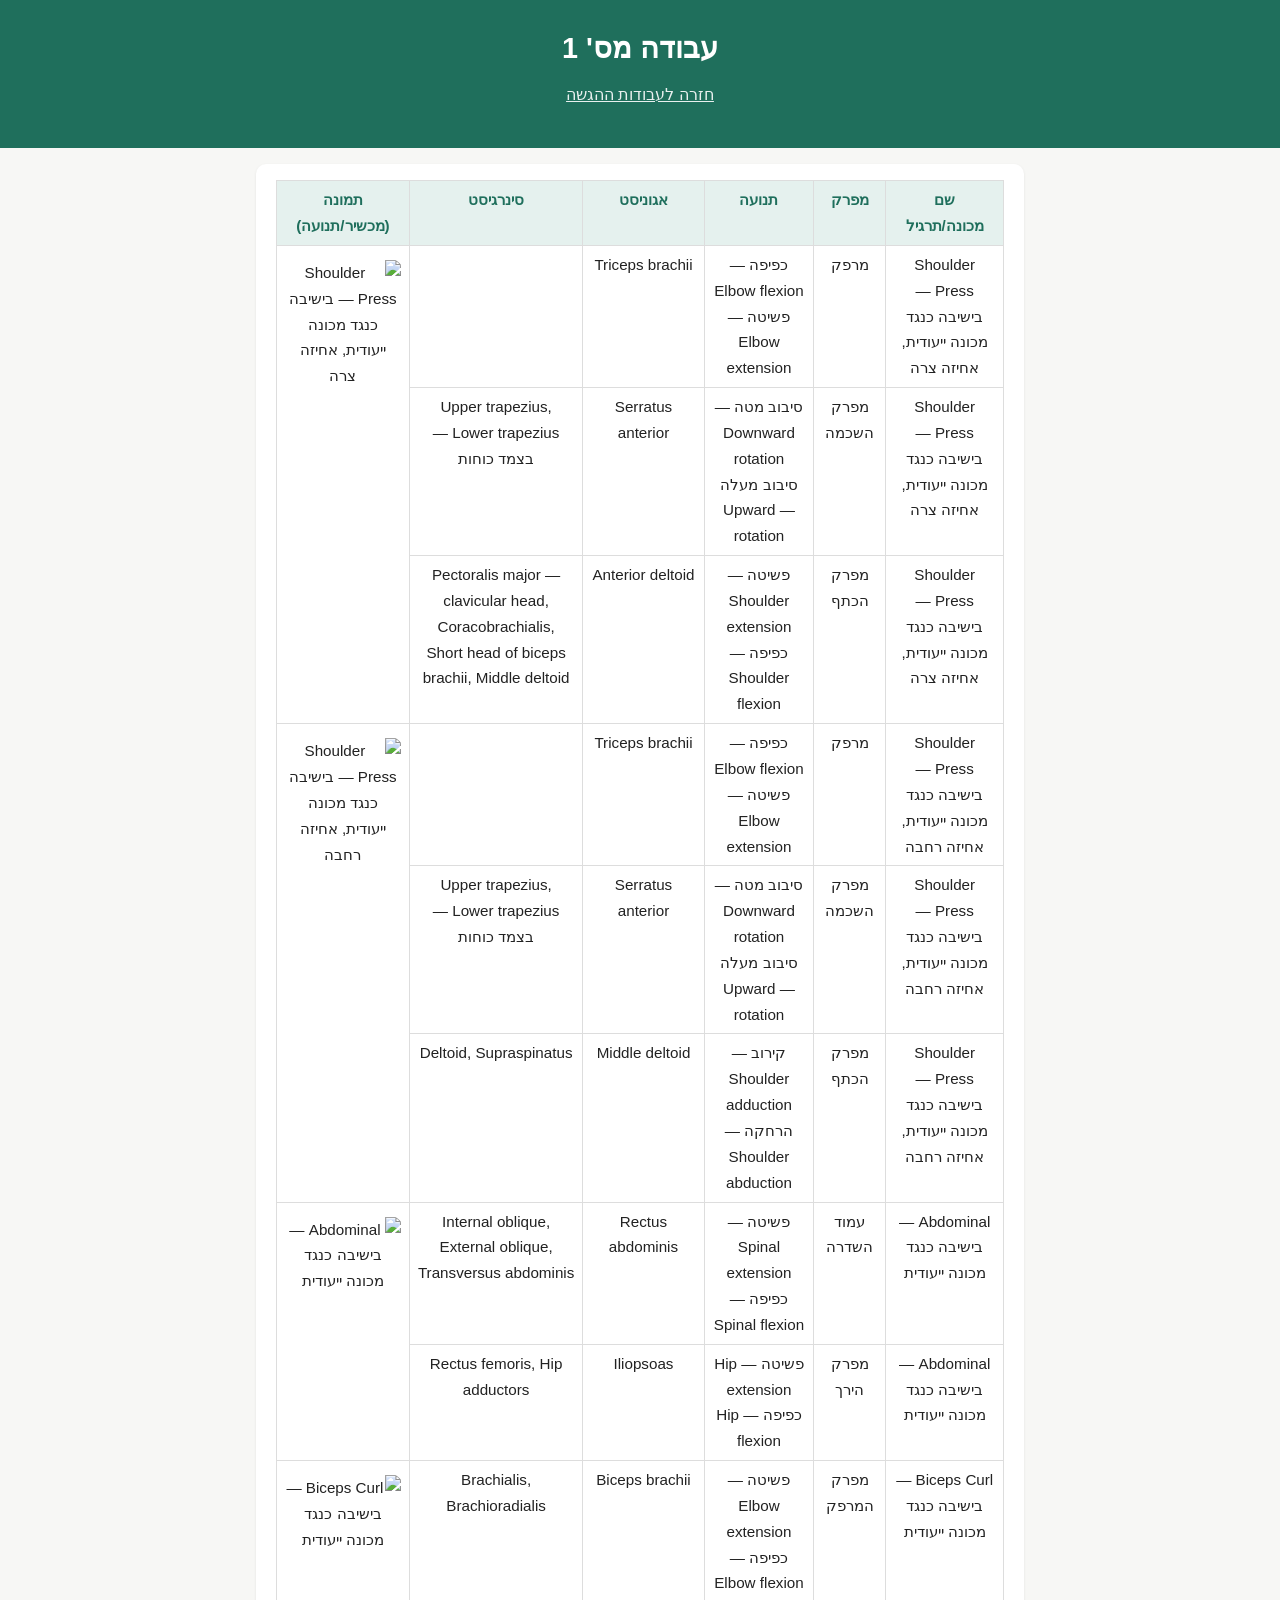
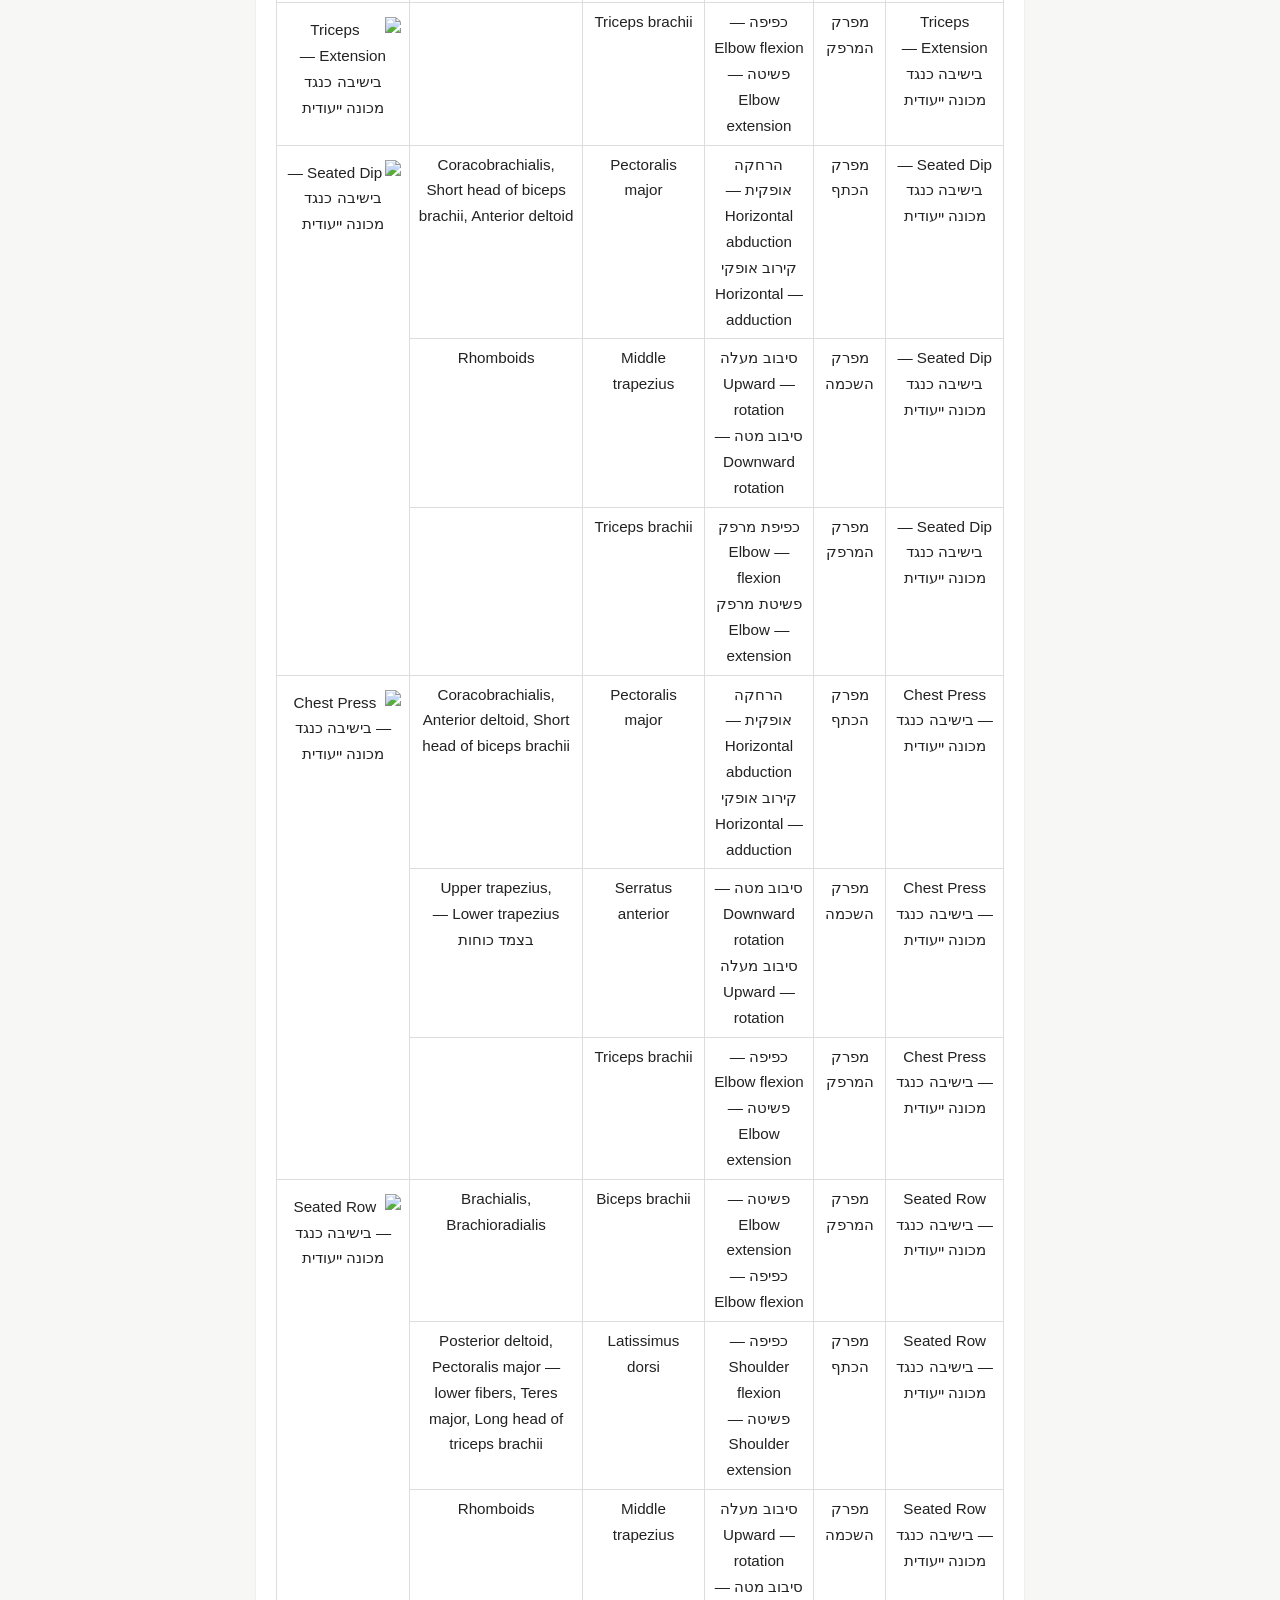
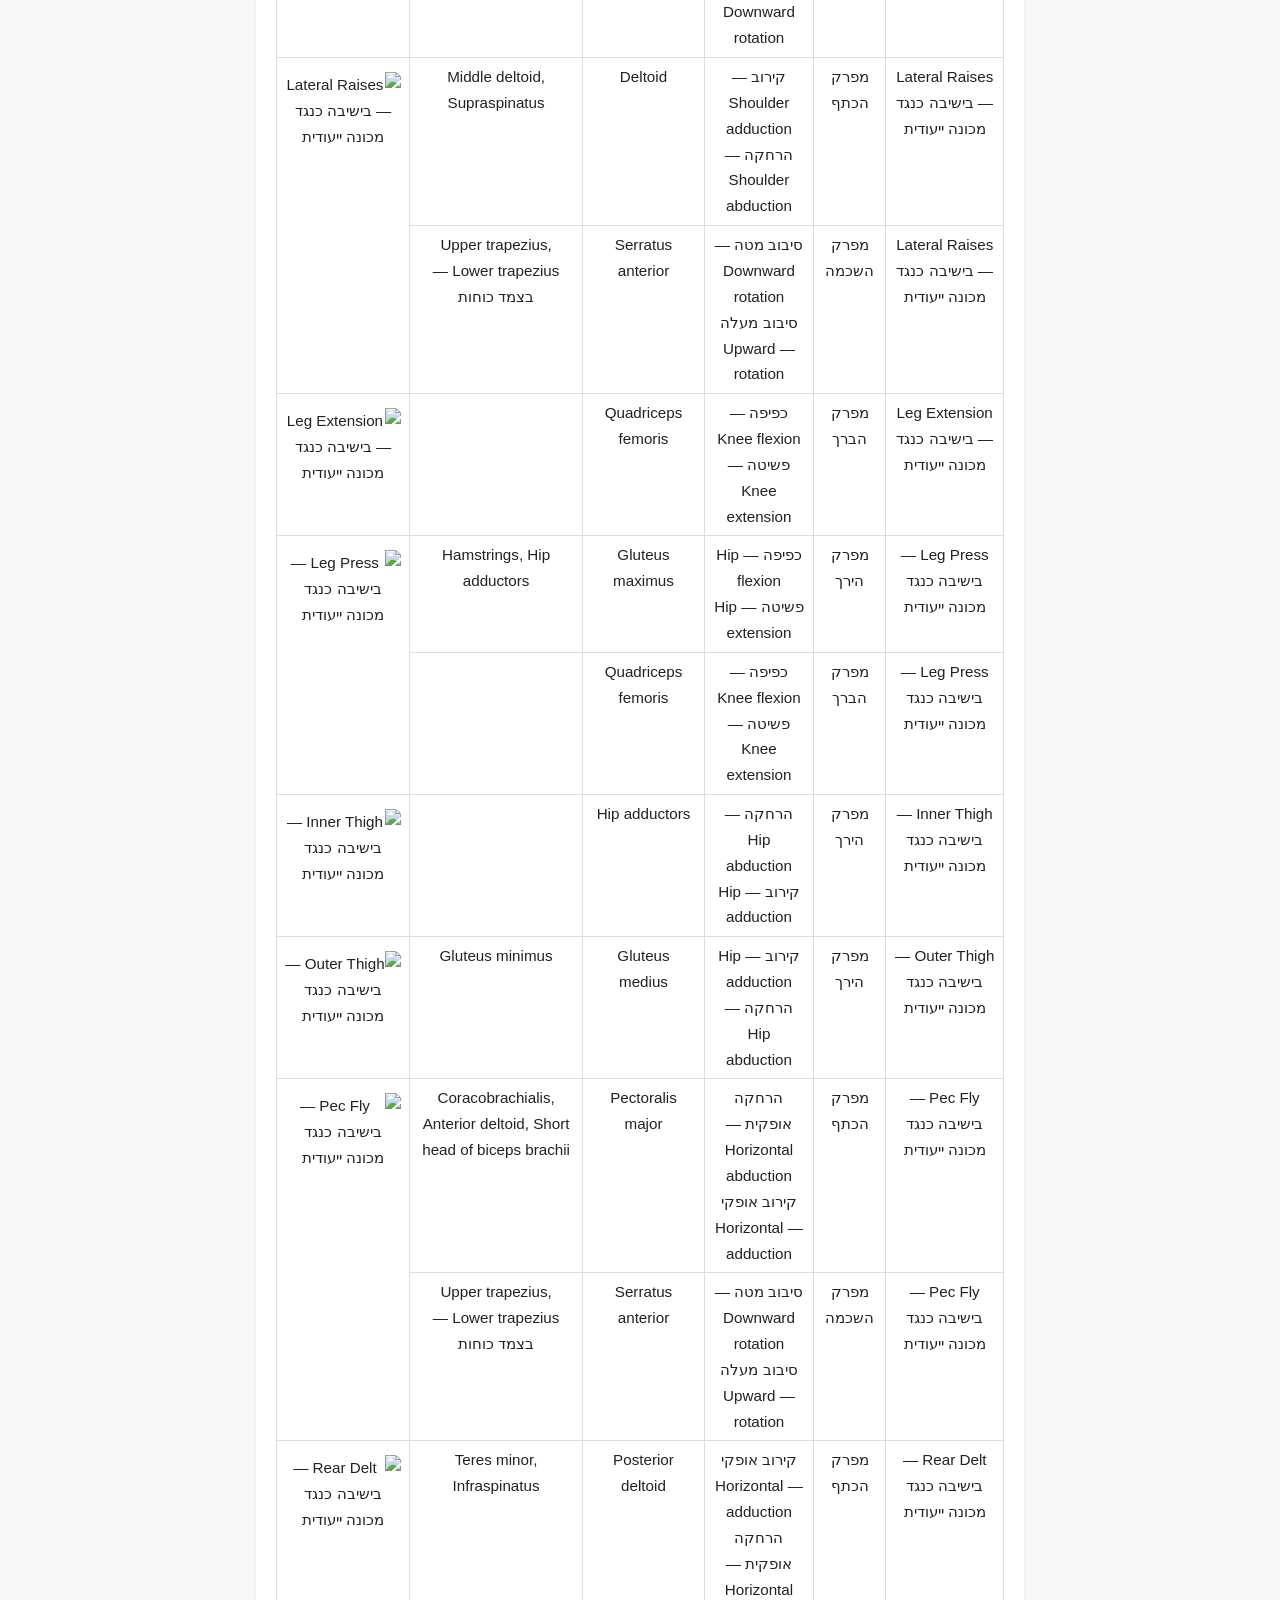
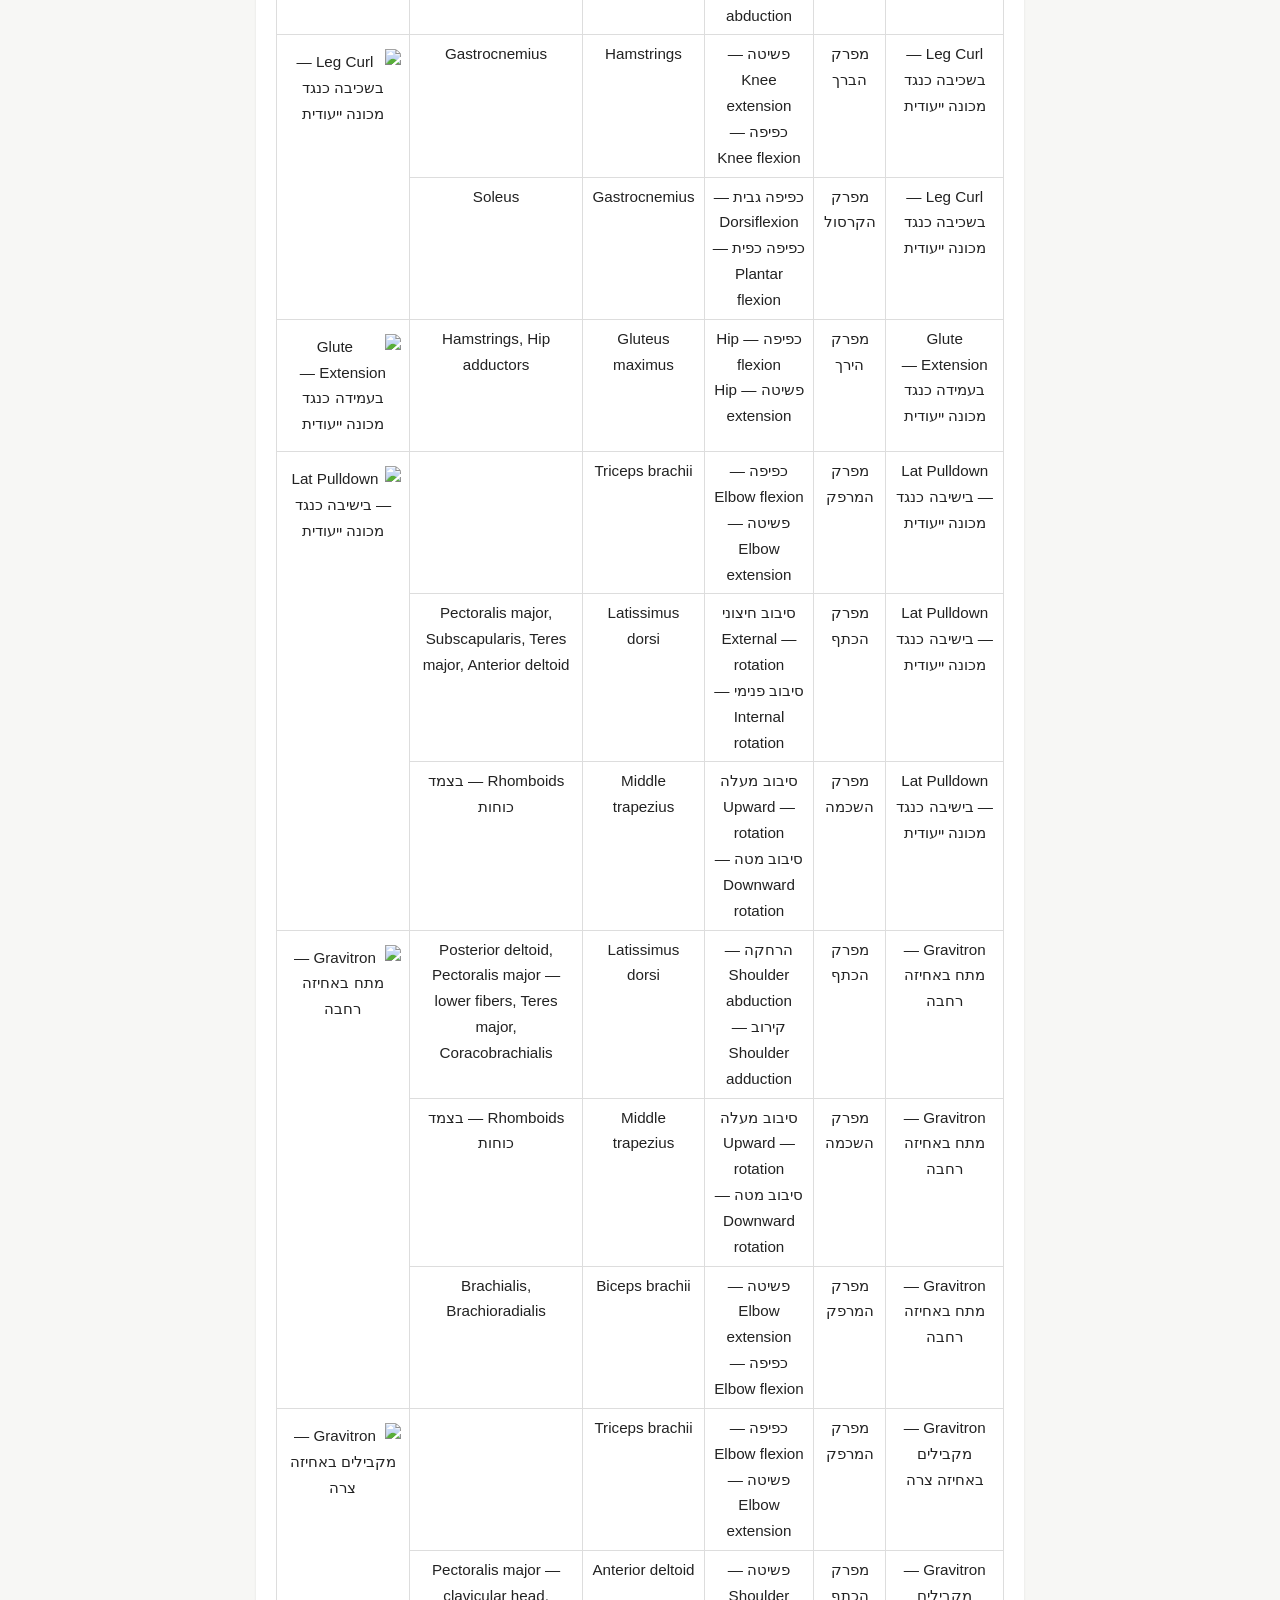
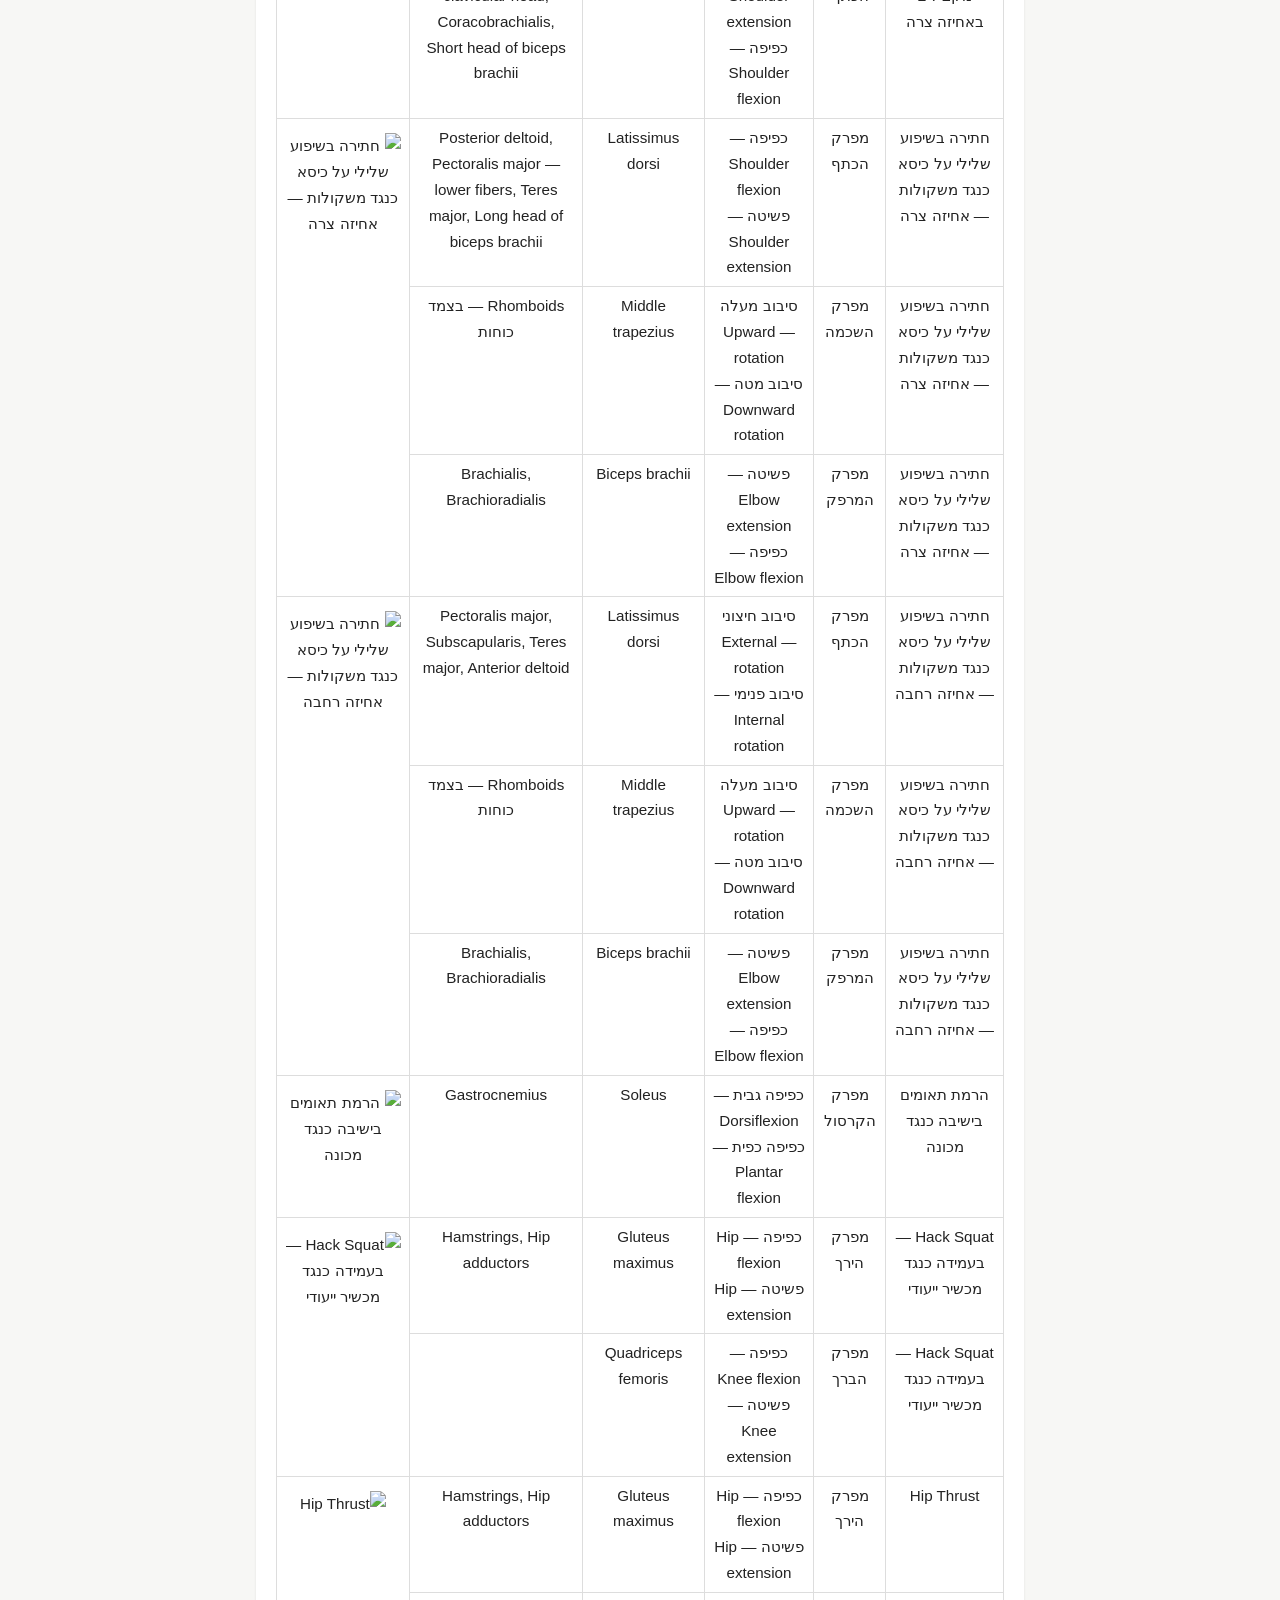
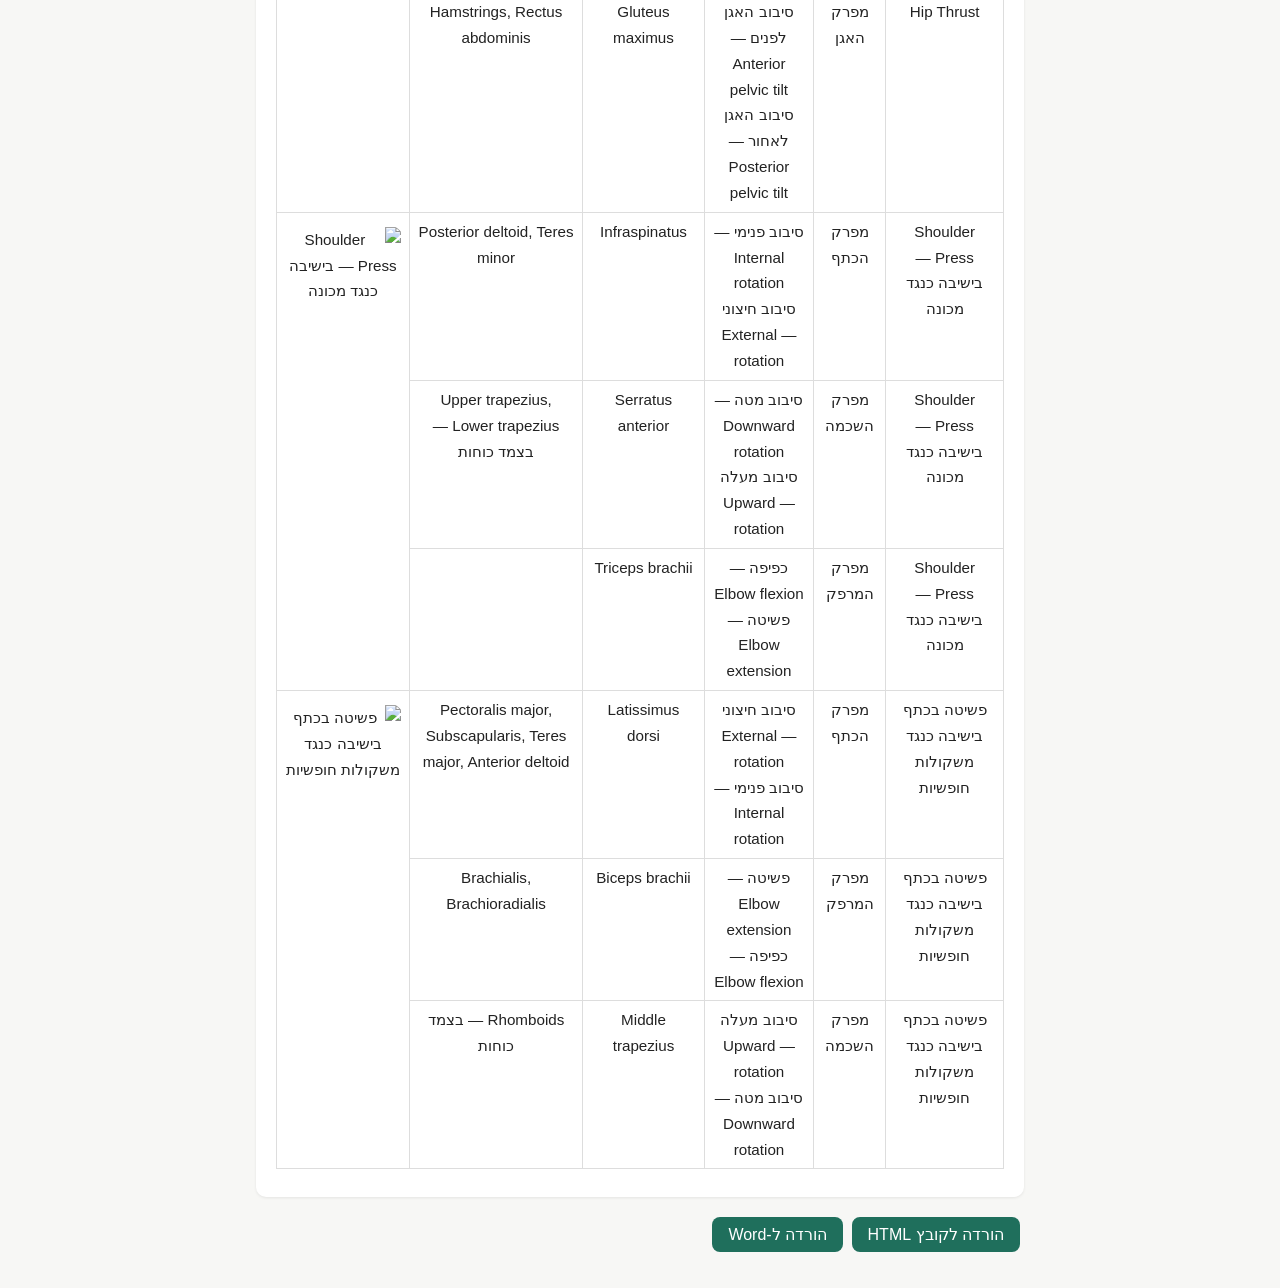
==== assignment-1.html @ e6d1e93d "Add files via upload" ====
<!DOCTYPE html>
<html lang="he" dir="rtl">
<head>
  <meta charset="UTF-8">
  <meta name="viewport" content="width=device-width, initial-scale=1.0">
  <title>עבודה מס' 1</title>
  <link rel="stylesheet" href="style.css">
  <style>
    .joint-table th, .joint-table td { text-align: center; }
  </style>
</head>
<body>
  <header>
    <h1>עבודה מס' 1</h1>
    <p><a href="assignments.html" style="color:#fff">חזרה לעבודות ההגשה</a></p>
  </header>

  <main>
    <section class="lesson">
      <table class="joint-table">
        <thead>
          <tr>
            <th>שם מכונה/תרגיל</th>
            <th>מפרק</th>
            <th>תנועה</th>
            <th>אגוניסט</th>
            <th>סינרגיסט</th>
            <th>תמונה (מכשיר/תנועה)</th>
          </tr>
        </thead>
        <tbody>
          <tr>
            <td>Shoulder Press — בישיבה כנגד מכונה ייעודית, אחיזה צרה</td>
            <td>מרפק</td>
            <td>כפיפה — Elbow flexion<br>פשיטה — Elbow extension</td>
            <td>Triceps brachii</td>
            <td></td>
            <td rowspan="3"><img src="images/exercises/shoulder-press-narrow.png" alt="Shoulder Press — בישיבה כנגד מכונה ייעודית, אחיזה צרה" style="width:120px;max-width:100%"></td>
          </tr>
          <tr>
            <td>Shoulder Press — בישיבה כנגד מכונה ייעודית, אחיזה צרה</td>
            <td>מפרק השכמה</td>
            <td>סיבוב מטה — Downward rotation<br>סיבוב מעלה — Upward rotation</td>
            <td>Serratus anterior</td>
            <td>Upper trapezius, Lower trapezius — בצמד כוחות</td>
          </tr>
          <tr>
            <td>Shoulder Press — בישיבה כנגד מכונה ייעודית, אחיזה צרה</td>
            <td>מפרק הכתף</td>
            <td>פשיטה — Shoulder extension<br>כפיפה — Shoulder flexion</td>
            <td>Anterior deltoid</td>
            <td>Pectoralis major — clavicular head, Coracobrachialis, Short head of biceps brachii, Middle deltoid</td>
          </tr>
          <tr>
            <td>Shoulder Press — בישיבה כנגד מכונה ייעודית, אחיזה רחבה</td>
            <td>מרפק</td>
            <td>כפיפה — Elbow flexion<br>פשיטה — Elbow extension</td>
            <td>Triceps brachii</td>
            <td></td>
            <td rowspan="3"><img src="images/exercises/shoulder-press-wide.png" alt="Shoulder Press — בישיבה כנגד מכונה ייעודית, אחיזה רחבה" style="width:120px;max-width:100%"></td>
          </tr>
          <tr>
            <td>Shoulder Press — בישיבה כנגד מכונה ייעודית, אחיזה רחבה</td>
            <td>מפרק השכמה</td>
            <td>סיבוב מטה — Downward rotation<br>סיבוב מעלה — Upward rotation</td>
            <td>Serratus anterior</td>
            <td>Upper trapezius, Lower trapezius — בצמד כוחות</td>
          </tr>
          <tr>
            <td>Shoulder Press — בישיבה כנגד מכונה ייעודית, אחיזה רחבה</td>
            <td>מפרק הכתף</td>
            <td>קירוב — Shoulder adduction<br>הרחקה — Shoulder abduction</td>
            <td>Middle deltoid</td>
            <td>Deltoid, Supraspinatus</td>
          </tr>
          <tr>
            <td>Abdominal — בישיבה כנגד מכונה ייעודית</td>
            <td>עמוד השדרה</td>
            <td>פשיטה — Spinal extension<br>כפיפה — Spinal flexion</td>
            <td>Rectus abdominis</td>
            <td>Internal oblique, External oblique, Transversus abdominis</td>
            <td rowspan="2"><img src="images/exercises/abdominal.png" alt="Abdominal — בישיבה כנגד מכונה ייעודית" style="width:120px;max-width:100%"></td>
          </tr>
          <tr>
            <td>Abdominal — בישיבה כנגד מכונה ייעודית</td>
            <td>מפרק הירך</td>
            <td>פשיטה — Hip extension<br>כפיפה — Hip flexion</td>
            <td>Iliopsoas</td>
            <td>Rectus femoris, Hip adductors</td>
          </tr>
          <tr>
            <td>Biceps Curl — בישיבה כנגד מכונה ייעודית</td>
            <td>מפרק המרפק</td>
            <td>פשיטה — Elbow extension<br>כפיפה — Elbow flexion</td>
            <td>Biceps brachii</td>
            <td>Brachialis, Brachioradialis</td>
            <td rowspan="1"><img src="images/exercises/biceps-curl.png" alt="Biceps Curl — בישיבה כנגד מכונה ייעודית" style="width:120px;max-width:100%"></td>
          </tr>
          <tr>
            <td>Triceps Extension — בישיבה כנגד מכונה ייעודית</td>
            <td>מפרק המרפק</td>
            <td>כפיפה — Elbow flexion<br>פשיטה — Elbow extension</td>
            <td>Triceps brachii</td>
            <td></td>
            <td rowspan="1"><img src="images/exercises/triceps-extension.png" alt="Triceps Extension — בישיבה כנגד מכונה ייעודית" style="width:120px;max-width:100%"></td>
          </tr>
          <tr>
            <td>Seated Dip — בישיבה כנגד מכונה ייעודית</td>
            <td>מפרק הכתף</td>
            <td>הרחקה אופקית — Horizontal abduction<br>קירוב אופקי — Horizontal adduction</td>
            <td>Pectoralis major</td>
            <td>Coracobrachialis, Short head of biceps brachii, Anterior deltoid</td>
            <td rowspan="3"><img src="images/exercises/seated-dip.png" alt="Seated Dip — בישיבה כנגד מכונה ייעודית" style="width:120px;max-width:100%"></td>
          </tr>
          <tr>
            <td>Seated Dip — בישיבה כנגד מכונה ייעודית</td>
            <td>מפרק השכמה</td>
            <td>סיבוב מעלה — Upward rotation<br>סיבוב מטה — Downward rotation</td>
            <td>Middle trapezius</td>
            <td>Rhomboids</td>
          </tr>
          <tr>
            <td>Seated Dip — בישיבה כנגד מכונה ייעודית</td>
            <td>מפרק המרפק</td>
            <td>כפיפת מרפק — Elbow flexion<br>פשיטת מרפק — Elbow extension</td>
            <td>Triceps brachii</td>
            <td></td>
          </tr>
          <tr>
            <td>Chest Press — בישיבה כנגד מכונה ייעודית</td>
            <td>מפרק הכתף</td>
            <td>הרחקה אופקית — Horizontal abduction<br>קירוב אופקי — Horizontal adduction</td>
            <td>Pectoralis major</td>
            <td>Coracobrachialis, Anterior deltoid, Short head of biceps brachii</td>
            <td rowspan="3"><img src="images/exercises/chest-press.png" alt="Chest Press — בישיבה כנגד מכונה ייעודית" style="width:120px;max-width:100%"></td>
          </tr>
          <tr>
            <td>Chest Press — בישיבה כנגד מכונה ייעודית</td>
            <td>מפרק השכמה</td>
            <td>סיבוב מטה — Downward rotation<br>סיבוב מעלה — Upward rotation</td>
            <td>Serratus anterior</td>
            <td>Upper trapezius, Lower trapezius — בצמד כוחות</td>
          </tr>
          <tr>
            <td>Chest Press — בישיבה כנגד מכונה ייעודית</td>
            <td>מפרק המרפק</td>
            <td>כפיפה — Elbow flexion<br>פשיטה — Elbow extension</td>
            <td>Triceps brachii</td>
            <td></td>
          </tr>
          <tr>
            <td>Seated Row — בישיבה כנגד מכונה ייעודית</td>
            <td>מפרק המרפק</td>
            <td>פשיטה — Elbow extension<br>כפיפה — Elbow flexion</td>
            <td>Biceps brachii</td>
            <td>Brachialis, Brachioradialis</td>
            <td rowspan="3"><img src="images/exercises/seated-row.png" alt="Seated Row — בישיבה כנגד מכונה ייעודית" style="width:120px;max-width:100%"></td>
          </tr>
          <tr>
            <td>Seated Row — בישיבה כנגד מכונה ייעודית</td>
            <td>מפרק הכתף</td>
            <td>כפיפה — Shoulder flexion<br>פשיטה — Shoulder extension</td>
            <td>Latissimus dorsi</td>
            <td>Posterior deltoid, Pectoralis major — lower fibers, Teres major, Long head of triceps brachii</td>
          </tr>
          <tr>
            <td>Seated Row — בישיבה כנגד מכונה ייעודית</td>
            <td>מפרק השכמה</td>
            <td>סיבוב מעלה — Upward rotation<br>סיבוב מטה — Downward rotation</td>
            <td>Middle trapezius</td>
            <td>Rhomboids</td>
          </tr>
          <tr>
            <td>Lateral Raises — בישיבה כנגד מכונה ייעודית</td>
            <td>מפרק הכתף</td>
            <td>קירוב — Shoulder adduction<br>הרחקה — Shoulder abduction</td>
            <td>Deltoid</td>
            <td>Middle deltoid, Supraspinatus</td>
            <td rowspan="2"><img src="images/exercises/lateral-raises.png" alt="Lateral Raises — בישיבה כנגד מכונה ייעודית" style="width:120px;max-width:100%"></td>
          </tr>
          <tr>
            <td>Lateral Raises — בישיבה כנגד מכונה ייעודית</td>
            <td>מפרק השכמה</td>
            <td>סיבוב מטה — Downward rotation<br>סיבוב מעלה — Upward rotation</td>
            <td>Serratus anterior</td>
            <td>Upper trapezius, Lower trapezius — בצמד כוחות</td>
          </tr>
          <tr>
            <td>Leg Extension — בישיבה כנגד מכונה ייעודית</td>
            <td>מפרק הברך</td>
            <td>כפיפה — Knee flexion<br>פשיטה — Knee extension</td>
            <td>Quadriceps femoris</td>
            <td></td>
            <td rowspan="1"><img src="images/exercises/leg-extension.png" alt="Leg Extension — בישיבה כנגד מכונה ייעודית" style="width:120px;max-width:100%"></td>
          </tr>
          <tr>
            <td>Leg Press — בישיבה כנגד מכונה ייעודית</td>
            <td>מפרק הירך</td>
            <td>כפיפה — Hip flexion<br>פשיטה — Hip extension</td>
            <td>Gluteus maximus</td>
            <td>Hamstrings, Hip adductors</td>
            <td rowspan="2"><img src="images/exercises/leg-press.png" alt="Leg Press — בישיבה כנגד מכונה ייעודית" style="width:120px;max-width:100%"></td>
          </tr>
          <tr>
            <td>Leg Press — בישיבה כנגד מכונה ייעודית</td>
            <td>מפרק הברך</td>
            <td>כפיפה — Knee flexion<br>פשיטה — Knee extension</td>
            <td>Quadriceps femoris</td>
            <td></td>
          </tr>
          <tr>
            <td>Inner Thigh — בישיבה כנגד מכונה ייעודית</td>
            <td>מפרק הירך</td>
            <td>הרחקה — Hip abduction<br>קירוב — Hip adduction</td>
            <td>Hip adductors</td>
            <td></td>
            <td rowspan="1"><img src="images/exercises/inner-thigh.png" alt="Inner Thigh — בישיבה כנגד מכונה ייעודית" style="width:120px;max-width:100%"></td>
          </tr>
          <tr>
            <td>Outer Thigh — בישיבה כנגד מכונה ייעודית</td>
            <td>מפרק הירך</td>
            <td>קירוב — Hip adduction<br>הרחקה — Hip abduction</td>
            <td>Gluteus medius</td>
            <td>Gluteus minimus</td>
            <td rowspan="1"><img src="images/exercises/outer-thigh.png" alt="Outer Thigh — בישיבה כנגד מכונה ייעודית" style="width:120px;max-width:100%"></td>
          </tr>
          <tr>
            <td>Pec Fly — בישיבה כנגד מכונה ייעודית</td>
            <td>מפרק הכתף</td>
            <td>הרחקה אופקית — Horizontal abduction<br>קירוב אופקי — Horizontal adduction</td>
            <td>Pectoralis major</td>
            <td>Coracobrachialis, Anterior deltoid, Short head of biceps brachii</td>
            <td rowspan="2"><img src="images/exercises/pec-fly.png" alt="Pec Fly — בישיבה כנגד מכונה ייעודית" style="width:120px;max-width:100%"></td>
          </tr>
          <tr>
            <td>Pec Fly — בישיבה כנגד מכונה ייעודית</td>
            <td>מפרק השכמה</td>
            <td>סיבוב מטה — Downward rotation<br>סיבוב מעלה — Upward rotation</td>
            <td>Serratus anterior</td>
            <td>Upper trapezius, Lower trapezius — בצמד כוחות</td>
          </tr>
          <tr>
            <td>Rear Delt — בישיבה כנגד מכונה ייעודית</td>
            <td>מפרק הכתף</td>
            <td>קירוב אופקי — Horizontal adduction<br>הרחקה אופקית — Horizontal abduction</td>
            <td>Posterior deltoid</td>
            <td>Teres minor, Infraspinatus</td>
            <td rowspan="1"><img src="images/exercises/rear-delt.png" alt="Rear Delt — בישיבה כנגד מכונה ייעודית" style="width:120px;max-width:100%"></td>
          </tr>
          <tr>
            <td>Leg Curl — בשכיבה כנגד מכונה ייעודית</td>
            <td>מפרק הברך</td>
            <td>פשיטה — Knee extension<br>כפיפה — Knee flexion</td>
            <td>Hamstrings</td>
            <td>Gastrocnemius</td>
            <td rowspan="2"><img src="images/exercises/leg-curl.png" alt="Leg Curl — בשכיבה כנגד מכונה ייעודית" style="width:120px;max-width:100%"></td>
          </tr>
          <tr>
            <td>Leg Curl — בשכיבה כנגד מכונה ייעודית</td>
            <td>מפרק הקרסול</td>
            <td>כפיפה גבית — Dorsiflexion<br>כפיפה כפית — Plantar flexion</td>
            <td>Gastrocnemius</td>
            <td>Soleus</td>
          </tr>
          <tr>
            <td>Glute Extension — בעמידה כנגד מכונה ייעודית</td>
            <td>מפרק הירך</td>
            <td>כפיפה — Hip flexion<br>פשיטה — Hip extension</td>
            <td>Gluteus maximus</td>
            <td>Hamstrings, Hip adductors</td>
            <td rowspan="1"><img src="images/exercises/glute-extension.png" alt="Glute Extension — בעמידה כנגד מכונה ייעודית" style="width:120px;max-width:100%"></td>
          </tr>
          <tr>
            <td>Lat Pulldown — בישיבה כנגד מכונה ייעודית</td>
            <td>מפרק המרפק</td>
            <td>כפיפה — Elbow flexion<br>פשיטה — Elbow extension</td>
            <td>Triceps brachii</td>
            <td></td>
            <td rowspan="3"><img src="images/exercises/lat-pulldown.png" alt="Lat Pulldown — בישיבה כנגד מכונה ייעודית" style="width:120px;max-width:100%"></td>
          </tr>
          <tr>
            <td>Lat Pulldown — בישיבה כנגד מכונה ייעודית</td>
            <td>מפרק הכתף</td>
            <td>סיבוב חיצוני — External rotation<br>סיבוב פנימי — Internal rotation</td>
            <td>Latissimus dorsi</td>
            <td>Pectoralis major, Subscapularis, Teres major, Anterior deltoid</td>
          </tr>
          <tr>
            <td>Lat Pulldown — בישיבה כנגד מכונה ייעודית</td>
            <td>מפרק השכמה</td>
            <td>סיבוב מעלה — Upward rotation<br>סיבוב מטה — Downward rotation</td>
            <td>Middle trapezius</td>
            <td>Rhomboids — בצמד כוחות</td>
          </tr>
          <tr>
            <td>Gravitron — מתח באחיזה רחבה</td>
            <td>מפרק הכתף</td>
            <td>הרחקה — Shoulder abduction<br>קירוב — Shoulder adduction</td>
            <td>Latissimus dorsi</td>
            <td>Posterior deltoid, Pectoralis major — lower fibers, Teres major, Coracobrachialis</td>
            <td rowspan="3"><img src="images/exercises/gravitron-wide-grip.png" alt="Gravitron — מתח באחיזה רחבה" style="width:120px;max-width:100%"></td>
          </tr>
          <tr>
            <td>Gravitron — מתח באחיזה רחבה</td>
            <td>מפרק השכמה</td>
            <td>סיבוב מעלה — Upward rotation<br>סיבוב מטה — Downward rotation</td>
            <td>Middle trapezius</td>
            <td>Rhomboids — בצמד כוחות</td>
          </tr>
          <tr>
            <td>Gravitron — מתח באחיזה רחבה</td>
            <td>מפרק המרפק</td>
            <td>פשיטה — Elbow extension<br>כפיפה — Elbow flexion</td>
            <td>Biceps brachii</td>
            <td>Brachialis, Brachioradialis</td>
          </tr>
          <tr>
            <td>Gravitron — מקבילים באחיזה צרה</td>
            <td>מפרק המרפק</td>
            <td>כפיפה — Elbow flexion<br>פשיטה — Elbow extension</td>
            <td>Triceps brachii</td>
            <td></td>
            <td rowspan="2"><img src="images/exercises/gravitron-parallel-bars.png" alt="Gravitron — מקבילים באחיזה צרה" style="width:120px;max-width:100%"></td>
          </tr>
          <tr>
            <td>Gravitron — מקבילים באחיזה צרה</td>
            <td>מפרק הכתף</td>
            <td>פשיטה — Shoulder extension<br>כפיפה — Shoulder flexion</td>
            <td>Anterior deltoid</td>
            <td>Pectoralis major — clavicular head, Coracobrachialis, Short head of biceps brachii</td>
          </tr>
          <tr>
            <td>חתירה בשיפוע שלילי על כיסא כנגד משקולות — אחיזה צרה</td>
            <td>מפרק הכתף</td>
            <td>כפיפה — Shoulder flexion<br>פשיטה — Shoulder extension</td>
            <td>Latissimus dorsi</td>
            <td>Posterior deltoid, Pectoralis major — lower fibers, Teres major, Long head of biceps brachii</td>
            <td rowspan="3"><img src="images/exercises/incline-row-narrow.png" alt="חתירה בשיפוע שלילי על כיסא כנגד משקולות — אחיזה צרה" style="width:120px;max-width:100%"></td>
          </tr>
          <tr>
            <td>חתירה בשיפוע שלילי על כיסא כנגד משקולות — אחיזה צרה</td>
            <td>מפרק השכמה</td>
            <td>סיבוב מעלה — Upward rotation<br>סיבוב מטה — Downward rotation</td>
            <td>Middle trapezius</td>
            <td>Rhomboids — בצמד כוחות</td>
          </tr>
          <tr>
            <td>חתירה בשיפוע שלילי על כיסא כנגד משקולות — אחיזה צרה</td>
            <td>מפרק המרפק</td>
            <td>פשיטה — Elbow extension<br>כפיפה — Elbow flexion</td>
            <td>Biceps brachii</td>
            <td>Brachialis, Brachioradialis</td>
          </tr>
          <tr>
            <td>חתירה בשיפוע שלילי על כיסא כנגד משקולות — אחיזה רחבה</td>
            <td>מפרק הכתף</td>
            <td>סיבוב חיצוני — External rotation<br>סיבוב פנימי — Internal rotation</td>
            <td>Latissimus dorsi</td>
            <td>Pectoralis major, Subscapularis, Teres major, Anterior deltoid</td>
            <td rowspan="3"><img src="images/exercises/incline-row-wide.png" alt="חתירה בשיפוע שלילי על כיסא כנגד משקולות — אחיזה רחבה" style="width:120px;max-width:100%"></td>
          </tr>
          <tr>
            <td>חתירה בשיפוע שלילי על כיסא כנגד משקולות — אחיזה רחבה</td>
            <td>מפרק השכמה</td>
            <td>סיבוב מעלה — Upward rotation<br>סיבוב מטה — Downward rotation</td>
            <td>Middle trapezius</td>
            <td>Rhomboids — בצמד כוחות</td>
          </tr>
          <tr>
            <td>חתירה בשיפוע שלילי על כיסא כנגד משקולות — אחיזה רחבה</td>
            <td>מפרק המרפק</td>
            <td>פשיטה — Elbow extension<br>כפיפה — Elbow flexion</td>
            <td>Biceps brachii</td>
            <td>Brachialis, Brachioradialis</td>
          </tr>
          <tr>
            <td>הרמת תאומים בישיבה כנגד מכונה</td>
            <td>מפרק הקרסול</td>
            <td>כפיפה גבית — Dorsiflexion<br>כפיפה כפית — Plantar flexion</td>
            <td>Soleus</td>
            <td>Gastrocnemius</td>
            <td rowspan="1"><img src="images/exercises/seated-calf-raise.png" alt="הרמת תאומים בישיבה כנגד מכונה" style="width:120px;max-width:100%"></td>
          </tr>
          <tr>
            <td>Hack Squat — בעמידה כנגד מכשיר ייעודי</td>
            <td>מפרק הירך</td>
            <td>כפיפה — Hip flexion<br>פשיטה — Hip extension</td>
            <td>Gluteus maximus</td>
            <td>Hamstrings, Hip adductors</td>
            <td rowspan="2"><img src="images/exercises/hack-squat.png" alt="Hack Squat — בעמידה כנגד מכשיר ייעודי" style="width:120px;max-width:100%"></td>
          </tr>
          <tr>
            <td>Hack Squat — בעמידה כנגד מכשיר ייעודי</td>
            <td>מפרק הברך</td>
            <td>כפיפה — Knee flexion<br>פשיטה — Knee extension</td>
            <td>Quadriceps femoris</td>
            <td></td>
          </tr>
          <tr>
            <td>Hip Thrust</td>
            <td>מפרק הירך</td>
            <td>כפיפה — Hip flexion<br>פשיטה — Hip extension</td>
            <td>Gluteus maximus</td>
            <td>Hamstrings, Hip adductors</td>
            <td rowspan="2"><img src="images/exercises/hip-thrust.png" alt="Hip Thrust" style="width:120px;max-width:100%"></td>
          </tr>
          <tr>
            <td>Hip Thrust</td>
            <td>מפרק האגן</td>
            <td>סיבוב האגן לפנים — Anterior pelvic tilt<br>סיבוב האגן לאחור — Posterior pelvic tilt</td>
            <td>Gluteus maximus</td>
            <td>Hamstrings, Rectus abdominis</td>
          </tr>
          <tr>
            <td>Shoulder Press — בישיבה כנגד מכונה</td>
            <td>מפרק הכתף</td>
            <td>סיבוב פנימי — Internal rotation<br>סיבוב חיצוני — External rotation</td>
            <td>Infraspinatus</td>
            <td>Posterior deltoid, Teres minor</td>
            <td rowspan="3"><img src="images/exercises/shoulder-press-machine.png" alt="Shoulder Press — בישיבה כנגד מכונה" style="width:120px;max-width:100%"></td>
          </tr>
          <tr>
            <td>Shoulder Press — בישיבה כנגד מכונה</td>
            <td>מפרק השכמה</td>
            <td>סיבוב מטה — Downward rotation<br>סיבוב מעלה — Upward rotation</td>
            <td>Serratus anterior</td>
            <td>Upper trapezius, Lower trapezius — בצמד כוחות</td>
          </tr>
          <tr>
            <td>Shoulder Press — בישיבה כנגד מכונה</td>
            <td>מפרק המרפק</td>
            <td>כפיפה — Elbow flexion<br>פשיטה — Elbow extension</td>
            <td>Triceps brachii</td>
            <td></td>
          </tr>
          <tr>
            <td>פשיטה בכתף בישיבה כנגד משקולות חופשיות</td>
            <td>מפרק הכתף</td>
            <td>סיבוב חיצוני — External rotation<br>סיבוב פנימי — Internal rotation</td>
            <td>Latissimus dorsi</td>
            <td>Pectoralis major, Subscapularis, Teres major, Anterior deltoid</td>
            <td rowspan="3"><img src="images/exercises/shoulder-extension-dumbbells.png" alt="פשיטה בכתף בישיבה כנגד משקולות חופשיות" style="width:120px;max-width:100%"></td>
          </tr>
          <tr>
            <td>פשיטה בכתף בישיבה כנגד משקולות חופשיות</td>
            <td>מפרק המרפק</td>
            <td>פשיטה — Elbow extension<br>כפיפה — Elbow flexion</td>
            <td>Biceps brachii</td>
            <td>Brachialis, Brachioradialis</td>
          </tr>
          <tr>
            <td>פשיטה בכתף בישיבה כנגד משקולות חופשיות</td>
            <td>מפרק השכמה</td>
            <td>סיבוב מעלה — Upward rotation<br>סיבוב מטה — Downward rotation</td>
            <td>Middle trapezius</td>
            <td>Rhomboids — בצמד כוחות</td>
          </tr>
        </tbody>
      </table>
    </section>
    <p><button type="button" id="download-csv" class="joint-btn">הורדה לקובץ HTML</button> <button type="button" id="download-word" class="joint-btn">הורדה ל-Word</button></p>
  </main>
  <script>
    document.getElementById("download-csv").addEventListener("click", function () {
      const rows = document.querySelectorAll(".joint-table tr");
      const body = [];
      rows.forEach(function (tr) {
        const cells = Array.from(tr.querySelectorAll("th, td"));
        const tag = tr.querySelector("th") ? "th" : "td";
        body.push("<tr>" + cells.map(function (c) {
          const img = c.querySelector("img");
          // התמונה נטענת מכתובת האתר המלאה, כדי שתופיע גם בקובץ שהורד
          const inner = img ? '<img src="' + img.src + '" style="width:120px">' : c.innerHTML;
          const span = c.getAttribute("rowspan") ? ' rowspan="' + c.getAttribute("rowspan") + '"' : "";
          return "<" + tag + span + ">" + inner + "</" + tag + ">";
        }).join("") + "</tr>");
      });
      const css = "body{font-family:Arial,sans-serif;direction:rtl;margin:0;padding:24px;color:#222;background:#fff}" +
        ".wrap{max-width:1000px;margin:0 auto}" +
        "h1{color:#1f6f5c;font-size:1.4rem;margin:0 0 16px}" +
        "table{border-collapse:collapse;width:100%}" +
        "th,td{border:1px solid #bbb;padding:6px 8px;text-align:center;vertical-align:top;font-size:.9rem;word-wrap:break-word}" +
        "th{background:#e5f1ee;color:#1f6f5c}" +
        "img{display:block;max-width:120px;height:auto}";
      const doc = "<!DOCTYPE html><html lang='he' dir='rtl'><head><meta charset='UTF-8'>" +
        "<meta name='viewport' content='width=device-width, initial-scale=1.0'>" +
        "<title>עבודה מס' 1</title><style>" + css + "</style></head><body><div class='wrap'>" +
        "<table>" + body.join("") + "</table></div></body></html>";
      const blob = new Blob([doc], { type: "text/html;charset=utf-8" });
      const url = URL.createObjectURL(blob);
      const a = document.createElement("a");
      a.href = url;
      a.download = "assignment-1-table.html";
      document.body.appendChild(a);
      a.click();
      a.remove();
      URL.revokeObjectURL(url);
    });
  </script>
  <script>
    let docxPromise = null;
    function loadDocx() {
      if (window.docx) return Promise.resolve(window.docx);
      if (!docxPromise) {
        docxPromise = new Promise(function (resolve, reject) {
          const s = document.createElement("script");
          s.src = "https://cdn.jsdelivr.net/npm/docx@8.5.0/build/index.umd.js";
          s.onload = function () { resolve(window.docx); };
          s.onerror = function () { reject(new Error("docx load failed")); };
          document.head.appendChild(s);
        });
      }
      return docxPromise;
    }

    function cellParagraphs(d, text, bold) {
      const lines = text.split("\n").map(function (l) { return l.trim(); }).filter(Boolean);
      return lines.map(function (line) {
        return new d.Paragraph({
          bidirectional: true,
          alignment: d.AlignmentType.CENTER,
          children: [new d.TextRun({ text: line, rightToLeft: true, bold: bold, size: 18 })]
        });
      });
    }

    // מוריד את התמונה מהאתר ומחזיר אותה כתמונה לתוך ה-Word
    async function imageRun(d, src) {
      try {
        const res = await fetch(src);
        const blob = await res.blob();
        const bmp = await createImageBitmap(blob);
        const w = 150;
        const h = Math.round(w * bmp.height / bmp.width);
        const buf = await blob.arrayBuffer();
        return new d.ImageRun({ data: buf, transformation: { width: w, height: h } });
      } catch (err) {
        return null;
      }
    }

    document.getElementById("download-word").addEventListener("click", async function () {
      const btn = this;
      const oldText = btn.textContent;
      btn.disabled = true;
      btn.textContent = "מכין קובץ...";
      try {
        const d = await loadDocx();
        const trs = Array.from(document.querySelectorAll(".joint-table tr"));
        const tableRows = [];
        for (let i = 0; i < trs.length; i++) {
          const isHeader = i === 0;
          const cells = Array.from(trs[i].querySelectorAll("th, td"));
          const children = [];
          for (let j = 0; j < cells.length && j < 6; j++) {
            if (j < 5 || isHeader) {
              children.push(new d.TableCell({
                shading: isHeader ? { fill: "E5F1EE" } : undefined,
                children: cellParagraphs(d, cells[j].innerText, isHeader)
              }));
            } else {
              // תא התמונה מתפרס על כל שורות התרגיל
              const imgEl = cells[j].querySelector("img");
              const span = Number(cells[j].getAttribute("rowspan") || 1);
              const run = imgEl ? await imageRun(d, imgEl.src) : null;
              children.push(new d.TableCell({
                rowSpan: span > 1 ? span : undefined,
                children: [new d.Paragraph({ alignment: d.AlignmentType.CENTER, children: run ? [run] : [] })]
              }));
            }
          }
          tableRows.push(new d.TableRow({ tableHeader: isHeader, children: children }));
        }
        const doc = new d.Document({
          sections: [{
            properties: {
              page: {
                size: { width: 16838, height: 11906, orientation: "landscape" },
                margin: { top: 720, bottom: 720, left: 720, right: 720 }
              }
            },
            children: [new d.Table({ rows: tableRows, visuallyRightToLeft: true })]
          }]
        });
        const out = await d.Packer.toBlob(doc);
        const url = URL.createObjectURL(out);
        const a = document.createElement("a");
        a.href = url;
        a.download = "assignment-1.docx";
        document.body.appendChild(a);
        a.click();
        a.remove();
        URL.revokeObjectURL(url);
      } catch (err) {
        alert("לא הצלחתי ליצור את קובץ Word. בדקי את החיבור לאינטרנט ונסי שוב.");
      } finally {
        btn.disabled = false;
        btn.textContent = oldText;
      }
    });
  </script>
</body>
</html>
---- style.css ----
* {
  box-sizing: border-box;
}

body {
  margin: 0;
  font-family: Arial, Helvetica, sans-serif;
  line-height: 1.7;
  color: #222;
  background: #f7f7f5;
}

header {
  background: #1f6f5c;
  color: #fff;
  padding: 24px 16px;
  text-align: center;
}

header h1 {
  margin: 0 0 8px;
  font-size: 1.8rem;
}

header .subtitle {
  margin: 0 0 12px;
  font-size: 1.1rem;
  font-weight: normal;
}

header p {
  margin: 0 0 16px;
  opacity: 0.9;
}

#search {
  width: 100%;
  max-width: 480px;
  padding: 12px 14px;
  font-size: 1rem;
  border: none;
  border-radius: 8px;
}

main {
  max-width: 800px;
  margin: 0 auto;
  padding: 16px;
}

.status {
  color: #555;
  font-size: 0.95rem;
}

.lesson {
  background: #fff;
  border-radius: 10px;
  padding: 16px 20px;
  margin-bottom: 16px;
  box-shadow: 0 1px 3px rgba(0, 0, 0, 0.08);
}

.lesson h2 {
  margin-top: 0;
  font-size: 1.3rem;
  color: #1f6f5c;
}

.lesson img {
  max-width: 100%;
  height: auto;
  border-radius: 6px;
  margin: 8px 0;
}

.lesson .tag {
  display: inline-block;
  background: #e5f1ee;
  color: #1f6f5c;
  font-size: 0.85rem;
  padding: 2px 10px;
  border-radius: 12px;
  margin-left: 4px;
}

.joint-picker {
  margin-top: 12px;
}

.joint-picker p {
  margin: 0 0 8px;
  font-weight: bold;
}

.joint-btn,
.joint-close {
  display: inline-block;
  margin: 4px 4px 4px 0;
  padding: 8px 16px;
  font-size: 1rem;
  border: none;
  border-radius: 8px;
  background: #1f6f5c;
  color: #fff;
  cursor: pointer;
}

.joint-dialog {
  width: min(95vw, 900px);
  max-height: 90vh;
  overflow-y: auto;
  margin: 0;
  position: fixed;
  top: 50%;
  left: 50%;
  transform: translate(-50%, -50%);
  border: none;
  border-radius: 12px;
  padding: 20px;
  box-shadow: 0 4px 20px rgba(0, 0, 0, 0.25);
}

.joint-dialog h3 {
  margin-top: 0;
  color: #1f6f5c;
}

.joint-table {
  width: 100%;
  border-collapse: collapse;
  font-size: 0.95rem;
  margin-bottom: 12px;
}

.joint-table th,
.joint-table td {
  border: 1px solid #ddd;
  padding: 6px 8px;
  text-align: right;
  vertical-align: top;
}

.joint-table th {
  background: #e5f1ee;
  color: #1f6f5c;
}

/* כפתור רמקול ליד שם שריר */
.speak-btn {
  border: none;
  background: none;
  cursor: pointer;
  font-size: 0.95rem;
  padding: 0 2px;
  vertical-align: middle;
}

/* כפתור הדפסה בפופאפ */
.print-btn {
  display: inline-block;
  margin: 4px 4px 4px 0;
  padding: 8px 16px;
  font-size: 1rem;
  border: 1px solid #1f6f5c;
  border-radius: 8px;
  background: #fff;
  color: #1f6f5c;
  cursor: pointer;
}

/* הדפסה: רק תוכן הפופאפ, בלי כפתורים ובלי הדף מסביב */
@media print {
  body * {
    visibility: hidden;
  }
  #joint-dialog,
  #joint-dialog * {
    visibility: visible;
  }
  #joint-dialog {
    position: absolute;
    top: 0;
    left: 0;
    transform: none;
    width: 100%;
    max-height: none;
    overflow: visible;
    box-shadow: none;
    padding: 0;
  }
  .joint-top,
  .print-btn {
    display: none !important;
  }
}

/* שורות מופרדות בצבע עדין */
.joint-table tr.row-shade td {
  background: #f4f8f6;
}

.muscle {
  position: relative;
  display: inline-block;
  border-bottom: 1px dotted #1f6f5c;
  cursor: help;
  outline: none;
}

.muscle::after {
  content: attr(data-he);
  display: none;
  position: absolute;
  bottom: 100%;
  right: 0;
  z-index: 10;
  width: min(220px, 70vw);
  padding: 8px 10px;
  border-radius: 6px;
  background: #333;
  color: #fff;
  font-size: 0.85rem;
  line-height: 1.5;
  text-align: right;
  white-space: normal;
}

.muscle:hover::after,
.muscle:focus::after {
  display: block;
}

.joint-images {
  display: flex;
  flex-wrap: nowrap;
  gap: 12px;
  justify-content: center;
  margin: 0 0 8px;
}

.joint-images img {
  width: 320px;
  max-width: 100%;
  border: 1px solid #ddd;
  border-radius: 8px;
}

/* תמונה שנייה של הכתף תהיה באותו גובה כמו הראשונה */
.joint-images img[src$="sholder2-flexion-extension.png"] {
  width: auto;
  height: 134px;
}

/* תמונת הברך נמוכה יותר */
.joint-images img[src$="Knee-flexion-extension.png"] {
  width: auto;
  max-height: 160px;
}

.muscle-legend {
  font-size: 0.95rem;
}

.muscle-legend ul {
  margin: 4px 0 0;
  padding-right: 20px;
}

.muscle-legend li {
  margin-bottom: 4px;
}

.joint-top {
  display: flex;
  justify-content: flex-start;
  margin-bottom: 8px;
}

@media (max-width: 600px) {
  .joint-table {
    font-size: 0.8rem;
  }

  .joint-table th,
  .joint-table td {
    padding: 4px;
  }
}

@media (max-width: 600px) {
  .joint-dialog {
    width: 92vw;
    max-height: 80vh;
    max-height: 80dvh;
    padding: 14px;
    overflow-y: auto;
    overscroll-behavior: contain;
    -webkit-overflow-scrolling: touch;
  }

  .joint-images img {
    width: 100%;
  }
}

mark {
  background: #ffe58a;
  padding: 0 2px;
}

footer {
  text-align: center;
  color: #777;
  font-size: 0.9rem;
  padding: 24px 16px;
}

@media (max-width: 480px) {
  header h1 {
    font-size: 1.4rem;
  }
}
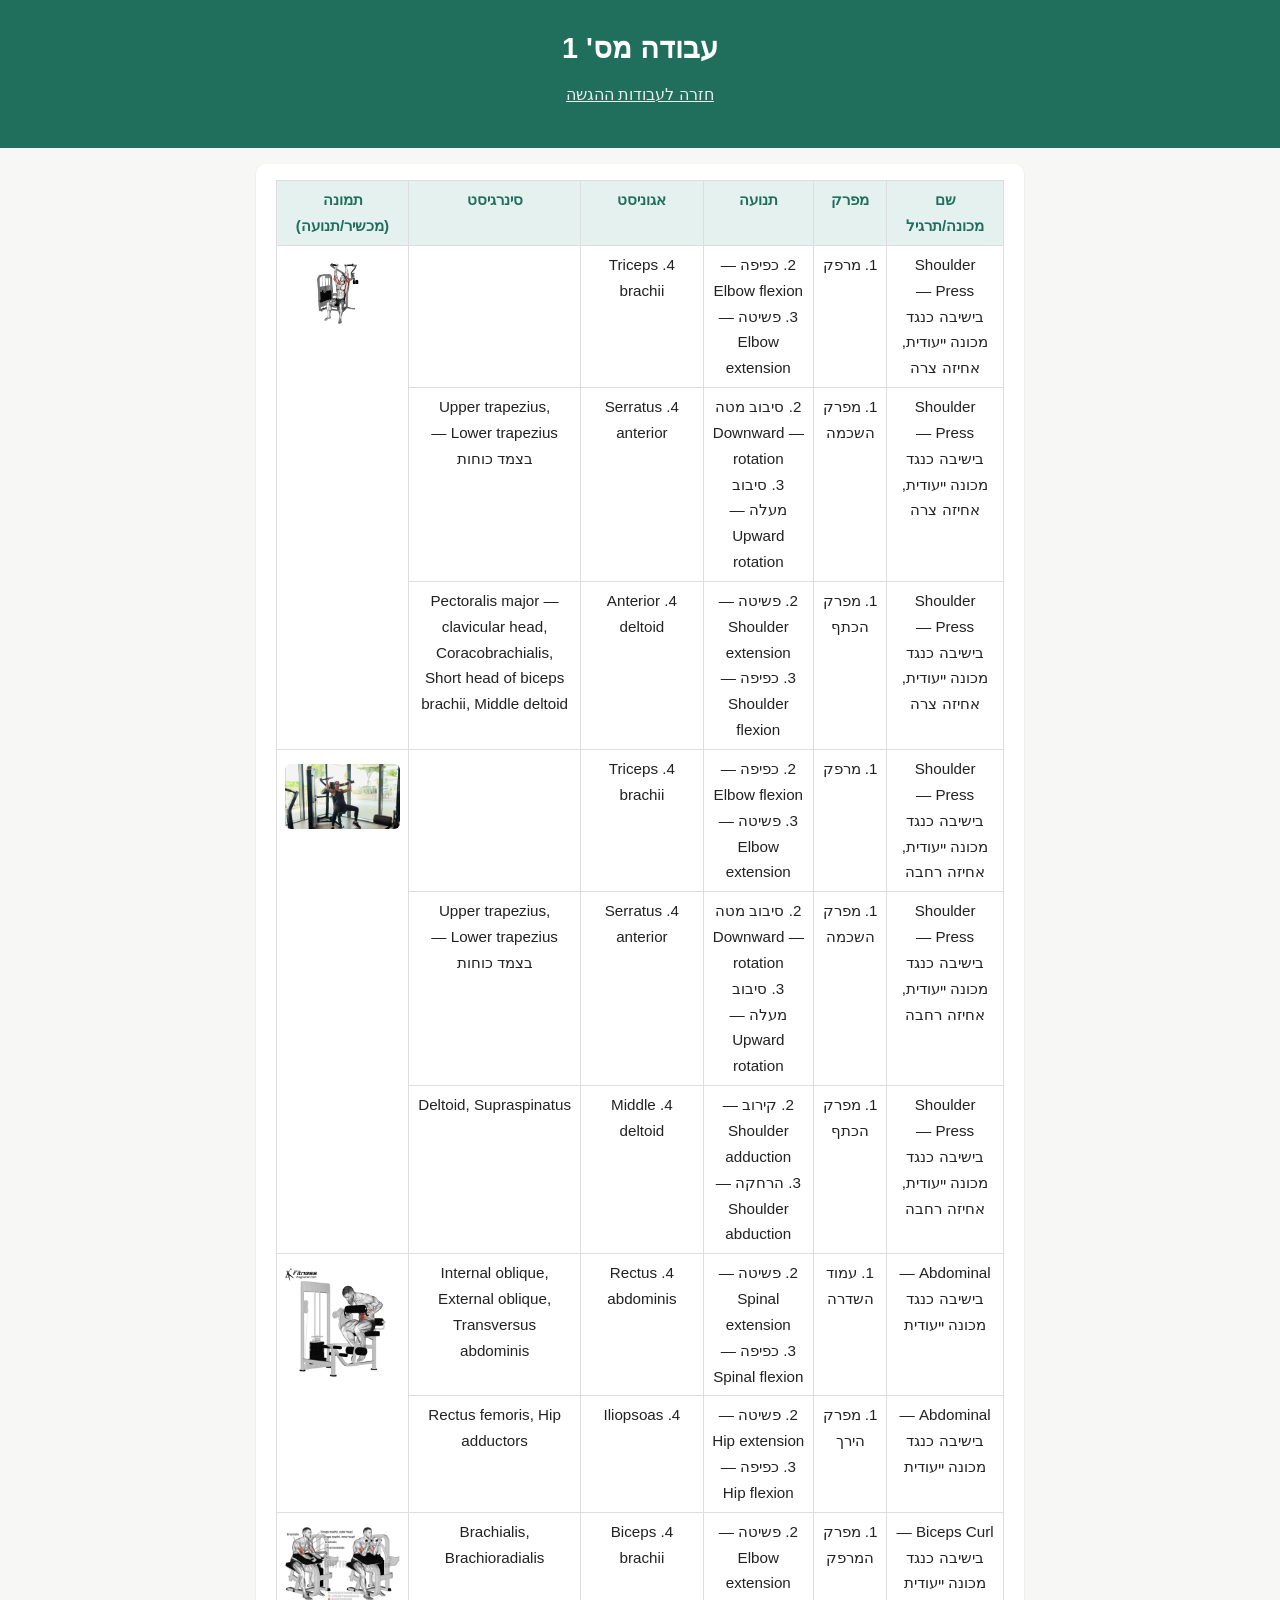
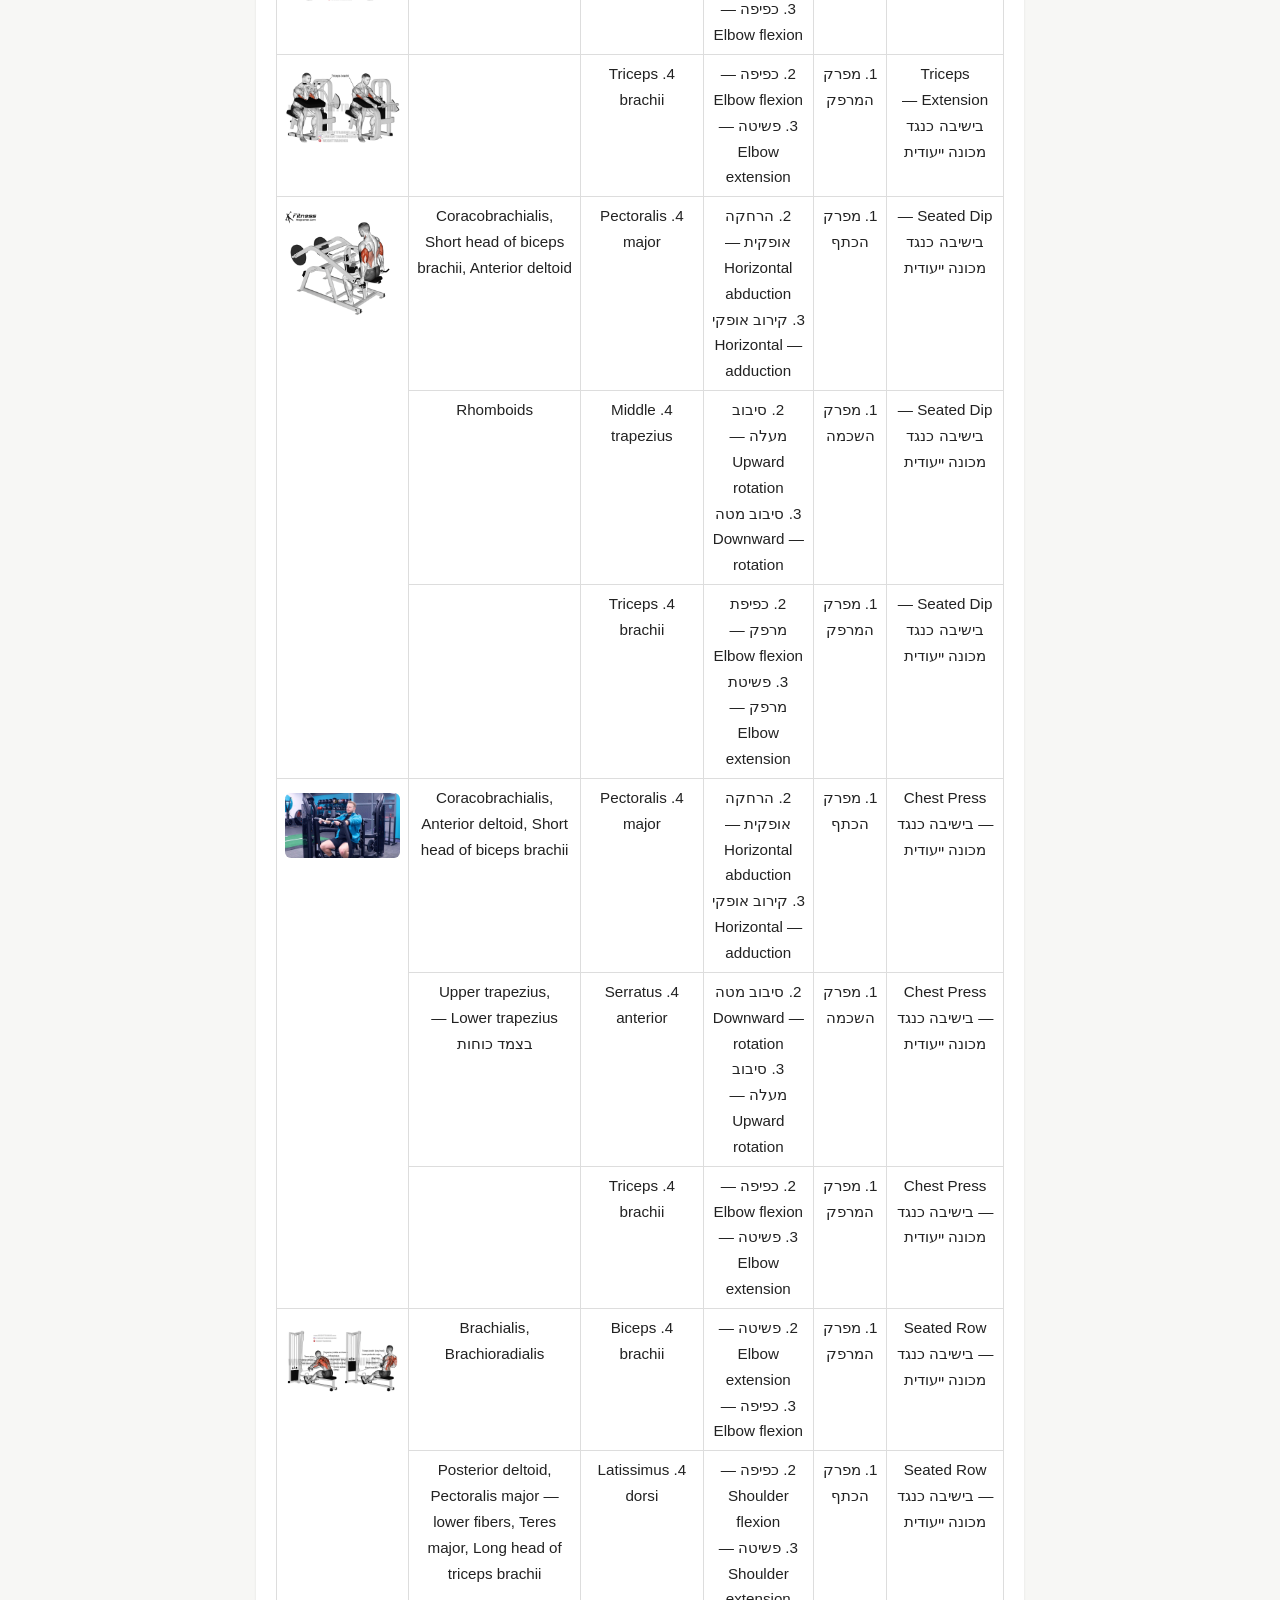
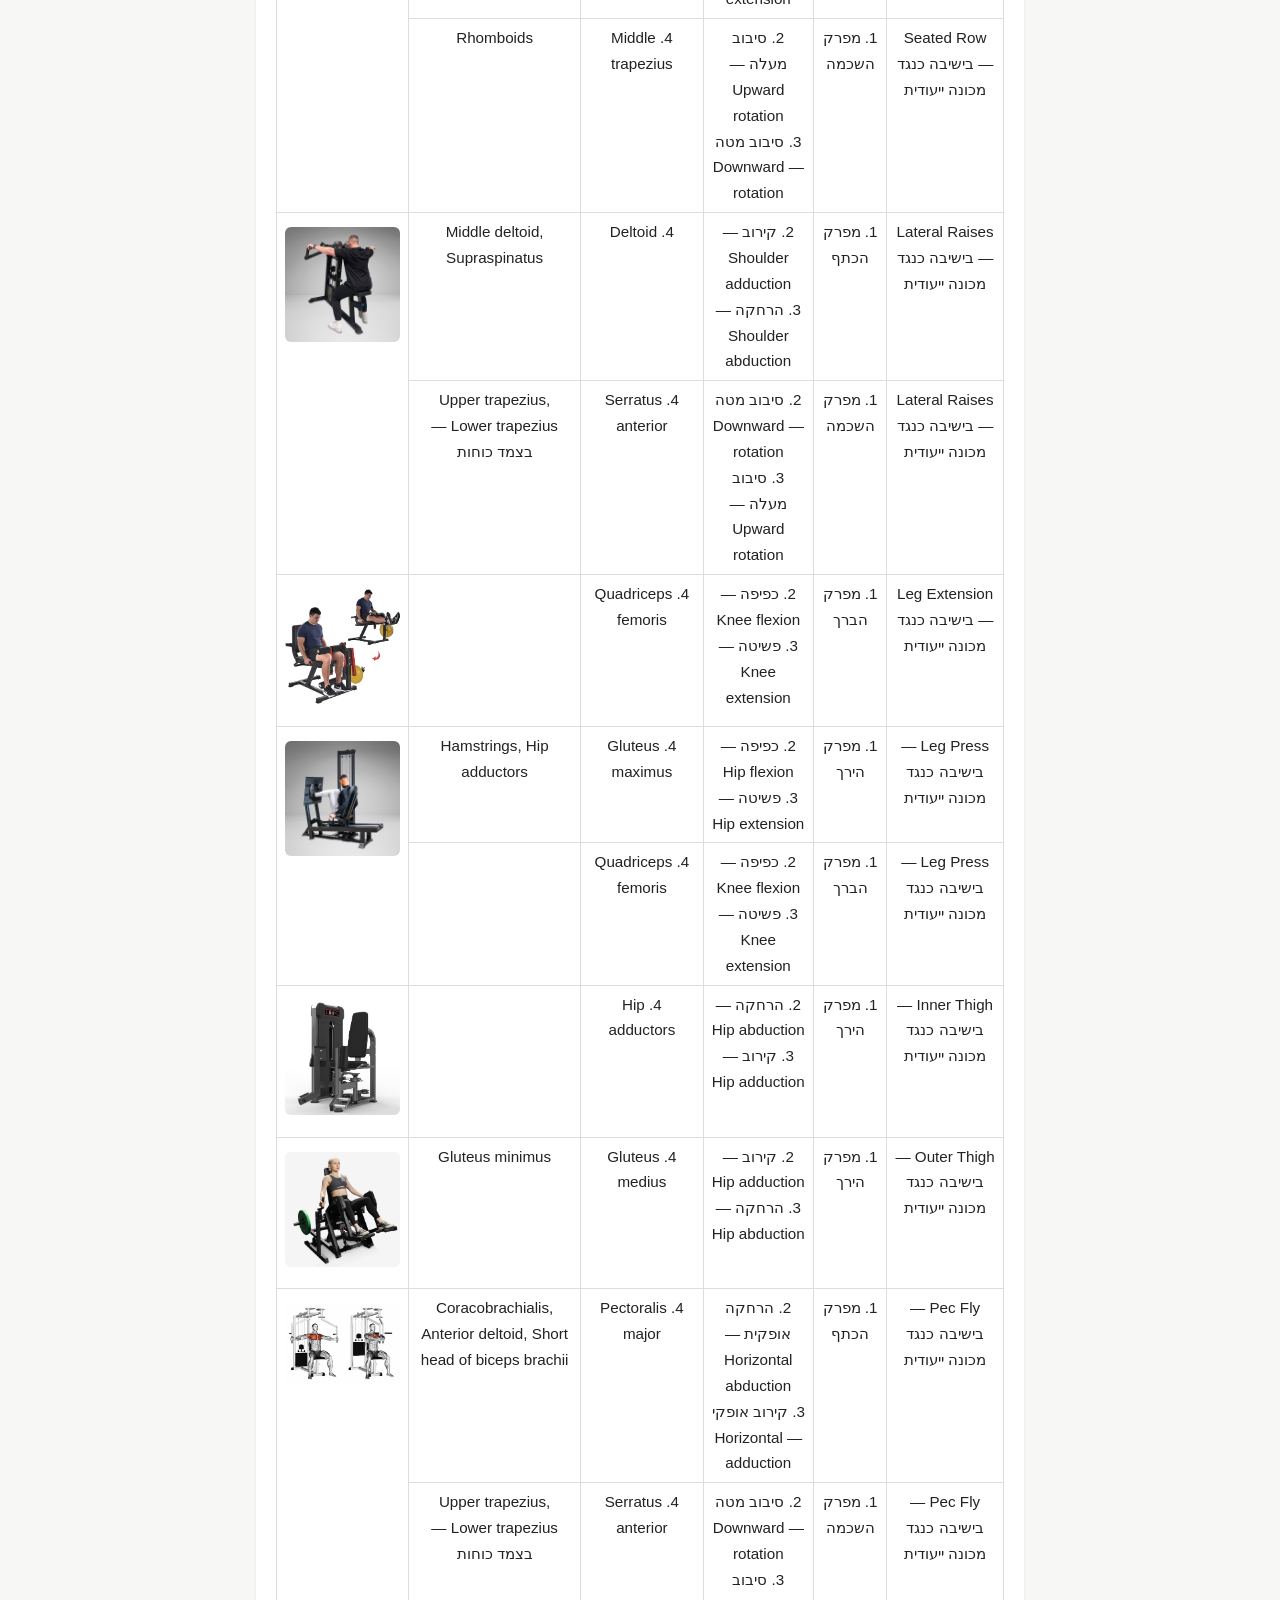
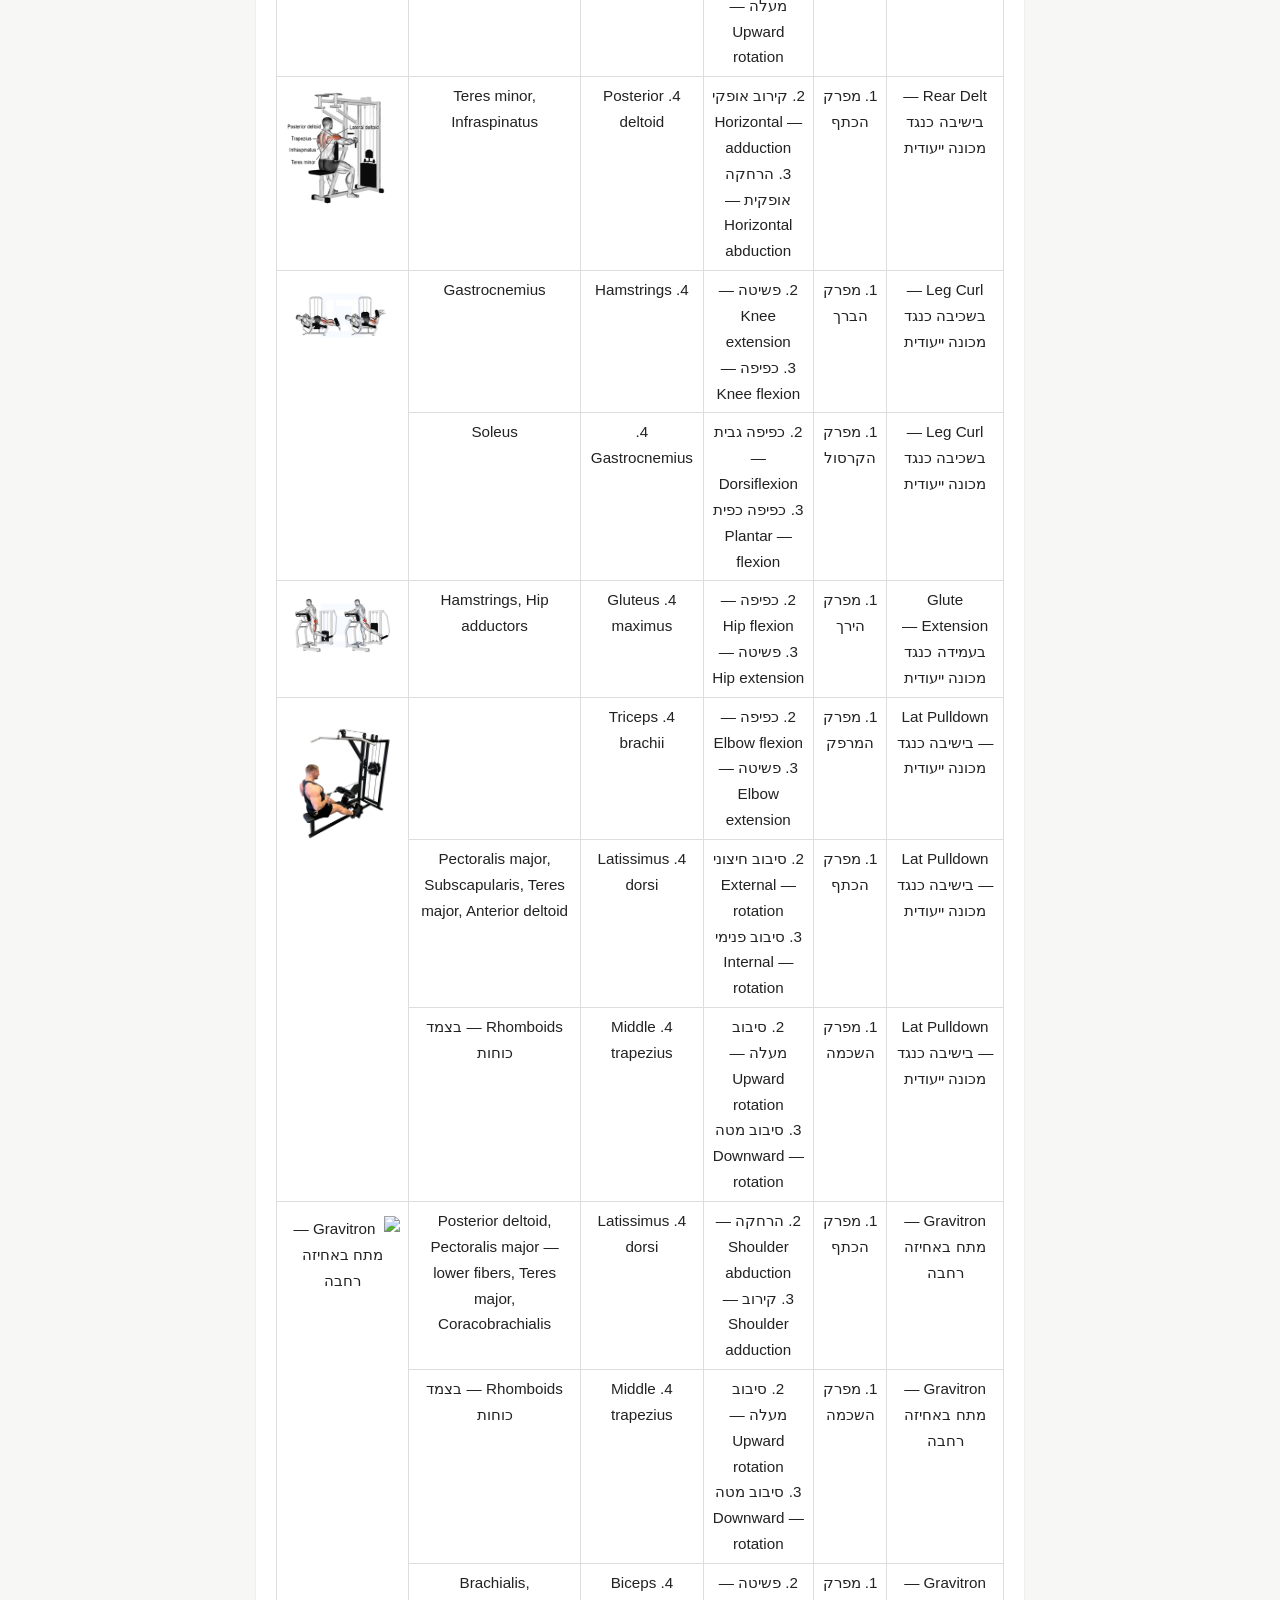
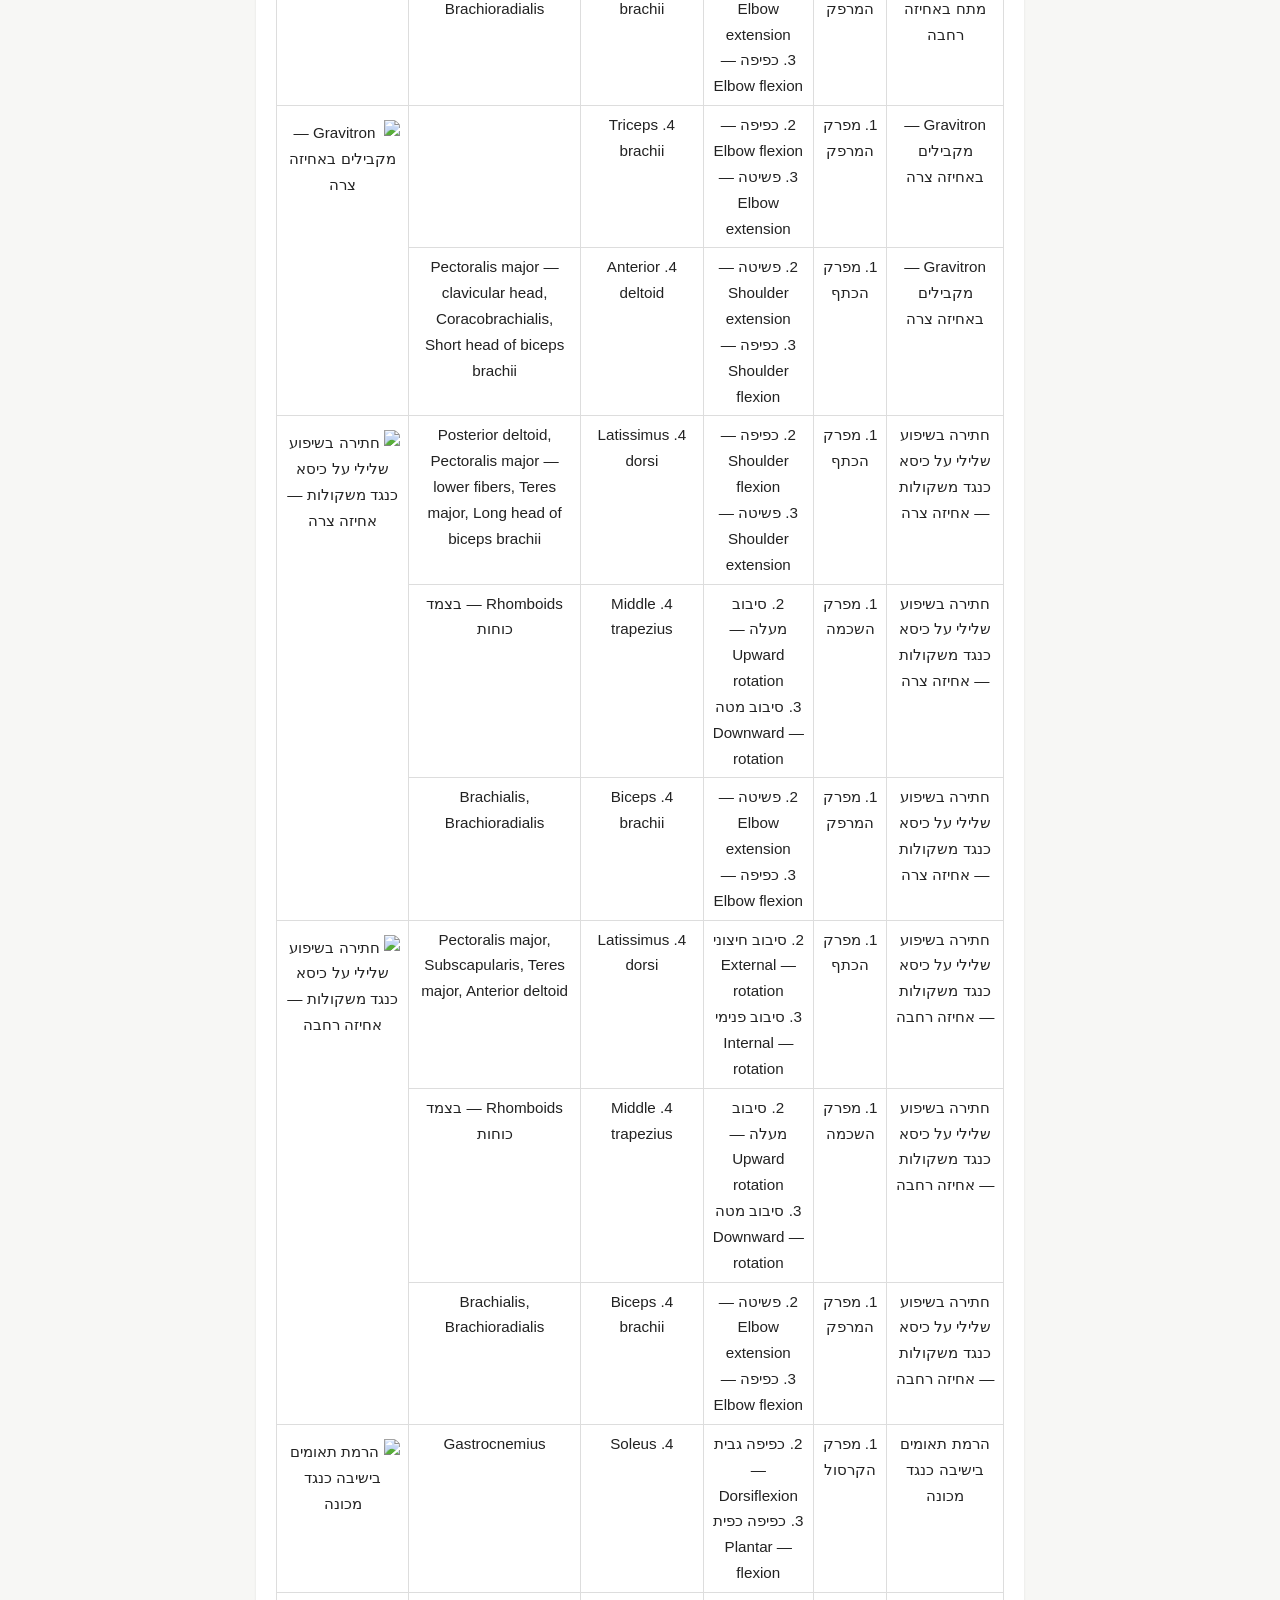
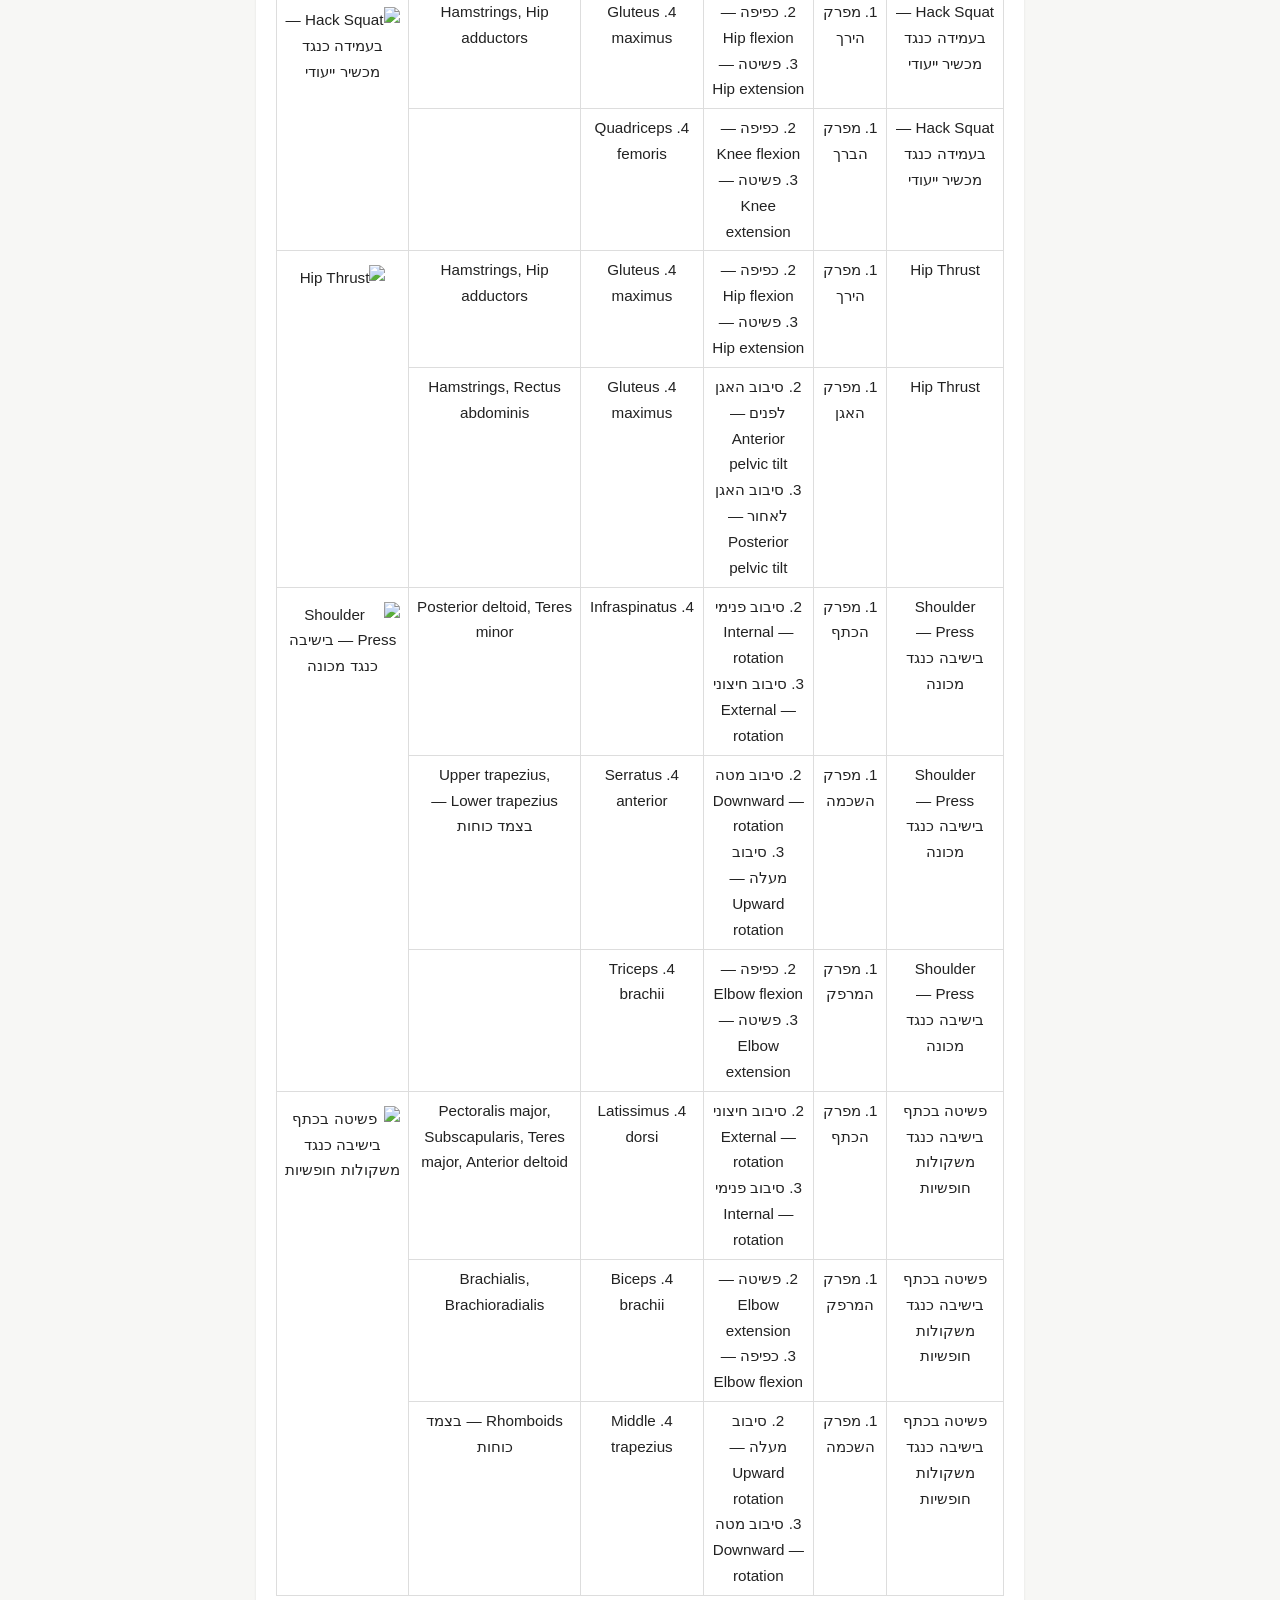
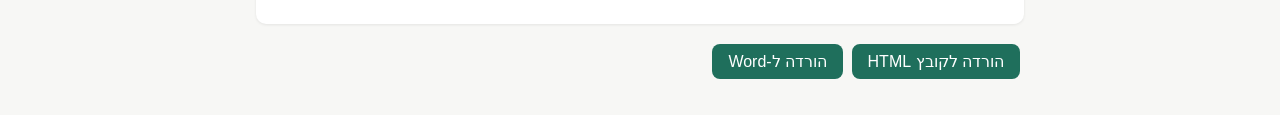
==== commit 8aa706c7: "Add files via upload" ====
--- a/assignment-1.html
+++ b/assignment-1.html
@@ -31,428 +31,428 @@
         <tbody>
           <tr>
             <td>Shoulder Press — בישיבה כנגד מכונה ייעודית, אחיזה צרה</td>
-            <td>מרפק</td>
-            <td>כפיפה — Elbow flexion<br>פשיטה — Elbow extension</td>
-            <td>Triceps brachii</td>
+            <td>1. מרפק</td>
+            <td>2. כפיפה — Elbow flexion<br>3. פשיטה — Elbow extension</td>
+            <td>4. Triceps brachii</td>
             <td></td>
             <td rowspan="3"><img src="images/exercises/shoulder-press-narrow.png" alt="Shoulder Press — בישיבה כנגד מכונה ייעודית, אחיזה צרה" style="width:120px;max-width:100%"></td>
           </tr>
           <tr>
             <td>Shoulder Press — בישיבה כנגד מכונה ייעודית, אחיזה צרה</td>
-            <td>מפרק השכמה</td>
-            <td>סיבוב מטה — Downward rotation<br>סיבוב מעלה — Upward rotation</td>
-            <td>Serratus anterior</td>
+            <td>1. מפרק השכמה</td>
+            <td>2. סיבוב מטה — Downward rotation<br>3. סיבוב מעלה — Upward rotation</td>
+            <td>4. Serratus anterior</td>
             <td>Upper trapezius, Lower trapezius — בצמד כוחות</td>
           </tr>
           <tr>
             <td>Shoulder Press — בישיבה כנגד מכונה ייעודית, אחיזה צרה</td>
-            <td>מפרק הכתף</td>
-            <td>פשיטה — Shoulder extension<br>כפיפה — Shoulder flexion</td>
-            <td>Anterior deltoid</td>
+            <td>1. מפרק הכתף</td>
+            <td>2. פשיטה — Shoulder extension<br>3. כפיפה — Shoulder flexion</td>
+            <td>4. Anterior deltoid</td>
             <td>Pectoralis major — clavicular head, Coracobrachialis, Short head of biceps brachii, Middle deltoid</td>
           </tr>
           <tr>
             <td>Shoulder Press — בישיבה כנגד מכונה ייעודית, אחיזה רחבה</td>
-            <td>מרפק</td>
-            <td>כפיפה — Elbow flexion<br>פשיטה — Elbow extension</td>
-            <td>Triceps brachii</td>
+            <td>1. מרפק</td>
+            <td>2. כפיפה — Elbow flexion<br>3. פשיטה — Elbow extension</td>
+            <td>4. Triceps brachii</td>
             <td></td>
             <td rowspan="3"><img src="images/exercises/shoulder-press-wide.png" alt="Shoulder Press — בישיבה כנגד מכונה ייעודית, אחיזה רחבה" style="width:120px;max-width:100%"></td>
           </tr>
           <tr>
             <td>Shoulder Press — בישיבה כנגד מכונה ייעודית, אחיזה רחבה</td>
-            <td>מפרק השכמה</td>
-            <td>סיבוב מטה — Downward rotation<br>סיבוב מעלה — Upward rotation</td>
-            <td>Serratus anterior</td>
+            <td>1. מפרק השכמה</td>
+            <td>2. סיבוב מטה — Downward rotation<br>3. סיבוב מעלה — Upward rotation</td>
+            <td>4. Serratus anterior</td>
             <td>Upper trapezius, Lower trapezius — בצמד כוחות</td>
           </tr>
           <tr>
             <td>Shoulder Press — בישיבה כנגד מכונה ייעודית, אחיזה רחבה</td>
-            <td>מפרק הכתף</td>
-            <td>קירוב — Shoulder adduction<br>הרחקה — Shoulder abduction</td>
-            <td>Middle deltoid</td>
+            <td>1. מפרק הכתף</td>
+            <td>2. קירוב — Shoulder adduction<br>3. הרחקה — Shoulder abduction</td>
+            <td>4. Middle deltoid</td>
             <td>Deltoid, Supraspinatus</td>
           </tr>
           <tr>
             <td>Abdominal — בישיבה כנגד מכונה ייעודית</td>
-            <td>עמוד השדרה</td>
-            <td>פשיטה — Spinal extension<br>כפיפה — Spinal flexion</td>
-            <td>Rectus abdominis</td>
+            <td>1. עמוד השדרה</td>
+            <td>2. פשיטה — Spinal extension<br>3. כפיפה — Spinal flexion</td>
+            <td>4. Rectus abdominis</td>
             <td>Internal oblique, External oblique, Transversus abdominis</td>
             <td rowspan="2"><img src="images/exercises/abdominal.png" alt="Abdominal — בישיבה כנגד מכונה ייעודית" style="width:120px;max-width:100%"></td>
           </tr>
           <tr>
             <td>Abdominal — בישיבה כנגד מכונה ייעודית</td>
-            <td>מפרק הירך</td>
-            <td>פשיטה — Hip extension<br>כפיפה — Hip flexion</td>
-            <td>Iliopsoas</td>
+            <td>1. מפרק הירך</td>
+            <td>2. פשיטה — Hip extension<br>3. כפיפה — Hip flexion</td>
+            <td>4. Iliopsoas</td>
             <td>Rectus femoris, Hip adductors</td>
           </tr>
           <tr>
             <td>Biceps Curl — בישיבה כנגד מכונה ייעודית</td>
-            <td>מפרק המרפק</td>
-            <td>פשיטה — Elbow extension<br>כפיפה — Elbow flexion</td>
-            <td>Biceps brachii</td>
+            <td>1. מפרק המרפק</td>
+            <td>2. פשיטה — Elbow extension<br>3. כפיפה — Elbow flexion</td>
+            <td>4. Biceps brachii</td>
             <td>Brachialis, Brachioradialis</td>
             <td rowspan="1"><img src="images/exercises/biceps-curl.png" alt="Biceps Curl — בישיבה כנגד מכונה ייעודית" style="width:120px;max-width:100%"></td>
           </tr>
           <tr>
             <td>Triceps Extension — בישיבה כנגד מכונה ייעודית</td>
-            <td>מפרק המרפק</td>
-            <td>כפיפה — Elbow flexion<br>פשיטה — Elbow extension</td>
-            <td>Triceps brachii</td>
+            <td>1. מפרק המרפק</td>
+            <td>2. כפיפה — Elbow flexion<br>3. פשיטה — Elbow extension</td>
+            <td>4. Triceps brachii</td>
             <td></td>
             <td rowspan="1"><img src="images/exercises/triceps-extension.png" alt="Triceps Extension — בישיבה כנגד מכונה ייעודית" style="width:120px;max-width:100%"></td>
           </tr>
           <tr>
             <td>Seated Dip — בישיבה כנגד מכונה ייעודית</td>
-            <td>מפרק הכתף</td>
-            <td>הרחקה אופקית — Horizontal abduction<br>קירוב אופקי — Horizontal adduction</td>
-            <td>Pectoralis major</td>
+            <td>1. מפרק הכתף</td>
+            <td>2. הרחקה אופקית — Horizontal abduction<br>3. קירוב אופקי — Horizontal adduction</td>
+            <td>4. Pectoralis major</td>
             <td>Coracobrachialis, Short head of biceps brachii, Anterior deltoid</td>
             <td rowspan="3"><img src="images/exercises/seated-dip.png" alt="Seated Dip — בישיבה כנגד מכונה ייעודית" style="width:120px;max-width:100%"></td>
           </tr>
           <tr>
             <td>Seated Dip — בישיבה כנגד מכונה ייעודית</td>
-            <td>מפרק השכמה</td>
-            <td>סיבוב מעלה — Upward rotation<br>סיבוב מטה — Downward rotation</td>
-            <td>Middle trapezius</td>
+            <td>1. מפרק השכמה</td>
+            <td>2. סיבוב מעלה — Upward rotation<br>3. סיבוב מטה — Downward rotation</td>
+            <td>4. Middle trapezius</td>
             <td>Rhomboids</td>
           </tr>
           <tr>
             <td>Seated Dip — בישיבה כנגד מכונה ייעודית</td>
-            <td>מפרק המרפק</td>
-            <td>כפיפת מרפק — Elbow flexion<br>פשיטת מרפק — Elbow extension</td>
-            <td>Triceps brachii</td>
+            <td>1. מפרק המרפק</td>
+            <td>2. כפיפת מרפק — Elbow flexion<br>3. פשיטת מרפק — Elbow extension</td>
+            <td>4. Triceps brachii</td>
             <td></td>
           </tr>
           <tr>
             <td>Chest Press — בישיבה כנגד מכונה ייעודית</td>
-            <td>מפרק הכתף</td>
-            <td>הרחקה אופקית — Horizontal abduction<br>קירוב אופקי — Horizontal adduction</td>
-            <td>Pectoralis major</td>
+            <td>1. מפרק הכתף</td>
+            <td>2. הרחקה אופקית — Horizontal abduction<br>3. קירוב אופקי — Horizontal adduction</td>
+            <td>4. Pectoralis major</td>
             <td>Coracobrachialis, Anterior deltoid, Short head of biceps brachii</td>
             <td rowspan="3"><img src="images/exercises/chest-press.png" alt="Chest Press — בישיבה כנגד מכונה ייעודית" style="width:120px;max-width:100%"></td>
           </tr>
           <tr>
             <td>Chest Press — בישיבה כנגד מכונה ייעודית</td>
-            <td>מפרק השכמה</td>
-            <td>סיבוב מטה — Downward rotation<br>סיבוב מעלה — Upward rotation</td>
-            <td>Serratus anterior</td>
+            <td>1. מפרק השכמה</td>
+            <td>2. סיבוב מטה — Downward rotation<br>3. סיבוב מעלה — Upward rotation</td>
+            <td>4. Serratus anterior</td>
             <td>Upper trapezius, Lower trapezius — בצמד כוחות</td>
           </tr>
           <tr>
             <td>Chest Press — בישיבה כנגד מכונה ייעודית</td>
-            <td>מפרק המרפק</td>
-            <td>כפיפה — Elbow flexion<br>פשיטה — Elbow extension</td>
-            <td>Triceps brachii</td>
+            <td>1. מפרק המרפק</td>
+            <td>2. כפיפה — Elbow flexion<br>3. פשיטה — Elbow extension</td>
+            <td>4. Triceps brachii</td>
             <td></td>
           </tr>
           <tr>
             <td>Seated Row — בישיבה כנגד מכונה ייעודית</td>
-            <td>מפרק המרפק</td>
-            <td>פשיטה — Elbow extension<br>כפיפה — Elbow flexion</td>
-            <td>Biceps brachii</td>
+            <td>1. מפרק המרפק</td>
+            <td>2. פשיטה — Elbow extension<br>3. כפיפה — Elbow flexion</td>
+            <td>4. Biceps brachii</td>
             <td>Brachialis, Brachioradialis</td>
             <td rowspan="3"><img src="images/exercises/seated-row.png" alt="Seated Row — בישיבה כנגד מכונה ייעודית" style="width:120px;max-width:100%"></td>
           </tr>
           <tr>
             <td>Seated Row — בישיבה כנגד מכונה ייעודית</td>
-            <td>מפרק הכתף</td>
-            <td>כפיפה — Shoulder flexion<br>פשיטה — Shoulder extension</td>
-            <td>Latissimus dorsi</td>
+            <td>1. מפרק הכתף</td>
+            <td>2. כפיפה — Shoulder flexion<br>3. פשיטה — Shoulder extension</td>
+            <td>4. Latissimus dorsi</td>
             <td>Posterior deltoid, Pectoralis major — lower fibers, Teres major, Long head of triceps brachii</td>
           </tr>
           <tr>
             <td>Seated Row — בישיבה כנגד מכונה ייעודית</td>
-            <td>מפרק השכמה</td>
-            <td>סיבוב מעלה — Upward rotation<br>סיבוב מטה — Downward rotation</td>
-            <td>Middle trapezius</td>
+            <td>1. מפרק השכמה</td>
+            <td>2. סיבוב מעלה — Upward rotation<br>3. סיבוב מטה — Downward rotation</td>
+            <td>4. Middle trapezius</td>
             <td>Rhomboids</td>
           </tr>
           <tr>
             <td>Lateral Raises — בישיבה כנגד מכונה ייעודית</td>
-            <td>מפרק הכתף</td>
-            <td>קירוב — Shoulder adduction<br>הרחקה — Shoulder abduction</td>
-            <td>Deltoid</td>
+            <td>1. מפרק הכתף</td>
+            <td>2. קירוב — Shoulder adduction<br>3. הרחקה — Shoulder abduction</td>
+            <td>4. Deltoid</td>
             <td>Middle deltoid, Supraspinatus</td>
             <td rowspan="2"><img src="images/exercises/lateral-raises.png" alt="Lateral Raises — בישיבה כנגד מכונה ייעודית" style="width:120px;max-width:100%"></td>
           </tr>
           <tr>
             <td>Lateral Raises — בישיבה כנגד מכונה ייעודית</td>
-            <td>מפרק השכמה</td>
-            <td>סיבוב מטה — Downward rotation<br>סיבוב מעלה — Upward rotation</td>
-            <td>Serratus anterior</td>
+            <td>1. מפרק השכמה</td>
+            <td>2. סיבוב מטה — Downward rotation<br>3. סיבוב מעלה — Upward rotation</td>
+            <td>4. Serratus anterior</td>
             <td>Upper trapezius, Lower trapezius — בצמד כוחות</td>
           </tr>
           <tr>
             <td>Leg Extension — בישיבה כנגד מכונה ייעודית</td>
-            <td>מפרק הברך</td>
-            <td>כפיפה — Knee flexion<br>פשיטה — Knee extension</td>
-            <td>Quadriceps femoris</td>
+            <td>1. מפרק הברך</td>
+            <td>2. כפיפה — Knee flexion<br>3. פשיטה — Knee extension</td>
+            <td>4. Quadriceps femoris</td>
             <td></td>
             <td rowspan="1"><img src="images/exercises/leg-extension.png" alt="Leg Extension — בישיבה כנגד מכונה ייעודית" style="width:120px;max-width:100%"></td>
           </tr>
           <tr>
             <td>Leg Press — בישיבה כנגד מכונה ייעודית</td>
-            <td>מפרק הירך</td>
-            <td>כפיפה — Hip flexion<br>פשיטה — Hip extension</td>
-            <td>Gluteus maximus</td>
+            <td>1. מפרק הירך</td>
+            <td>2. כפיפה — Hip flexion<br>3. פשיטה — Hip extension</td>
+            <td>4. Gluteus maximus</td>
             <td>Hamstrings, Hip adductors</td>
             <td rowspan="2"><img src="images/exercises/leg-press.png" alt="Leg Press — בישיבה כנגד מכונה ייעודית" style="width:120px;max-width:100%"></td>
           </tr>
           <tr>
             <td>Leg Press — בישיבה כנגד מכונה ייעודית</td>
-            <td>מפרק הברך</td>
-            <td>כפיפה — Knee flexion<br>פשיטה — Knee extension</td>
-            <td>Quadriceps femoris</td>
+            <td>1. מפרק הברך</td>
+            <td>2. כפיפה — Knee flexion<br>3. פשיטה — Knee extension</td>
+            <td>4. Quadriceps femoris</td>
             <td></td>
           </tr>
           <tr>
             <td>Inner Thigh — בישיבה כנגד מכונה ייעודית</td>
-            <td>מפרק הירך</td>
-            <td>הרחקה — Hip abduction<br>קירוב — Hip adduction</td>
-            <td>Hip adductors</td>
+            <td>1. מפרק הירך</td>
+            <td>2. הרחקה — Hip abduction<br>3. קירוב — Hip adduction</td>
+            <td>4. Hip adductors</td>
             <td></td>
             <td rowspan="1"><img src="images/exercises/inner-thigh.png" alt="Inner Thigh — בישיבה כנגד מכונה ייעודית" style="width:120px;max-width:100%"></td>
           </tr>
           <tr>
             <td>Outer Thigh — בישיבה כנגד מכונה ייעודית</td>
-            <td>מפרק הירך</td>
-            <td>קירוב — Hip adduction<br>הרחקה — Hip abduction</td>
-            <td>Gluteus medius</td>
+            <td>1. מפרק הירך</td>
+            <td>2. קירוב — Hip adduction<br>3. הרחקה — Hip abduction</td>
+            <td>4. Gluteus medius</td>
             <td>Gluteus minimus</td>
             <td rowspan="1"><img src="images/exercises/outer-thigh.png" alt="Outer Thigh — בישיבה כנגד מכונה ייעודית" style="width:120px;max-width:100%"></td>
           </tr>
           <tr>
             <td>Pec Fly — בישיבה כנגד מכונה ייעודית</td>
-            <td>מפרק הכתף</td>
-            <td>הרחקה אופקית — Horizontal abduction<br>קירוב אופקי — Horizontal adduction</td>
-            <td>Pectoralis major</td>
+            <td>1. מפרק הכתף</td>
+            <td>2. הרחקה אופקית — Horizontal abduction<br>3. קירוב אופקי — Horizontal adduction</td>
+            <td>4. Pectoralis major</td>
             <td>Coracobrachialis, Anterior deltoid, Short head of biceps brachii</td>
             <td rowspan="2"><img src="images/exercises/pec-fly.png" alt="Pec Fly — בישיבה כנגד מכונה ייעודית" style="width:120px;max-width:100%"></td>
           </tr>
           <tr>
             <td>Pec Fly — בישיבה כנגד מכונה ייעודית</td>
-            <td>מפרק השכמה</td>
-            <td>סיבוב מטה — Downward rotation<br>סיבוב מעלה — Upward rotation</td>
-            <td>Serratus anterior</td>
+            <td>1. מפרק השכמה</td>
+            <td>2. סיבוב מטה — Downward rotation<br>3. סיבוב מעלה — Upward rotation</td>
+            <td>4. Serratus anterior</td>
             <td>Upper trapezius, Lower trapezius — בצמד כוחות</td>
           </tr>
           <tr>
             <td>Rear Delt — בישיבה כנגד מכונה ייעודית</td>
-            <td>מפרק הכתף</td>
-            <td>קירוב אופקי — Horizontal adduction<br>הרחקה אופקית — Horizontal abduction</td>
-            <td>Posterior deltoid</td>
+            <td>1. מפרק הכתף</td>
+            <td>2. קירוב אופקי — Horizontal adduction<br>3. הרחקה אופקית — Horizontal abduction</td>
+            <td>4. Posterior deltoid</td>
             <td>Teres minor, Infraspinatus</td>
             <td rowspan="1"><img src="images/exercises/rear-delt.png" alt="Rear Delt — בישיבה כנגד מכונה ייעודית" style="width:120px;max-width:100%"></td>
           </tr>
           <tr>
             <td>Leg Curl — בשכיבה כנגד מכונה ייעודית</td>
-            <td>מפרק הברך</td>
-            <td>פשיטה — Knee extension<br>כפיפה — Knee flexion</td>
-            <td>Hamstrings</td>
+            <td>1. מפרק הברך</td>
+            <td>2. פשיטה — Knee extension<br>3. כפיפה — Knee flexion</td>
+            <td>4. Hamstrings</td>
             <td>Gastrocnemius</td>
             <td rowspan="2"><img src="images/exercises/leg-curl.png" alt="Leg Curl — בשכיבה כנגד מכונה ייעודית" style="width:120px;max-width:100%"></td>
           </tr>
           <tr>
             <td>Leg Curl — בשכיבה כנגד מכונה ייעודית</td>
-            <td>מפרק הקרסול</td>
-            <td>כפיפה גבית — Dorsiflexion<br>כפיפה כפית — Plantar flexion</td>
-            <td>Gastrocnemius</td>
+            <td>1. מפרק הקרסול</td>
+            <td>2. כפיפה גבית — Dorsiflexion<br>3. כפיפה כפית — Plantar flexion</td>
+            <td>4. Gastrocnemius</td>
             <td>Soleus</td>
           </tr>
           <tr>
             <td>Glute Extension — בעמידה כנגד מכונה ייעודית</td>
-            <td>מפרק הירך</td>
-            <td>כפיפה — Hip flexion<br>פשיטה — Hip extension</td>
-            <td>Gluteus maximus</td>
+            <td>1. מפרק הירך</td>
+            <td>2. כפיפה — Hip flexion<br>3. פשיטה — Hip extension</td>
+            <td>4. Gluteus maximus</td>
             <td>Hamstrings, Hip adductors</td>
             <td rowspan="1"><img src="images/exercises/glute-extension.png" alt="Glute Extension — בעמידה כנגד מכונה ייעודית" style="width:120px;max-width:100%"></td>
           </tr>
           <tr>
             <td>Lat Pulldown — בישיבה כנגד מכונה ייעודית</td>
-            <td>מפרק המרפק</td>
-            <td>כפיפה — Elbow flexion<br>פשיטה — Elbow extension</td>
-            <td>Triceps brachii</td>
+            <td>1. מפרק המרפק</td>
+            <td>2. כפיפה — Elbow flexion<br>3. פשיטה — Elbow extension</td>
+            <td>4. Triceps brachii</td>
             <td></td>
             <td rowspan="3"><img src="images/exercises/lat-pulldown.png" alt="Lat Pulldown — בישיבה כנגד מכונה ייעודית" style="width:120px;max-width:100%"></td>
           </tr>
           <tr>
             <td>Lat Pulldown — בישיבה כנגד מכונה ייעודית</td>
-            <td>מפרק הכתף</td>
-            <td>סיבוב חיצוני — External rotation<br>סיבוב פנימי — Internal rotation</td>
-            <td>Latissimus dorsi</td>
+            <td>1. מפרק הכתף</td>
+            <td>2. סיבוב חיצוני — External rotation<br>3. סיבוב פנימי — Internal rotation</td>
+            <td>4. Latissimus dorsi</td>
             <td>Pectoralis major, Subscapularis, Teres major, Anterior deltoid</td>
           </tr>
           <tr>
             <td>Lat Pulldown — בישיבה כנגד מכונה ייעודית</td>
-            <td>מפרק השכמה</td>
-            <td>סיבוב מעלה — Upward rotation<br>סיבוב מטה — Downward rotation</td>
-            <td>Middle trapezius</td>
+            <td>1. מפרק השכמה</td>
+            <td>2. סיבוב מעלה — Upward rotation<br>3. סיבוב מטה — Downward rotation</td>
+            <td>4. Middle trapezius</td>
             <td>Rhomboids — בצמד כוחות</td>
           </tr>
           <tr>
             <td>Gravitron — מתח באחיזה רחבה</td>
-            <td>מפרק הכתף</td>
-            <td>הרחקה — Shoulder abduction<br>קירוב — Shoulder adduction</td>
-            <td>Latissimus dorsi</td>
+            <td>1. מפרק הכתף</td>
+            <td>2. הרחקה — Shoulder abduction<br>3. קירוב — Shoulder adduction</td>
+            <td>4. Latissimus dorsi</td>
             <td>Posterior deltoid, Pectoralis major — lower fibers, Teres major, Coracobrachialis</td>
             <td rowspan="3"><img src="images/exercises/gravitron-wide-grip.png" alt="Gravitron — מתח באחיזה רחבה" style="width:120px;max-width:100%"></td>
           </tr>
           <tr>
             <td>Gravitron — מתח באחיזה רחבה</td>
-            <td>מפרק השכמה</td>
-            <td>סיבוב מעלה — Upward rotation<br>סיבוב מטה — Downward rotation</td>
-            <td>Middle trapezius</td>
+            <td>1. מפרק השכמה</td>
+            <td>2. סיבוב מעלה — Upward rotation<br>3. סיבוב מטה — Downward rotation</td>
+            <td>4. Middle trapezius</td>
             <td>Rhomboids — בצמד כוחות</td>
           </tr>
           <tr>
             <td>Gravitron — מתח באחיזה רחבה</td>
-            <td>מפרק המרפק</td>
-            <td>פשיטה — Elbow extension<br>כפיפה — Elbow flexion</td>
-            <td>Biceps brachii</td>
+            <td>1. מפרק המרפק</td>
+            <td>2. פשיטה — Elbow extension<br>3. כפיפה — Elbow flexion</td>
+            <td>4. Biceps brachii</td>
             <td>Brachialis, Brachioradialis</td>
           </tr>
           <tr>
             <td>Gravitron — מקבילים באחיזה צרה</td>
-            <td>מפרק המרפק</td>
-            <td>כפיפה — Elbow flexion<br>פשיטה — Elbow extension</td>
-            <td>Triceps brachii</td>
+            <td>1. מפרק המרפק</td>
+            <td>2. כפיפה — Elbow flexion<br>3. פשיטה — Elbow extension</td>
+            <td>4. Triceps brachii</td>
             <td></td>
             <td rowspan="2"><img src="images/exercises/gravitron-parallel-bars.png" alt="Gravitron — מקבילים באחיזה צרה" style="width:120px;max-width:100%"></td>
           </tr>
           <tr>
             <td>Gravitron — מקבילים באחיזה צרה</td>
-            <td>מפרק הכתף</td>
-            <td>פשיטה — Shoulder extension<br>כפיפה — Shoulder flexion</td>
-            <td>Anterior deltoid</td>
+            <td>1. מפרק הכתף</td>
+            <td>2. פשיטה — Shoulder extension<br>3. כפיפה — Shoulder flexion</td>
+            <td>4. Anterior deltoid</td>
             <td>Pectoralis major — clavicular head, Coracobrachialis, Short head of biceps brachii</td>
           </tr>
           <tr>
             <td>חתירה בשיפוע שלילי על כיסא כנגד משקולות — אחיזה צרה</td>
-            <td>מפרק הכתף</td>
-            <td>כפיפה — Shoulder flexion<br>פשיטה — Shoulder extension</td>
-            <td>Latissimus dorsi</td>
+            <td>1. מפרק הכתף</td>
+            <td>2. כפיפה — Shoulder flexion<br>3. פשיטה — Shoulder extension</td>
+            <td>4. Latissimus dorsi</td>
             <td>Posterior deltoid, Pectoralis major — lower fibers, Teres major, Long head of biceps brachii</td>
             <td rowspan="3"><img src="images/exercises/incline-row-narrow.png" alt="חתירה בשיפוע שלילי על כיסא כנגד משקולות — אחיזה צרה" style="width:120px;max-width:100%"></td>
           </tr>
           <tr>
             <td>חתירה בשיפוע שלילי על כיסא כנגד משקולות — אחיזה צרה</td>
-            <td>מפרק השכמה</td>
-            <td>סיבוב מעלה — Upward rotation<br>סיבוב מטה — Downward rotation</td>
-            <td>Middle trapezius</td>
+            <td>1. מפרק השכמה</td>
+            <td>2. סיבוב מעלה — Upward rotation<br>3. סיבוב מטה — Downward rotation</td>
+            <td>4. Middle trapezius</td>
             <td>Rhomboids — בצמד כוחות</td>
           </tr>
           <tr>
             <td>חתירה בשיפוע שלילי על כיסא כנגד משקולות — אחיזה צרה</td>
-            <td>מפרק המרפק</td>
-            <td>פשיטה — Elbow extension<br>כפיפה — Elbow flexion</td>
-            <td>Biceps brachii</td>
+            <td>1. מפרק המרפק</td>
+            <td>2. פשיטה — Elbow extension<br>3. כפיפה — Elbow flexion</td>
+            <td>4. Biceps brachii</td>
             <td>Brachialis, Brachioradialis</td>
           </tr>
           <tr>
             <td>חתירה בשיפוע שלילי על כיסא כנגד משקולות — אחיזה רחבה</td>
-            <td>מפרק הכתף</td>
-            <td>סיבוב חיצוני — External rotation<br>סיבוב פנימי — Internal rotation</td>
-            <td>Latissimus dorsi</td>
+            <td>1. מפרק הכתף</td>
+            <td>2. סיבוב חיצוני — External rotation<br>3. סיבוב פנימי — Internal rotation</td>
+            <td>4. Latissimus dorsi</td>
             <td>Pectoralis major, Subscapularis, Teres major, Anterior deltoid</td>
             <td rowspan="3"><img src="images/exercises/incline-row-wide.png" alt="חתירה בשיפוע שלילי על כיסא כנגד משקולות — אחיזה רחבה" style="width:120px;max-width:100%"></td>
           </tr>
           <tr>
             <td>חתירה בשיפוע שלילי על כיסא כנגד משקולות — אחיזה רחבה</td>
-            <td>מפרק השכמה</td>
-            <td>סיבוב מעלה — Upward rotation<br>סיבוב מטה — Downward rotation</td>
-            <td>Middle trapezius</td>
+            <td>1. מפרק השכמה</td>
+            <td>2. סיבוב מעלה — Upward rotation<br>3. סיבוב מטה — Downward rotation</td>
+            <td>4. Middle trapezius</td>
             <td>Rhomboids — בצמד כוחות</td>
           </tr>
           <tr>
             <td>חתירה בשיפוע שלילי על כיסא כנגד משקולות — אחיזה רחבה</td>
-            <td>מפרק המרפק</td>
-            <td>פשיטה — Elbow extension<br>כפיפה — Elbow flexion</td>
-            <td>Biceps brachii</td>
+            <td>1. מפרק המרפק</td>
+            <td>2. פשיטה — Elbow extension<br>3. כפיפה — Elbow flexion</td>
+            <td>4. Biceps brachii</td>
             <td>Brachialis, Brachioradialis</td>
           </tr>
           <tr>
             <td>הרמת תאומים בישיבה כנגד מכונה</td>
-            <td>מפרק הקרסול</td>
-            <td>כפיפה גבית — Dorsiflexion<br>כפיפה כפית — Plantar flexion</td>
-            <td>Soleus</td>
+            <td>1. מפרק הקרסול</td>
+            <td>2. כפיפה גבית — Dorsiflexion<br>3. כפיפה כפית — Plantar flexion</td>
+            <td>4. Soleus</td>
             <td>Gastrocnemius</td>
             <td rowspan="1"><img src="images/exercises/seated-calf-raise.png" alt="הרמת תאומים בישיבה כנגד מכונה" style="width:120px;max-width:100%"></td>
           </tr>
           <tr>
             <td>Hack Squat — בעמידה כנגד מכשיר ייעודי</td>
-            <td>מפרק הירך</td>
-            <td>כפיפה — Hip flexion<br>פשיטה — Hip extension</td>
-            <td>Gluteus maximus</td>
+            <td>1. מפרק הירך</td>
+            <td>2. כפיפה — Hip flexion<br>3. פשיטה — Hip extension</td>
+            <td>4. Gluteus maximus</td>
             <td>Hamstrings, Hip adductors</td>
             <td rowspan="2"><img src="images/exercises/hack-squat.png" alt="Hack Squat — בעמידה כנגד מכשיר ייעודי" style="width:120px;max-width:100%"></td>
           </tr>
           <tr>
             <td>Hack Squat — בעמידה כנגד מכשיר ייעודי</td>
-            <td>מפרק הברך</td>
-            <td>כפיפה — Knee flexion<br>פשיטה — Knee extension</td>
-            <td>Quadriceps femoris</td>
+            <td>1. מפרק הברך</td>
+            <td>2. כפיפה — Knee flexion<br>3. פשיטה — Knee extension</td>
+            <td>4. Quadriceps femoris</td>
             <td></td>
           </tr>
           <tr>
             <td>Hip Thrust</td>
-            <td>מפרק הירך</td>
-            <td>כפיפה — Hip flexion<br>פשיטה — Hip extension</td>
-            <td>Gluteus maximus</td>
+            <td>1. מפרק הירך</td>
+            <td>2. כפיפה — Hip flexion<br>3. פשיטה — Hip extension</td>
+            <td>4. Gluteus maximus</td>
             <td>Hamstrings, Hip adductors</td>
             <td rowspan="2"><img src="images/exercises/hip-thrust.png" alt="Hip Thrust" style="width:120px;max-width:100%"></td>
           </tr>
           <tr>
             <td>Hip Thrust</td>
-            <td>מפרק האגן</td>
-            <td>סיבוב האגן לפנים — Anterior pelvic tilt<br>סיבוב האגן לאחור — Posterior pelvic tilt</td>
-            <td>Gluteus maximus</td>
+            <td>1. מפרק האגן</td>
+            <td>2. סיבוב האגן לפנים — Anterior pelvic tilt<br>3. סיבוב האגן לאחור — Posterior pelvic tilt</td>
+            <td>4. Gluteus maximus</td>
             <td>Hamstrings, Rectus abdominis</td>
           </tr>
           <tr>
             <td>Shoulder Press — בישיבה כנגד מכונה</td>
-            <td>מפרק הכתף</td>
-            <td>סיבוב פנימי — Internal rotation<br>סיבוב חיצוני — External rotation</td>
-            <td>Infraspinatus</td>
+            <td>1. מפרק הכתף</td>
+            <td>2. סיבוב פנימי — Internal rotation<br>3. סיבוב חיצוני — External rotation</td>
+            <td>4. Infraspinatus</td>
             <td>Posterior deltoid, Teres minor</td>
             <td rowspan="3"><img src="images/exercises/shoulder-press-machine.png" alt="Shoulder Press — בישיבה כנגד מכונה" style="width:120px;max-width:100%"></td>
           </tr>
           <tr>
             <td>Shoulder Press — בישיבה כנגד מכונה</td>
-            <td>מפרק השכמה</td>
-            <td>סיבוב מטה — Downward rotation<br>סיבוב מעלה — Upward rotation</td>
-            <td>Serratus anterior</td>
+            <td>1. מפרק השכמה</td>
+            <td>2. סיבוב מטה — Downward rotation<br>3. סיבוב מעלה — Upward rotation</td>
+            <td>4. Serratus anterior</td>
             <td>Upper trapezius, Lower trapezius — בצמד כוחות</td>
           </tr>
           <tr>
             <td>Shoulder Press — בישיבה כנגד מכונה</td>
-            <td>מפרק המרפק</td>
-            <td>כפיפה — Elbow flexion<br>פשיטה — Elbow extension</td>
-            <td>Triceps brachii</td>
+            <td>1. מפרק המרפק</td>
+            <td>2. כפיפה — Elbow flexion<br>3. פשיטה — Elbow extension</td>
+            <td>4. Triceps brachii</td>
             <td></td>
           </tr>
           <tr>
             <td>פשיטה בכתף בישיבה כנגד משקולות חופשיות</td>
-            <td>מפרק הכתף</td>
-            <td>סיבוב חיצוני — External rotation<br>סיבוב פנימי — Internal rotation</td>
-            <td>Latissimus dorsi</td>
+            <td>1. מפרק הכתף</td>
+            <td>2. סיבוב חיצוני — External rotation<br>3. סיבוב פנימי — Internal rotation</td>
+            <td>4. Latissimus dorsi</td>
             <td>Pectoralis major, Subscapularis, Teres major, Anterior deltoid</td>
             <td rowspan="3"><img src="images/exercises/shoulder-extension-dumbbells.png" alt="פשיטה בכתף בישיבה כנגד משקולות חופשיות" style="width:120px;max-width:100%"></td>
           </tr>
           <tr>
             <td>פשיטה בכתף בישיבה כנגד משקולות חופשיות</td>
-            <td>מפרק המרפק</td>
-            <td>פשיטה — Elbow extension<br>כפיפה — Elbow flexion</td>
-            <td>Biceps brachii</td>
+            <td>1. מפרק המרפק</td>
+            <td>2. פשיטה — Elbow extension<br>3. כפיפה — Elbow flexion</td>
+            <td>4. Biceps brachii</td>
             <td>Brachialis, Brachioradialis</td>
           </tr>
           <tr>
             <td>פשיטה בכתף בישיבה כנגד משקולות חופשיות</td>
-            <td>מפרק השכמה</td>
-            <td>סיבוב מעלה — Upward rotation<br>סיבוב מטה — Downward rotation</td>
-            <td>Middle trapezius</td>
+            <td>1. מפרק השכמה</td>
+            <td>2. סיבוב מעלה — Upward rotation<br>3. סיבוב מטה — Downward rotation</td>
+            <td>4. Middle trapezius</td>
             <td>Rhomboids — בצמד כוחות</td>
           </tr>
         </tbody>
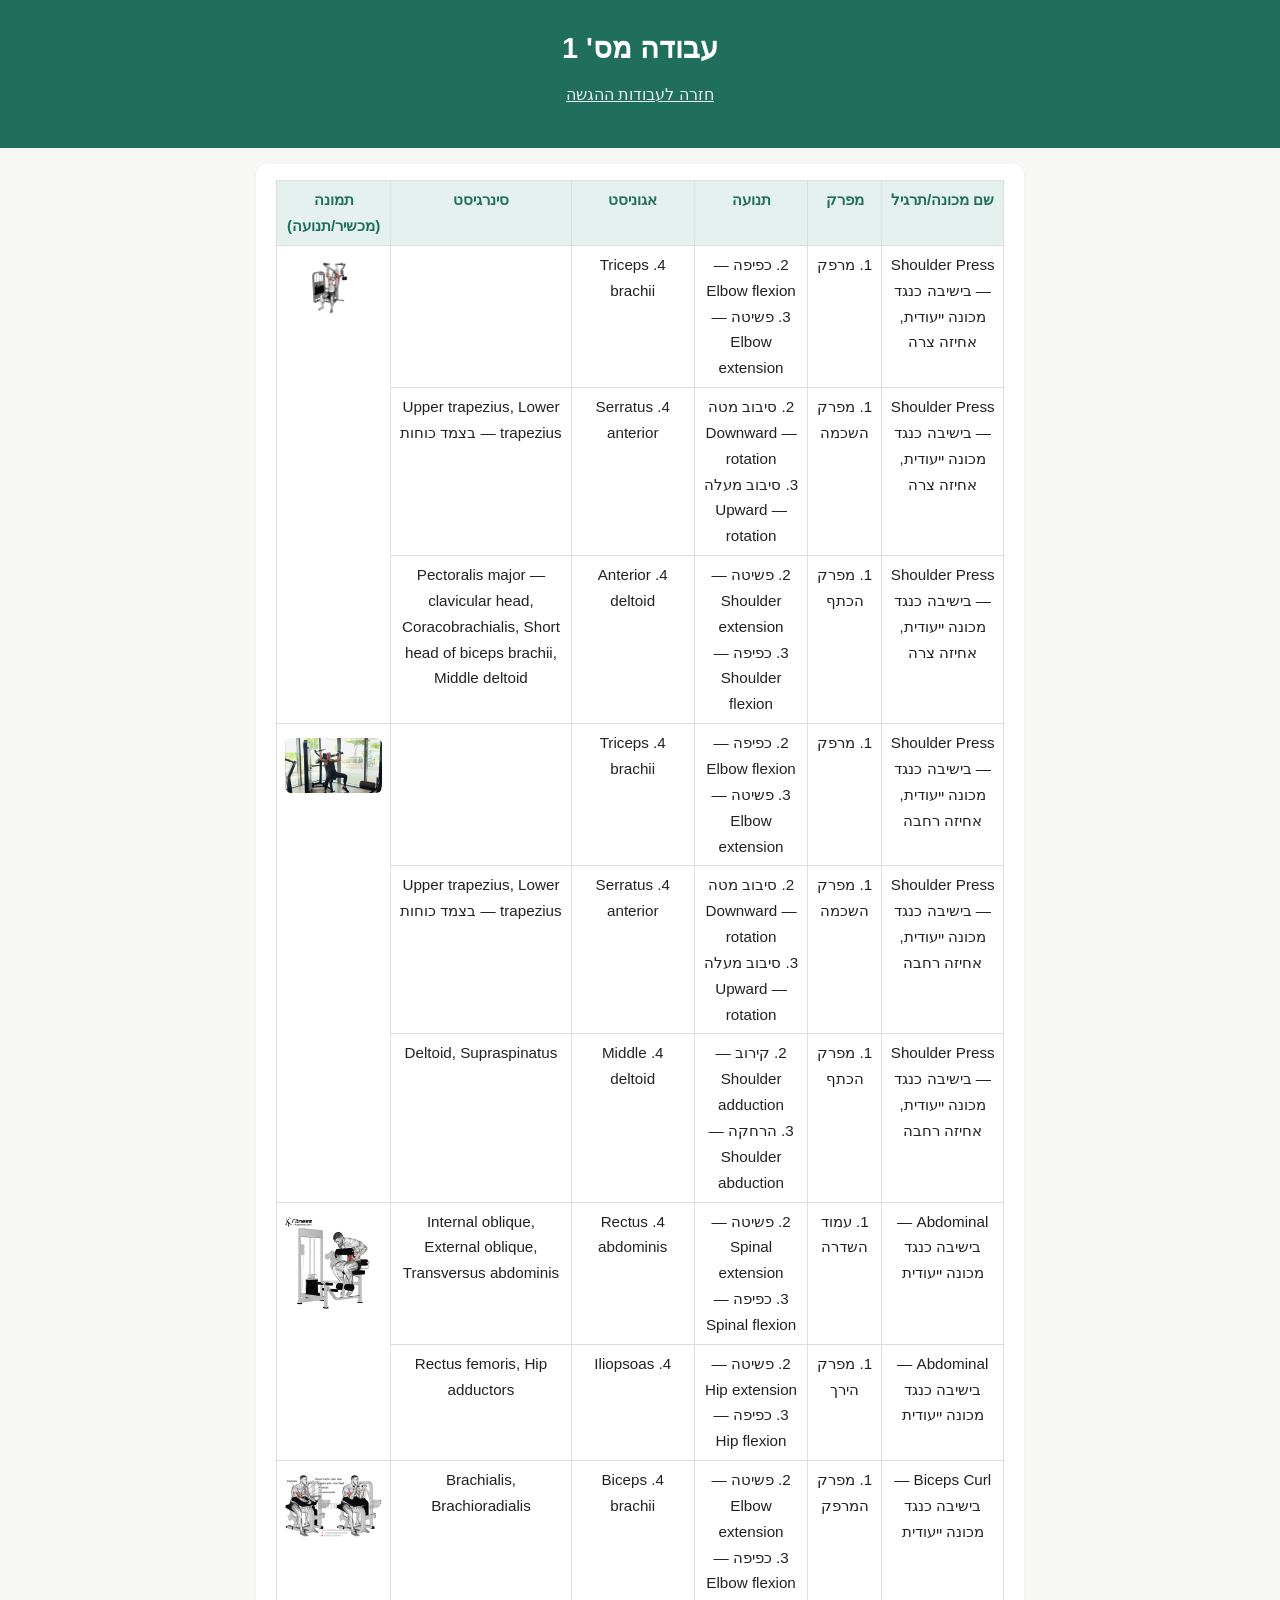
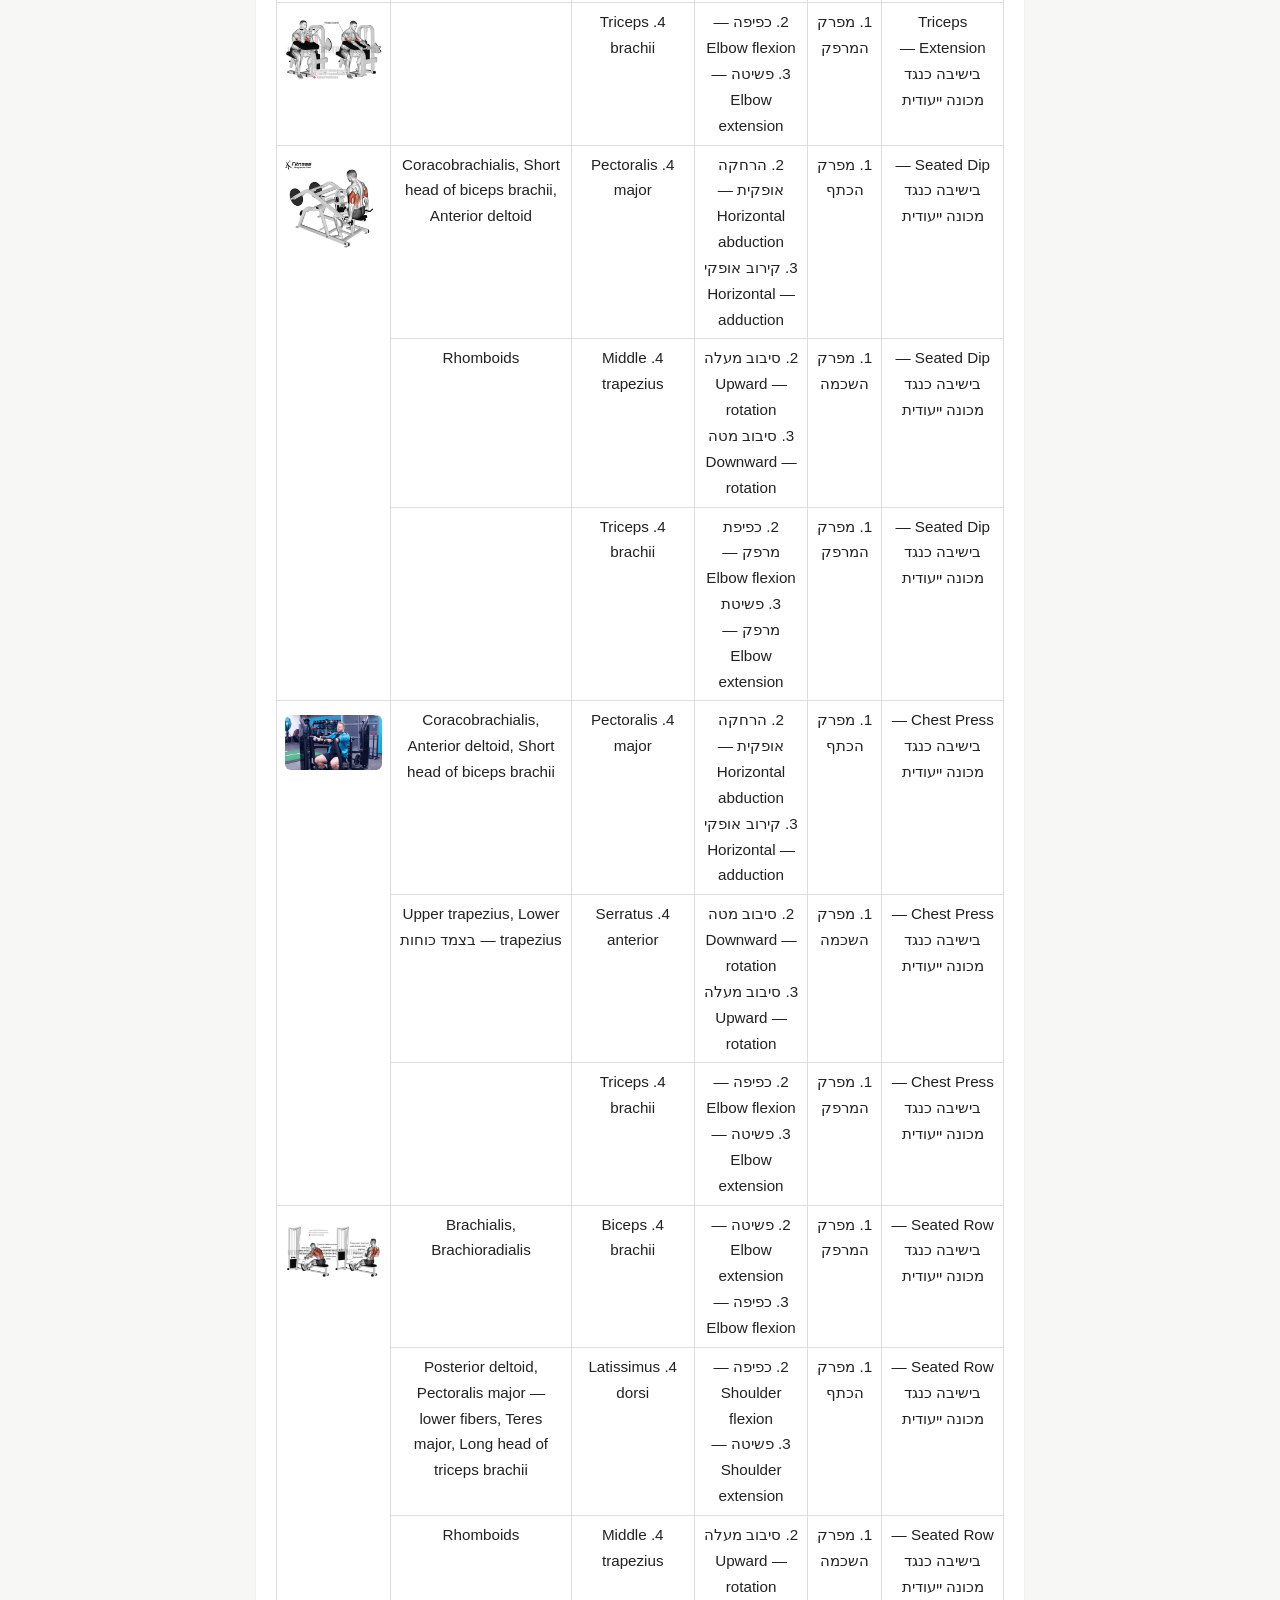
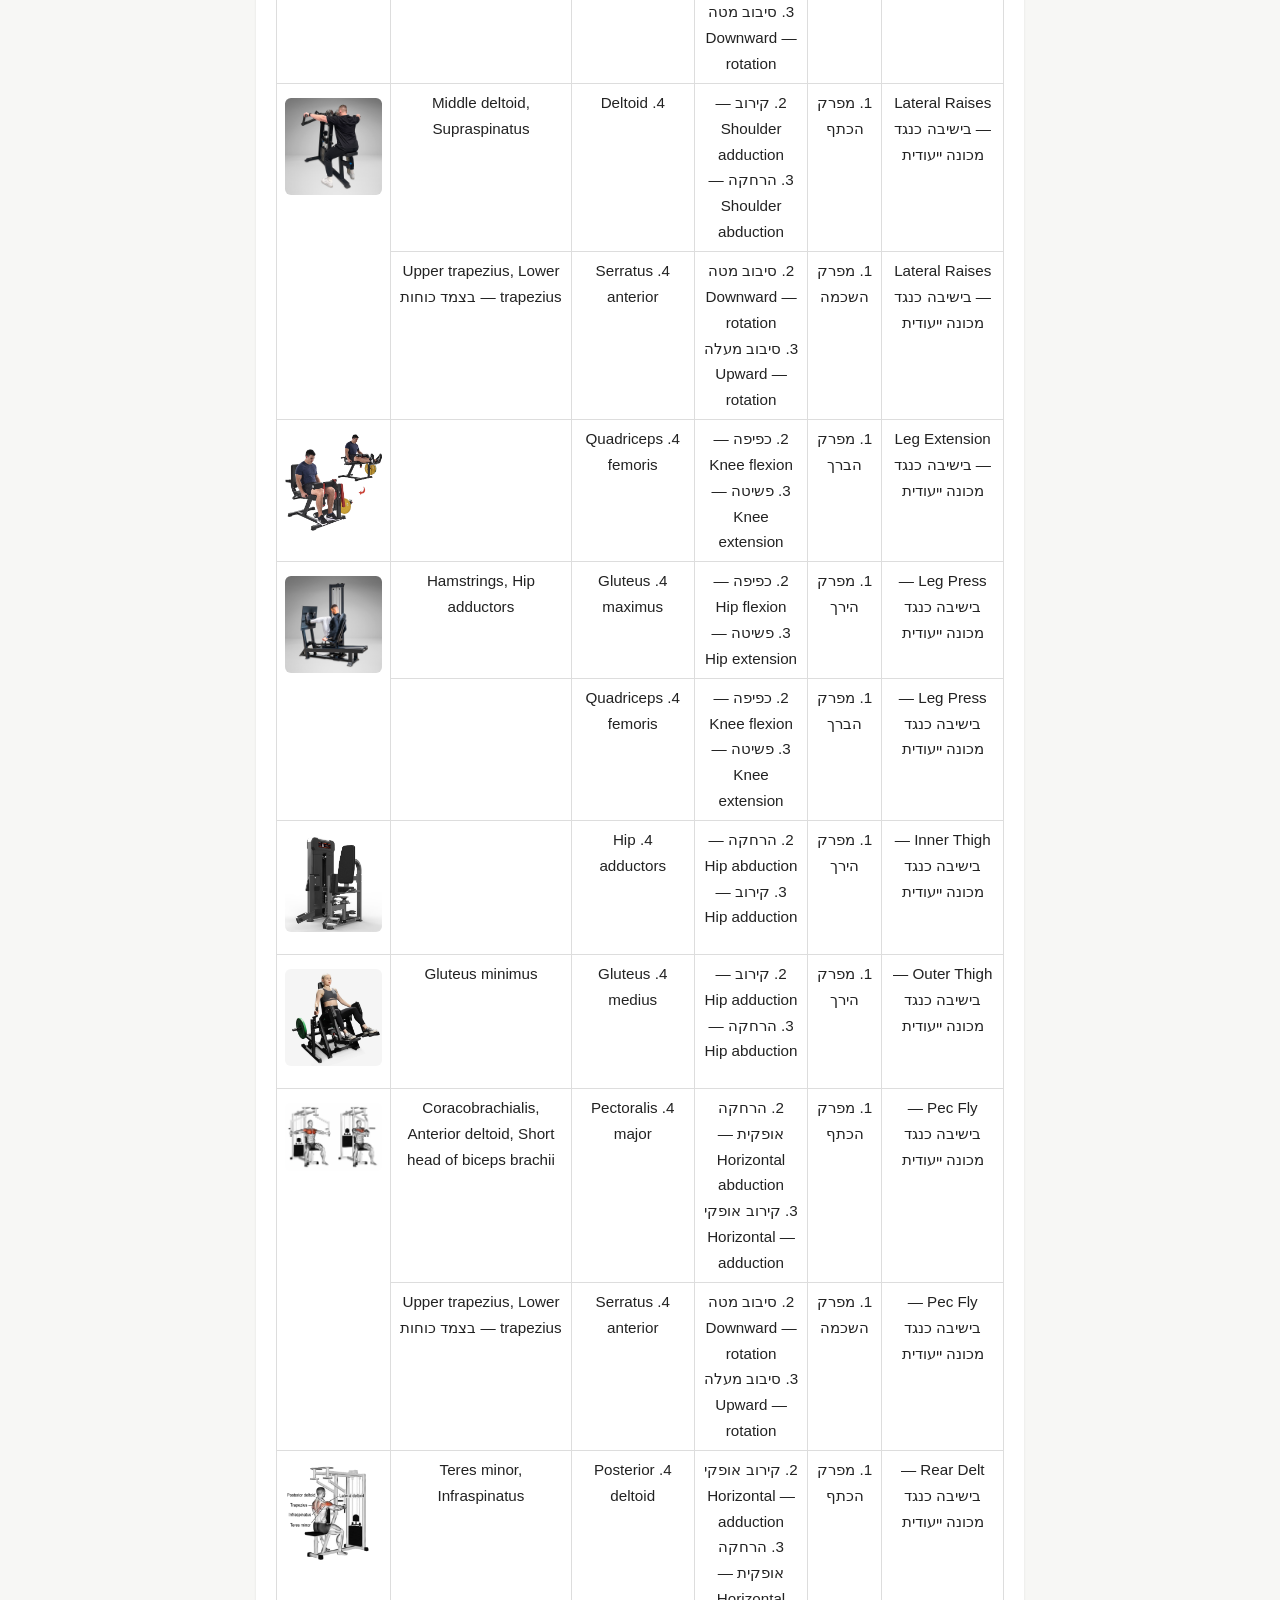
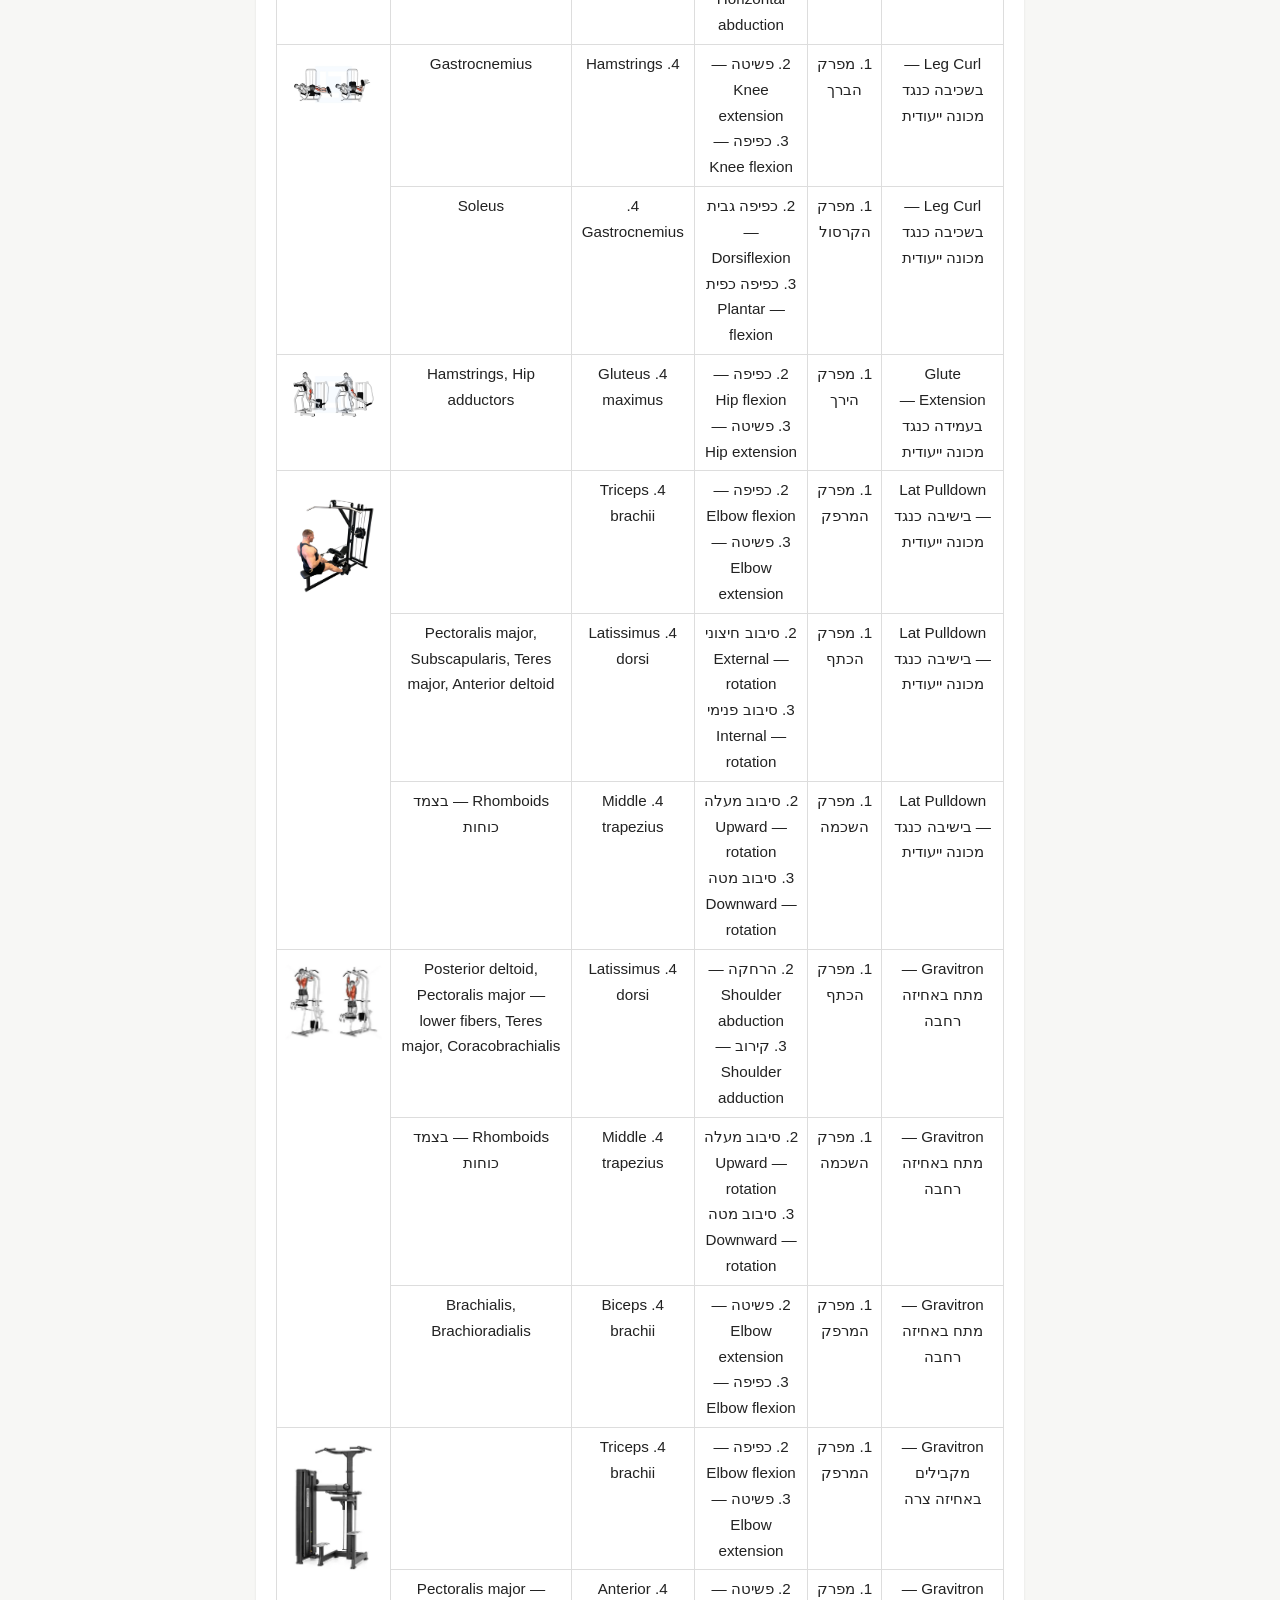
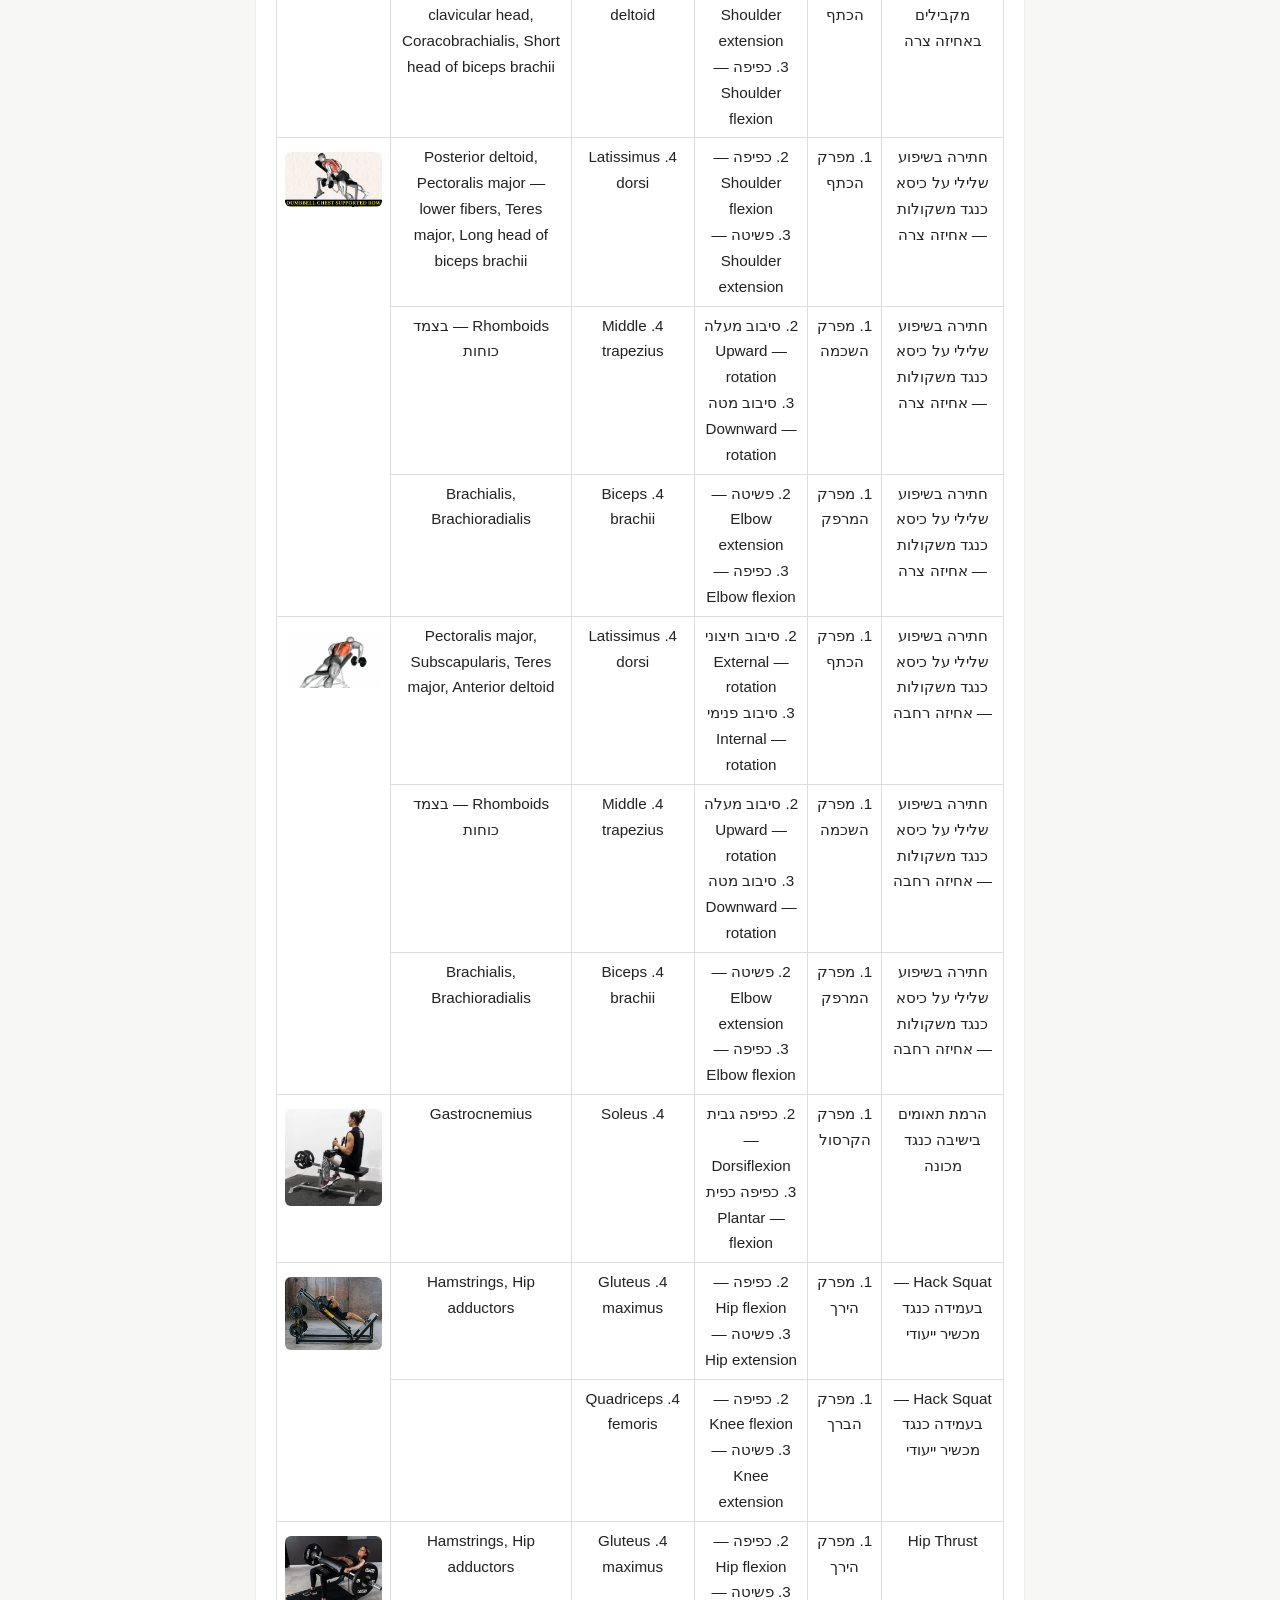
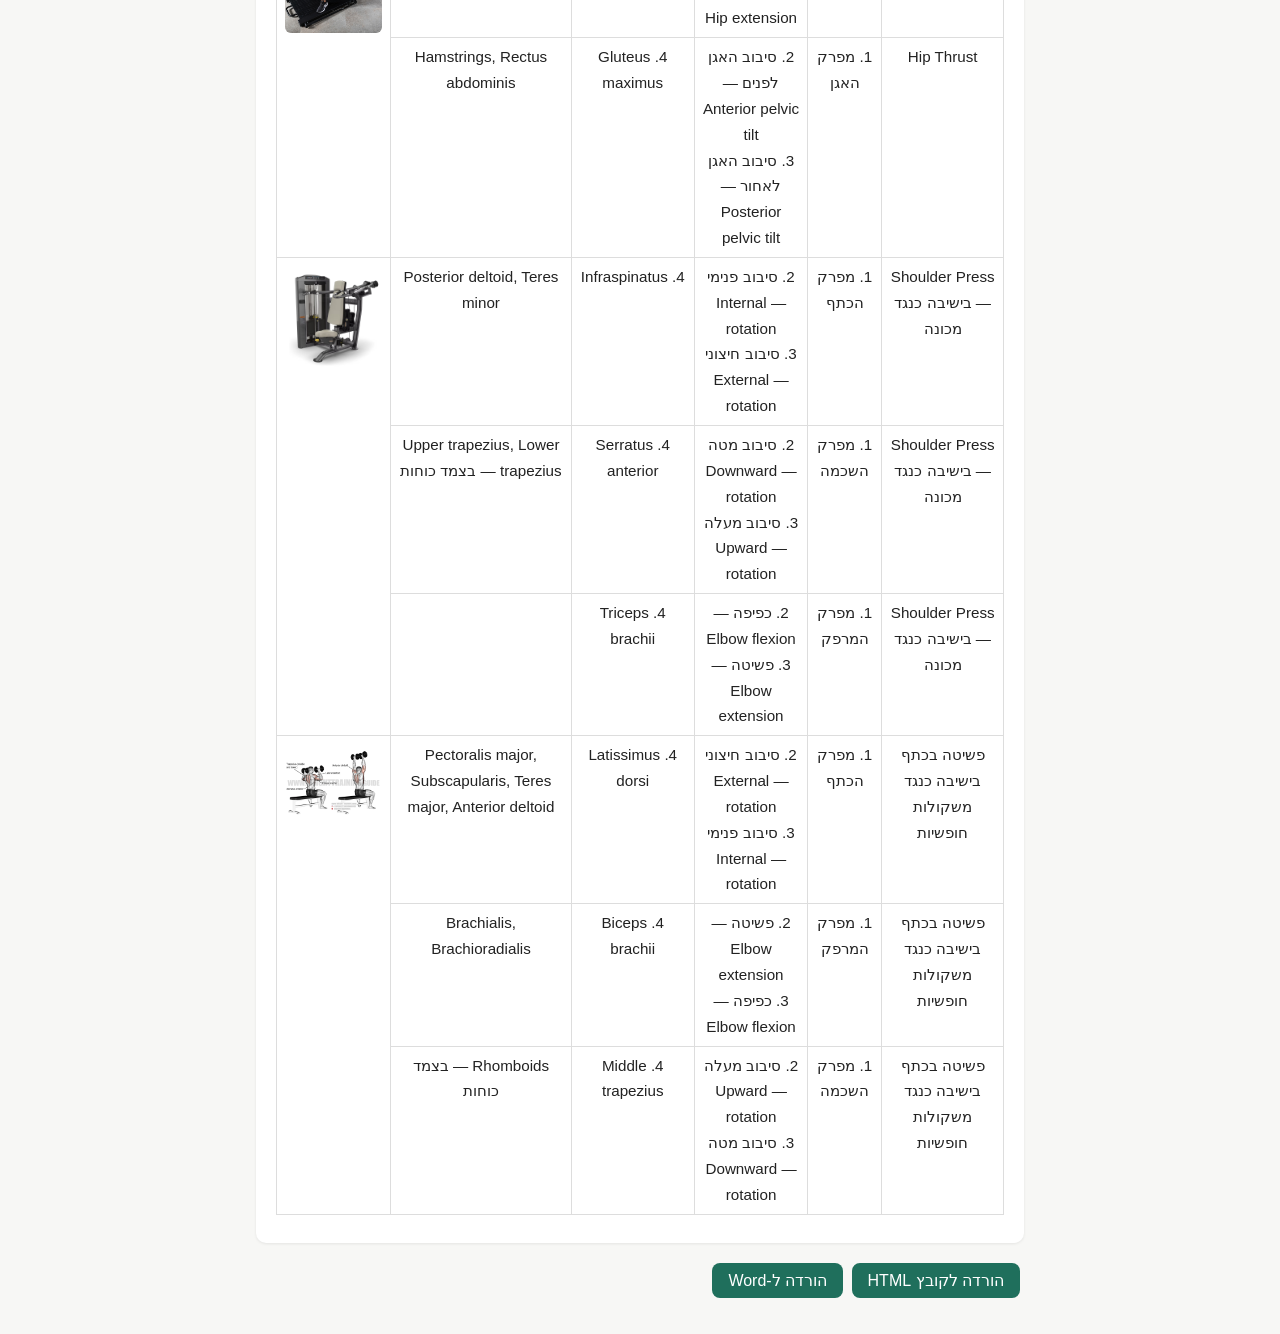
==== commit 28f32b82: "Add files via upload" ====
--- a/assignment-1.html
+++ b/assignment-1.html
@@ -532,8 +532,14 @@
         const bmp = await createImageBitmap(blob);
         const w = 150;
         const h = Math.round(w * bmp.height / bmp.width);
-        const buf = await blob.arrayBuffer();
-        return new d.ImageRun({ data: buf, transformation: { width: w, height: h } });
+        // ממירים ל-PNG, כי Word לא מציג תמונות WEBP או פורמטים אחרים
+        const canvas = document.createElement("canvas");
+        canvas.width = bmp.width;
+        canvas.height = bmp.height;
+        canvas.getContext("2d").drawImage(bmp, 0, 0);
+        const pngBlob = await new Promise(function (resolve) { canvas.toBlob(resolve, "image/png"); });
+        const buf = await pngBlob.arrayBuffer();
+        return new d.ImageRun({ type: "png", data: buf, transformation: { width: w, height: h } });
       } catch (err) {
         return null;
       }
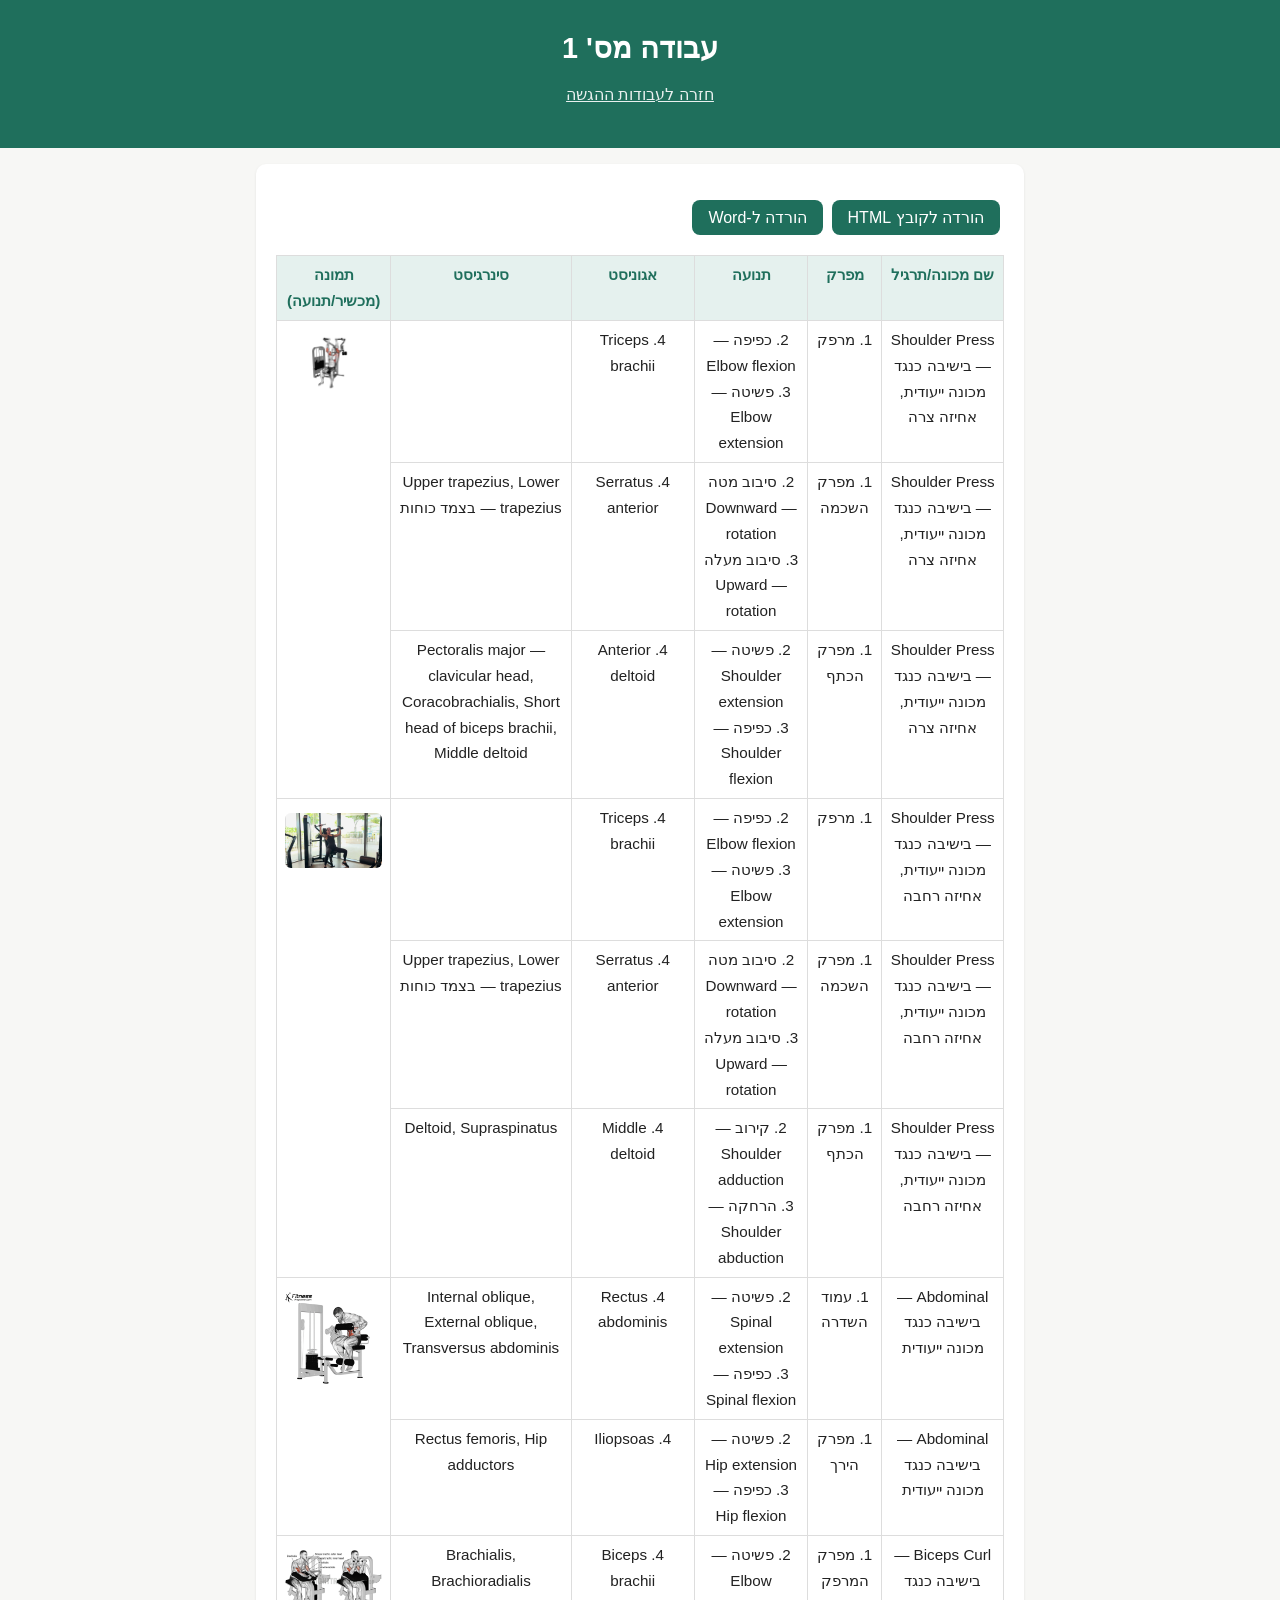
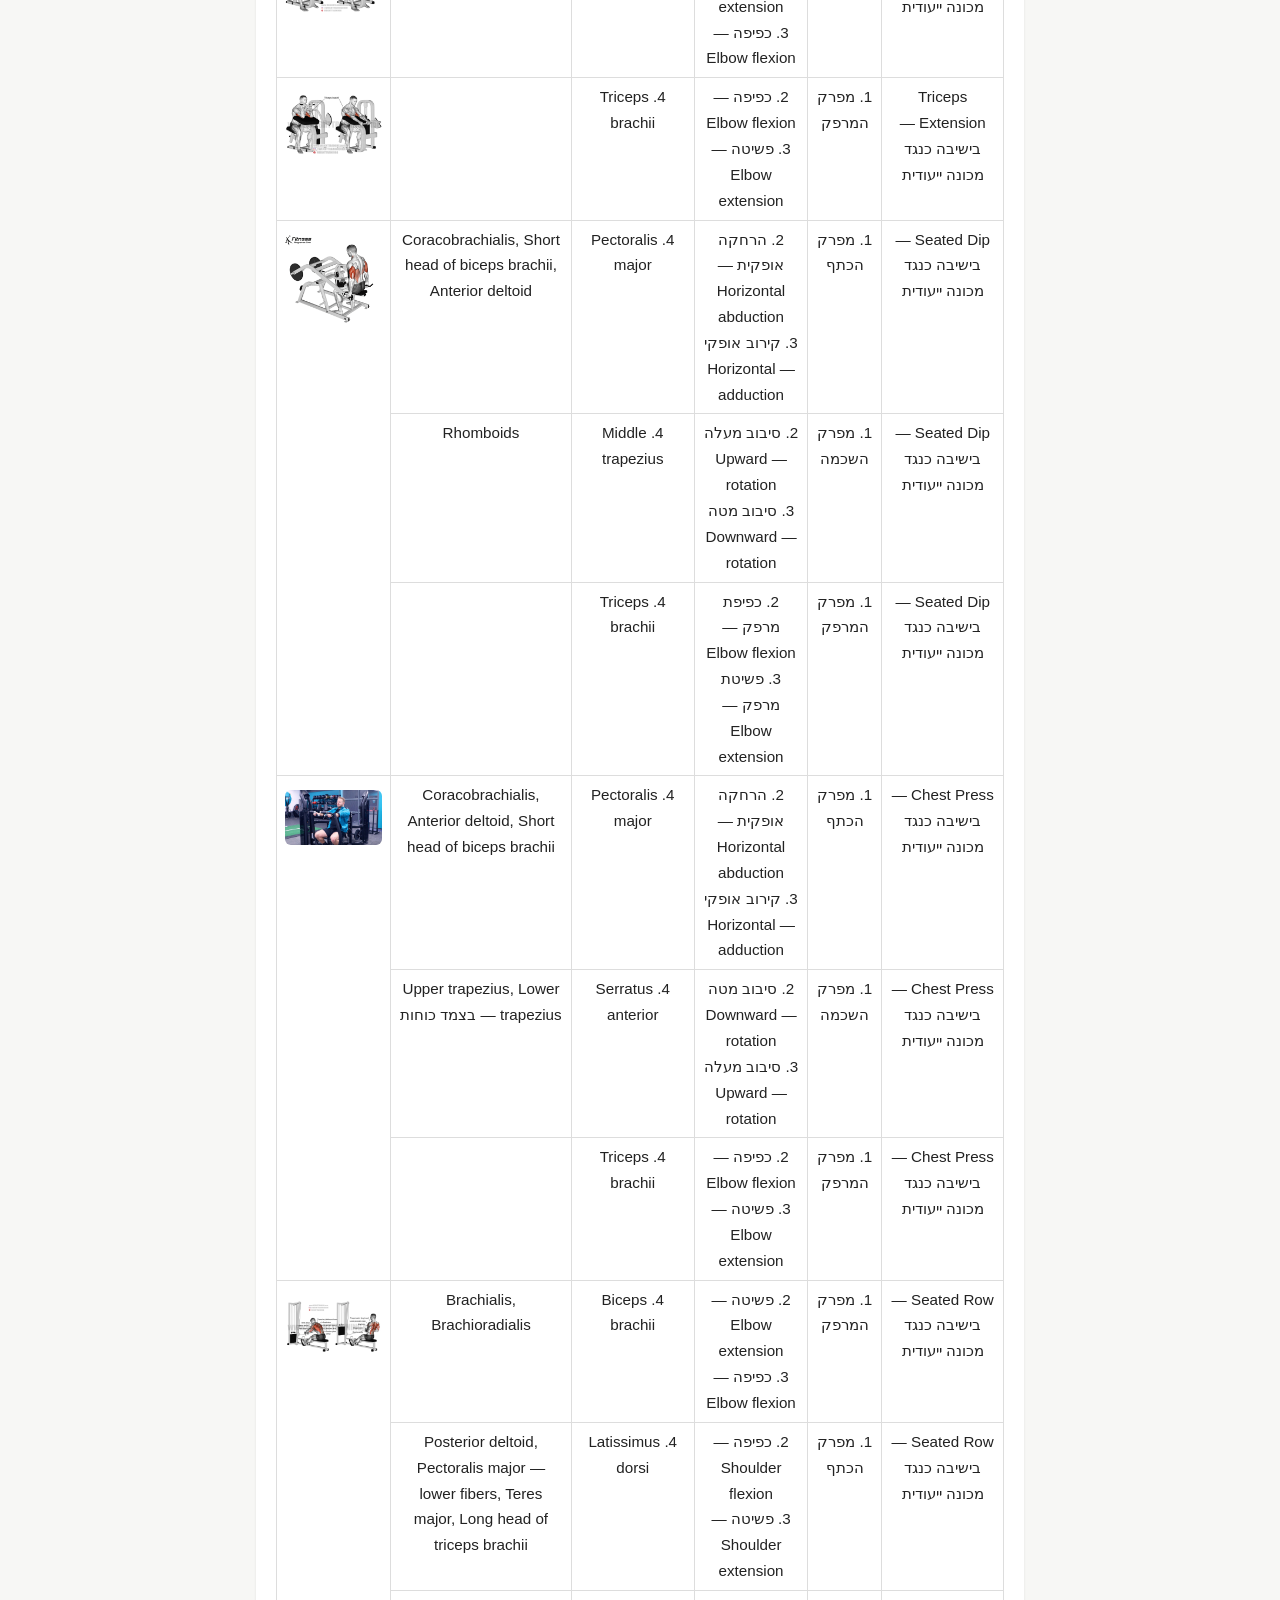
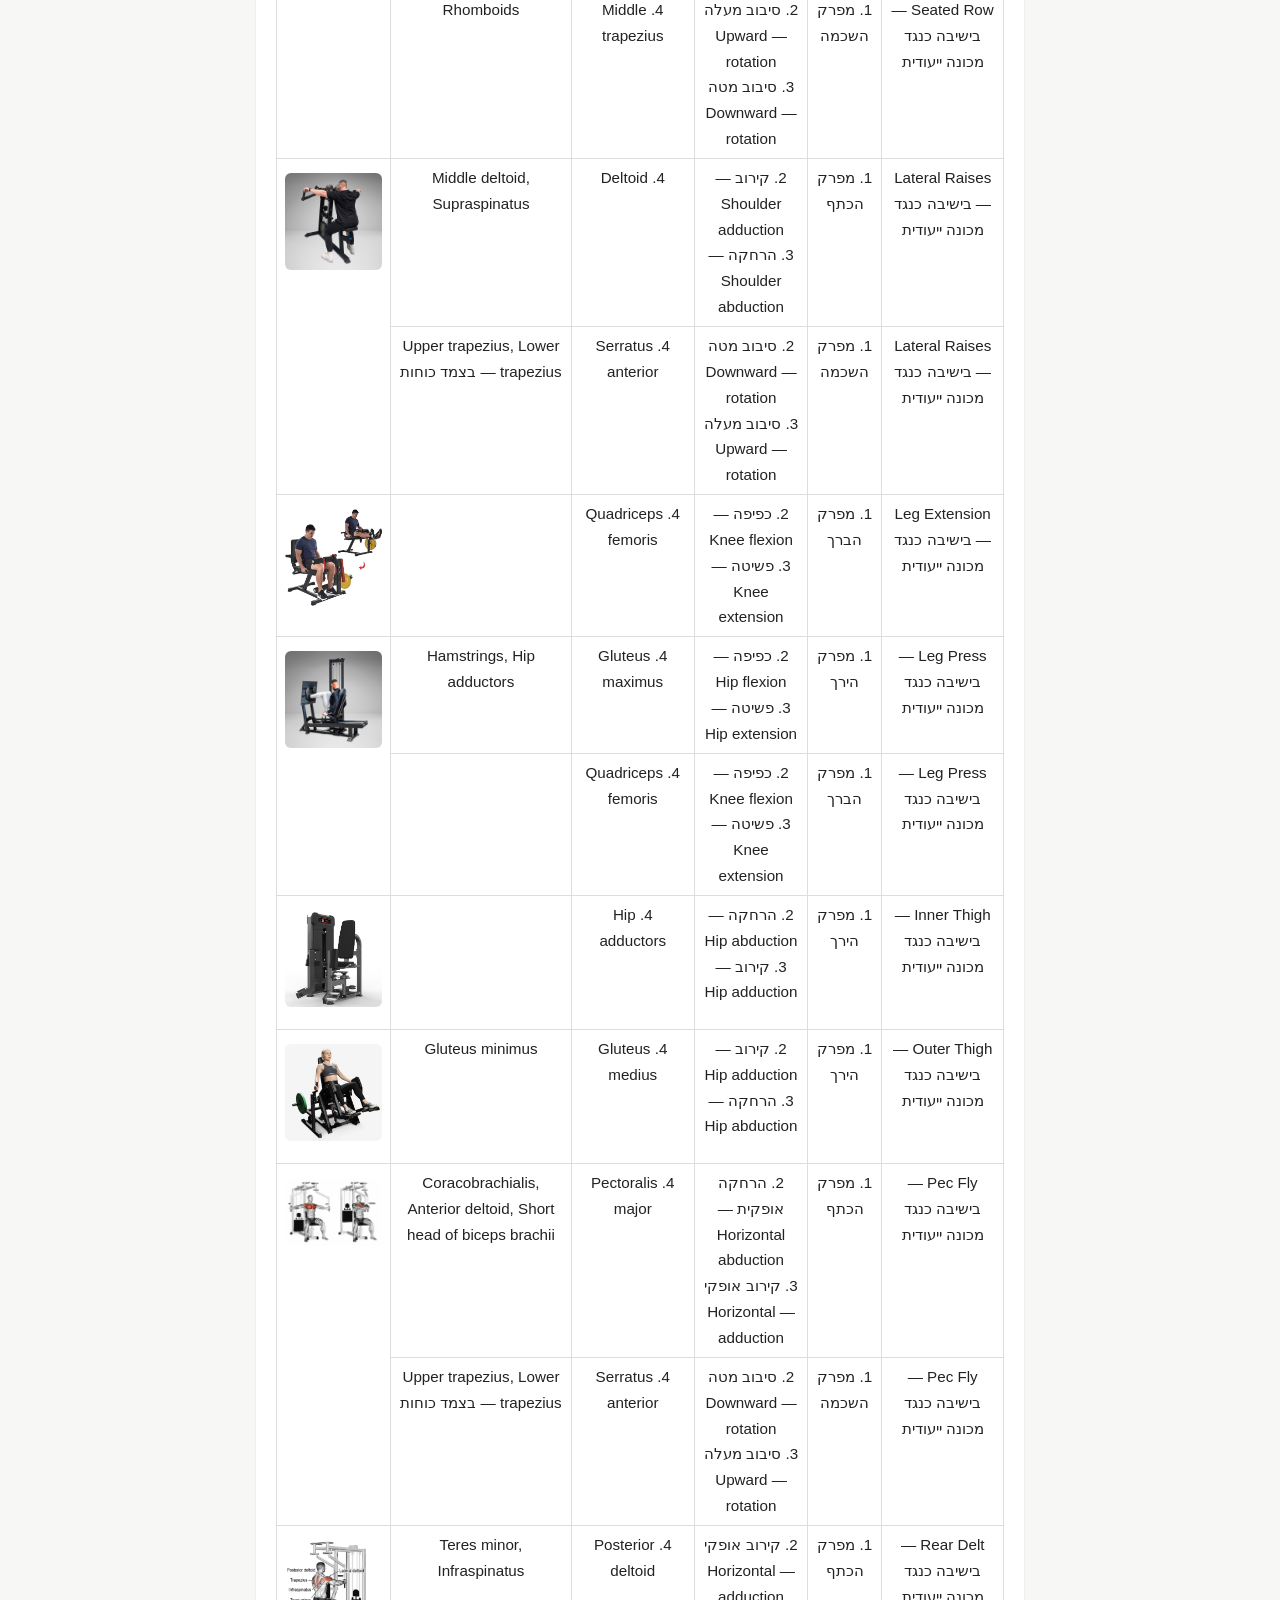
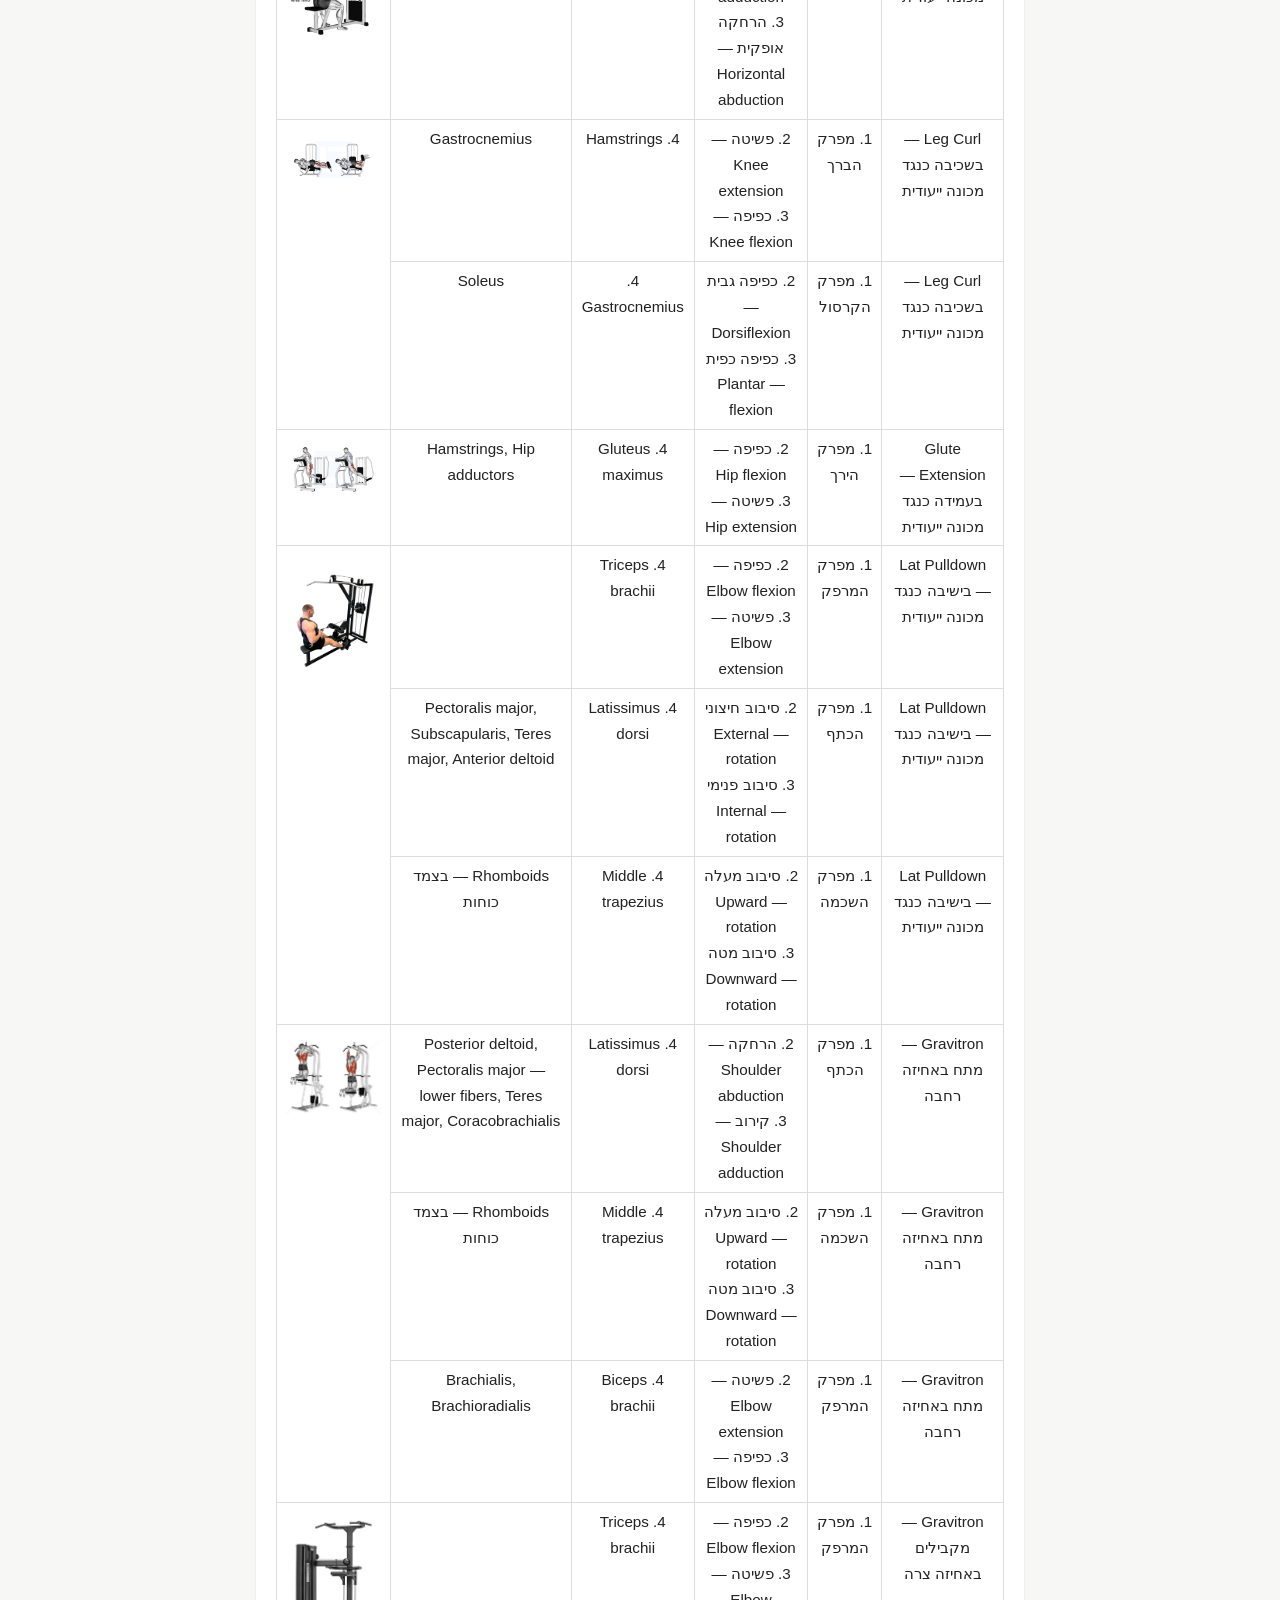
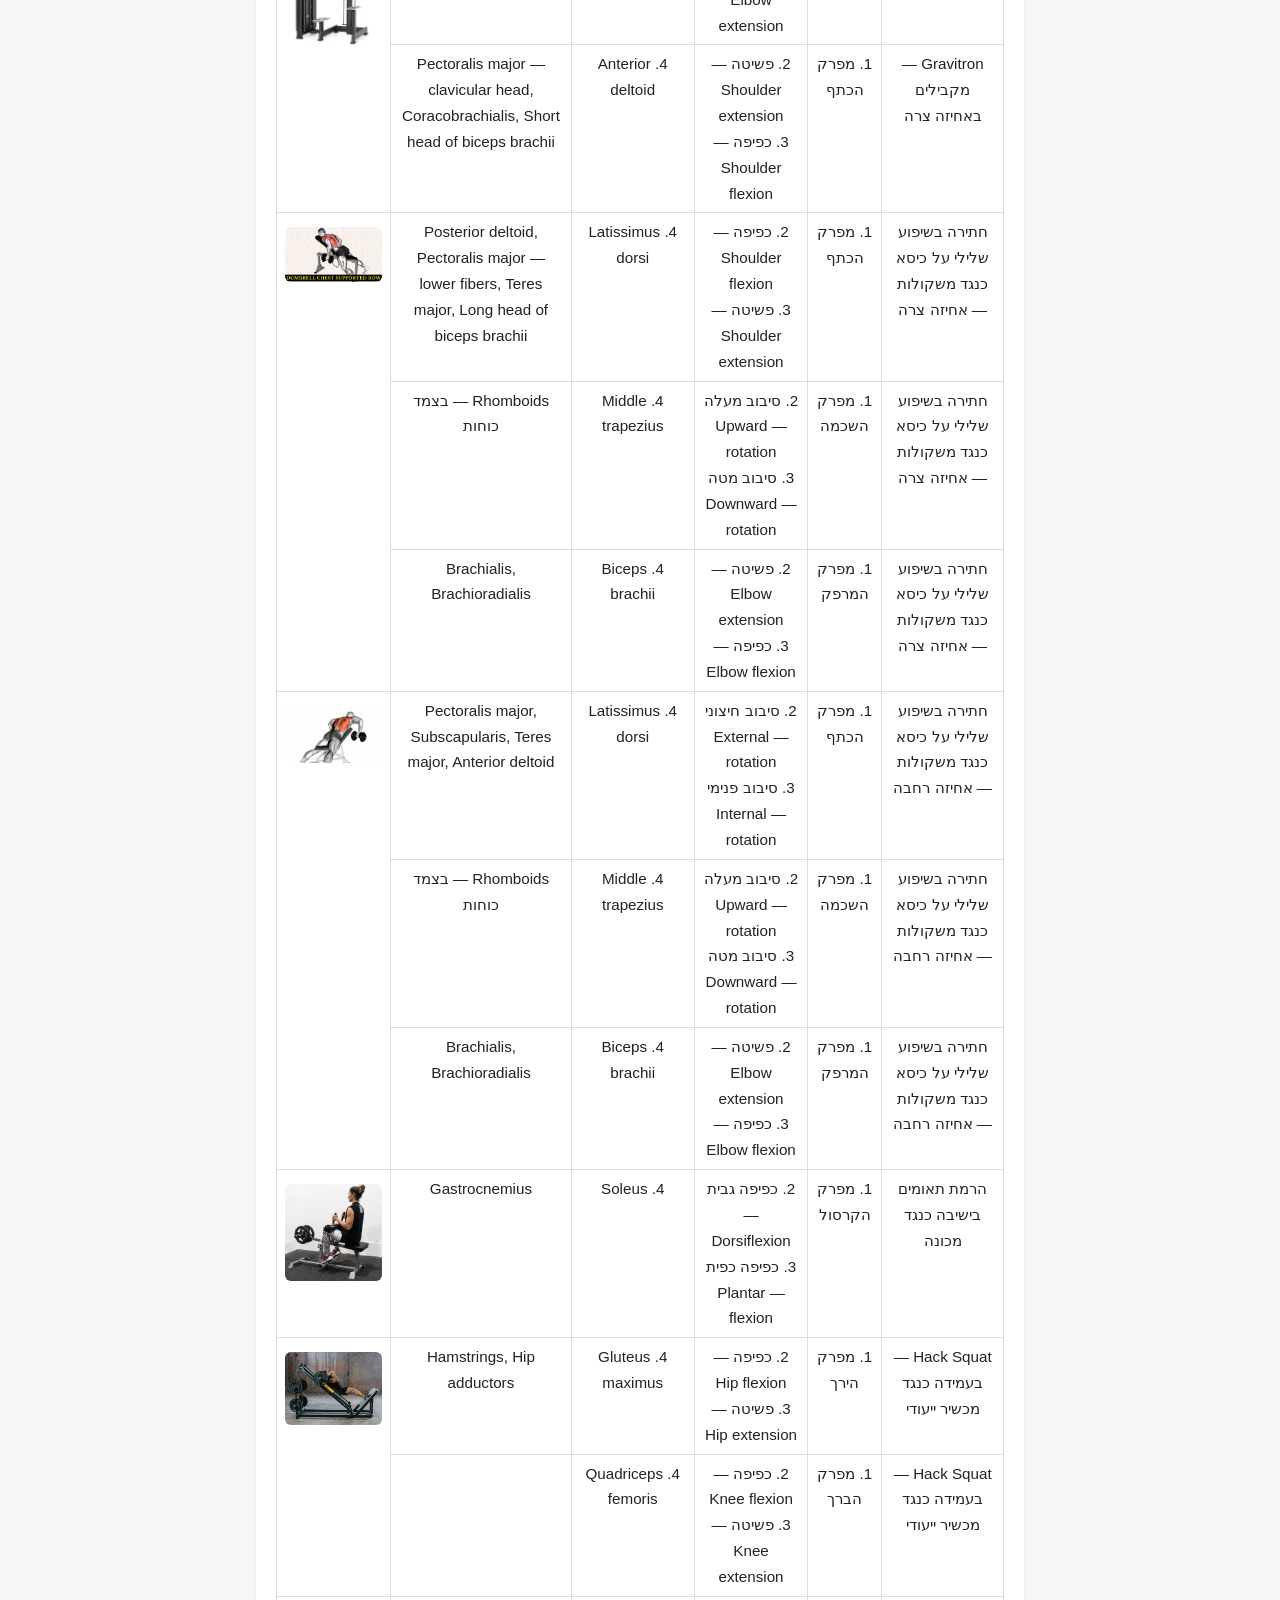
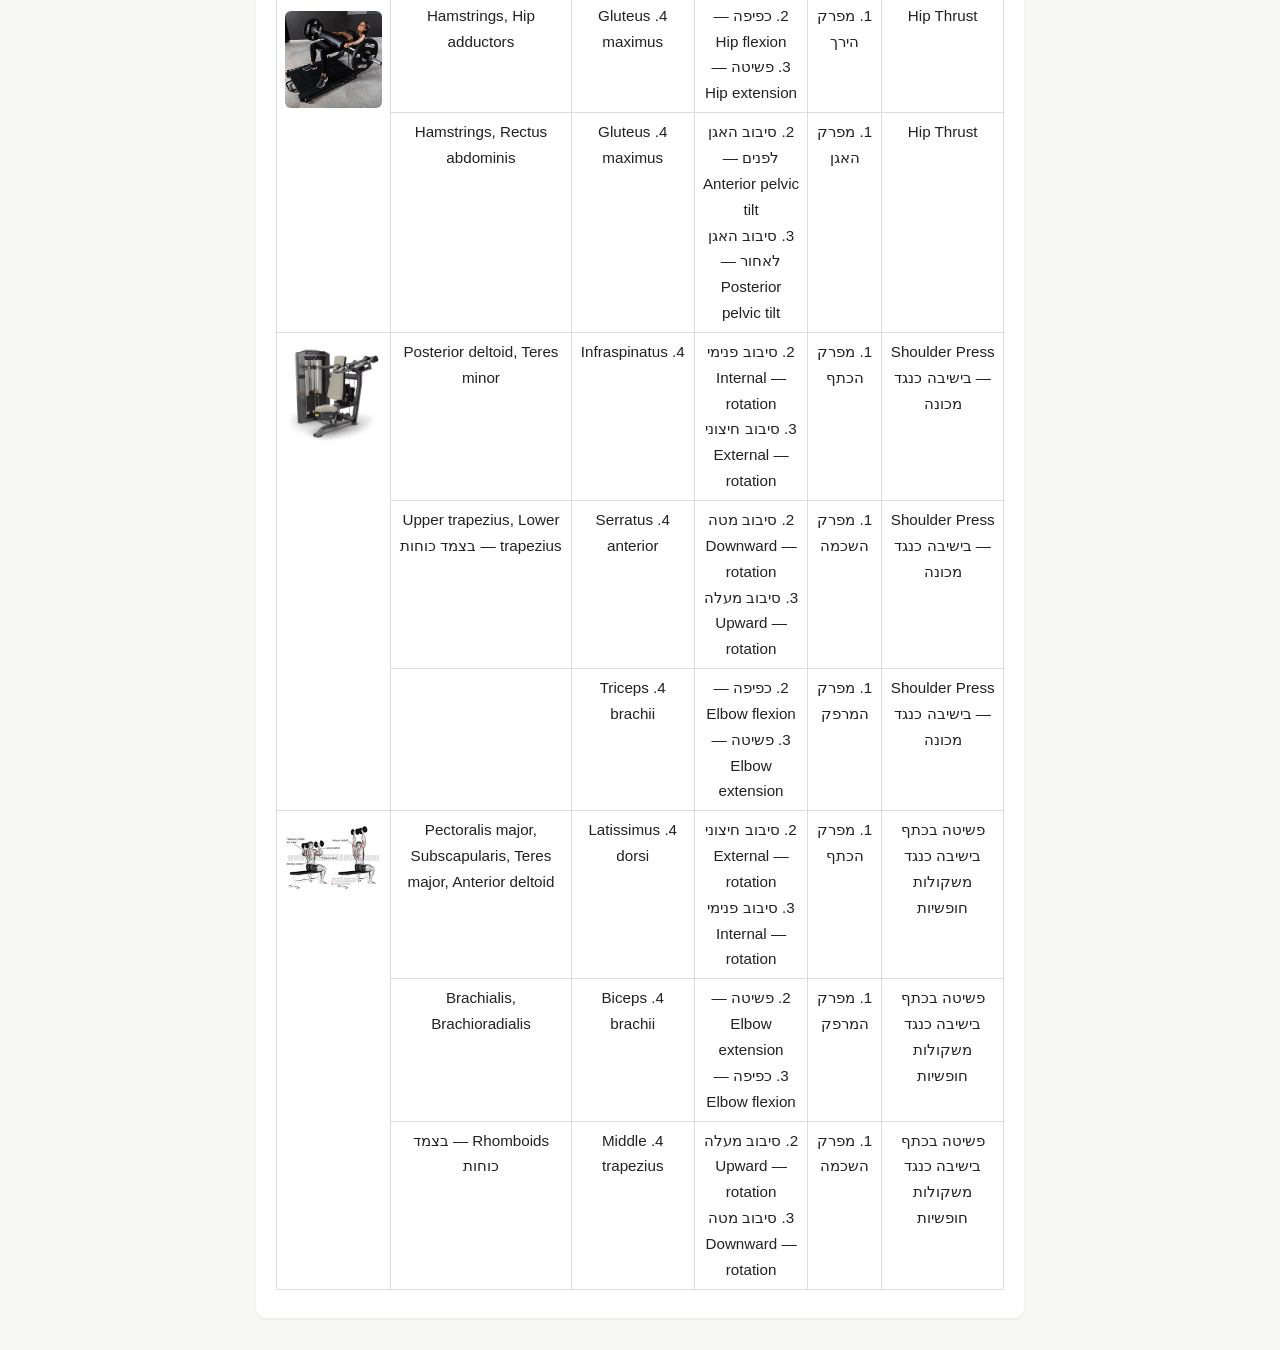
==== commit a372f571: "Add files via upload" ====
--- a/assignment-1.html
+++ b/assignment-1.html
@@ -17,6 +17,7 @@
 
   <main>
     <section class="lesson">
+    <p><button type="button" id="download-csv" class="joint-btn">הורדה לקובץ HTML</button> <button type="button" id="download-word" class="joint-btn">הורדה ל-Word</button></p>
       <table class="joint-table">
         <thead>
           <tr>
@@ -458,7 +459,6 @@
         </tbody>
       </table>
     </section>
-    <p><button type="button" id="download-csv" class="joint-btn">הורדה לקובץ HTML</button> <button type="button" id="download-word" class="joint-btn">הורדה ל-Word</button></p>
   </main>
   <script>
     document.getElementById("download-csv").addEventListener("click", function () {
